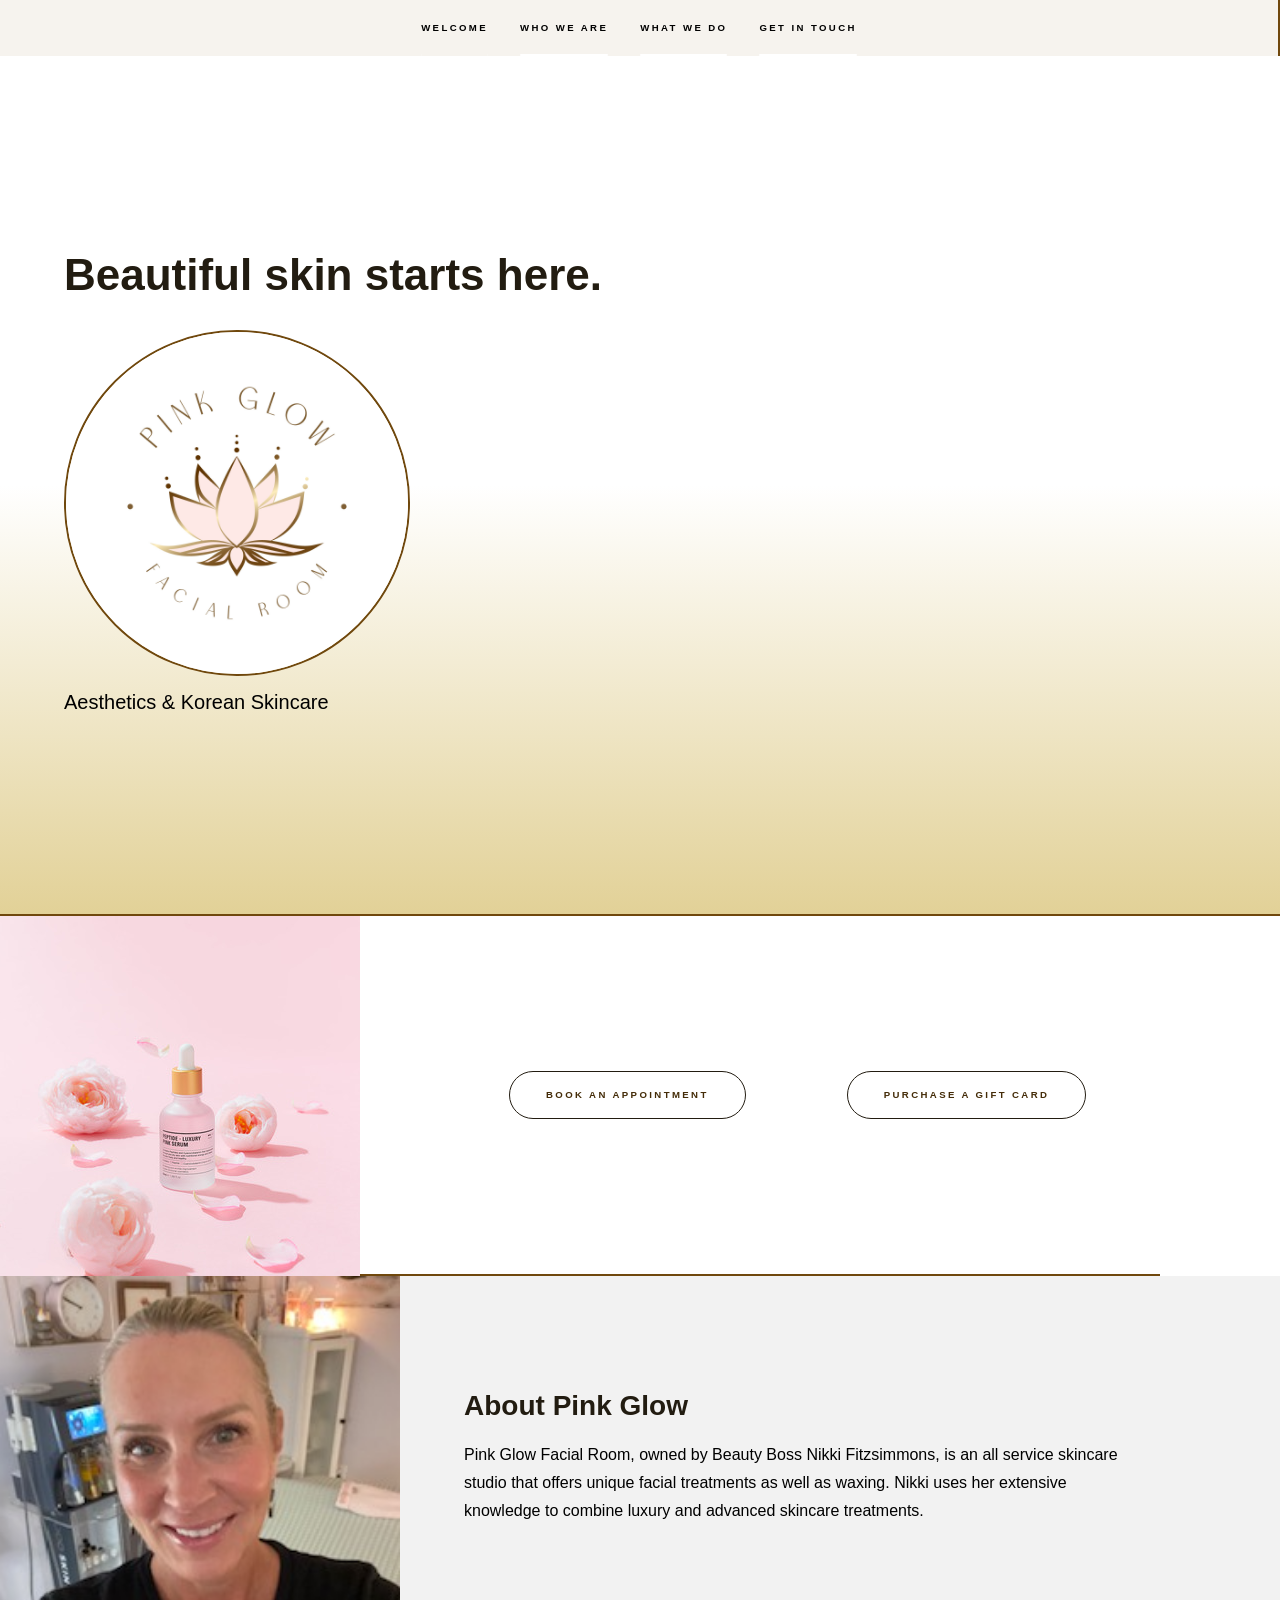
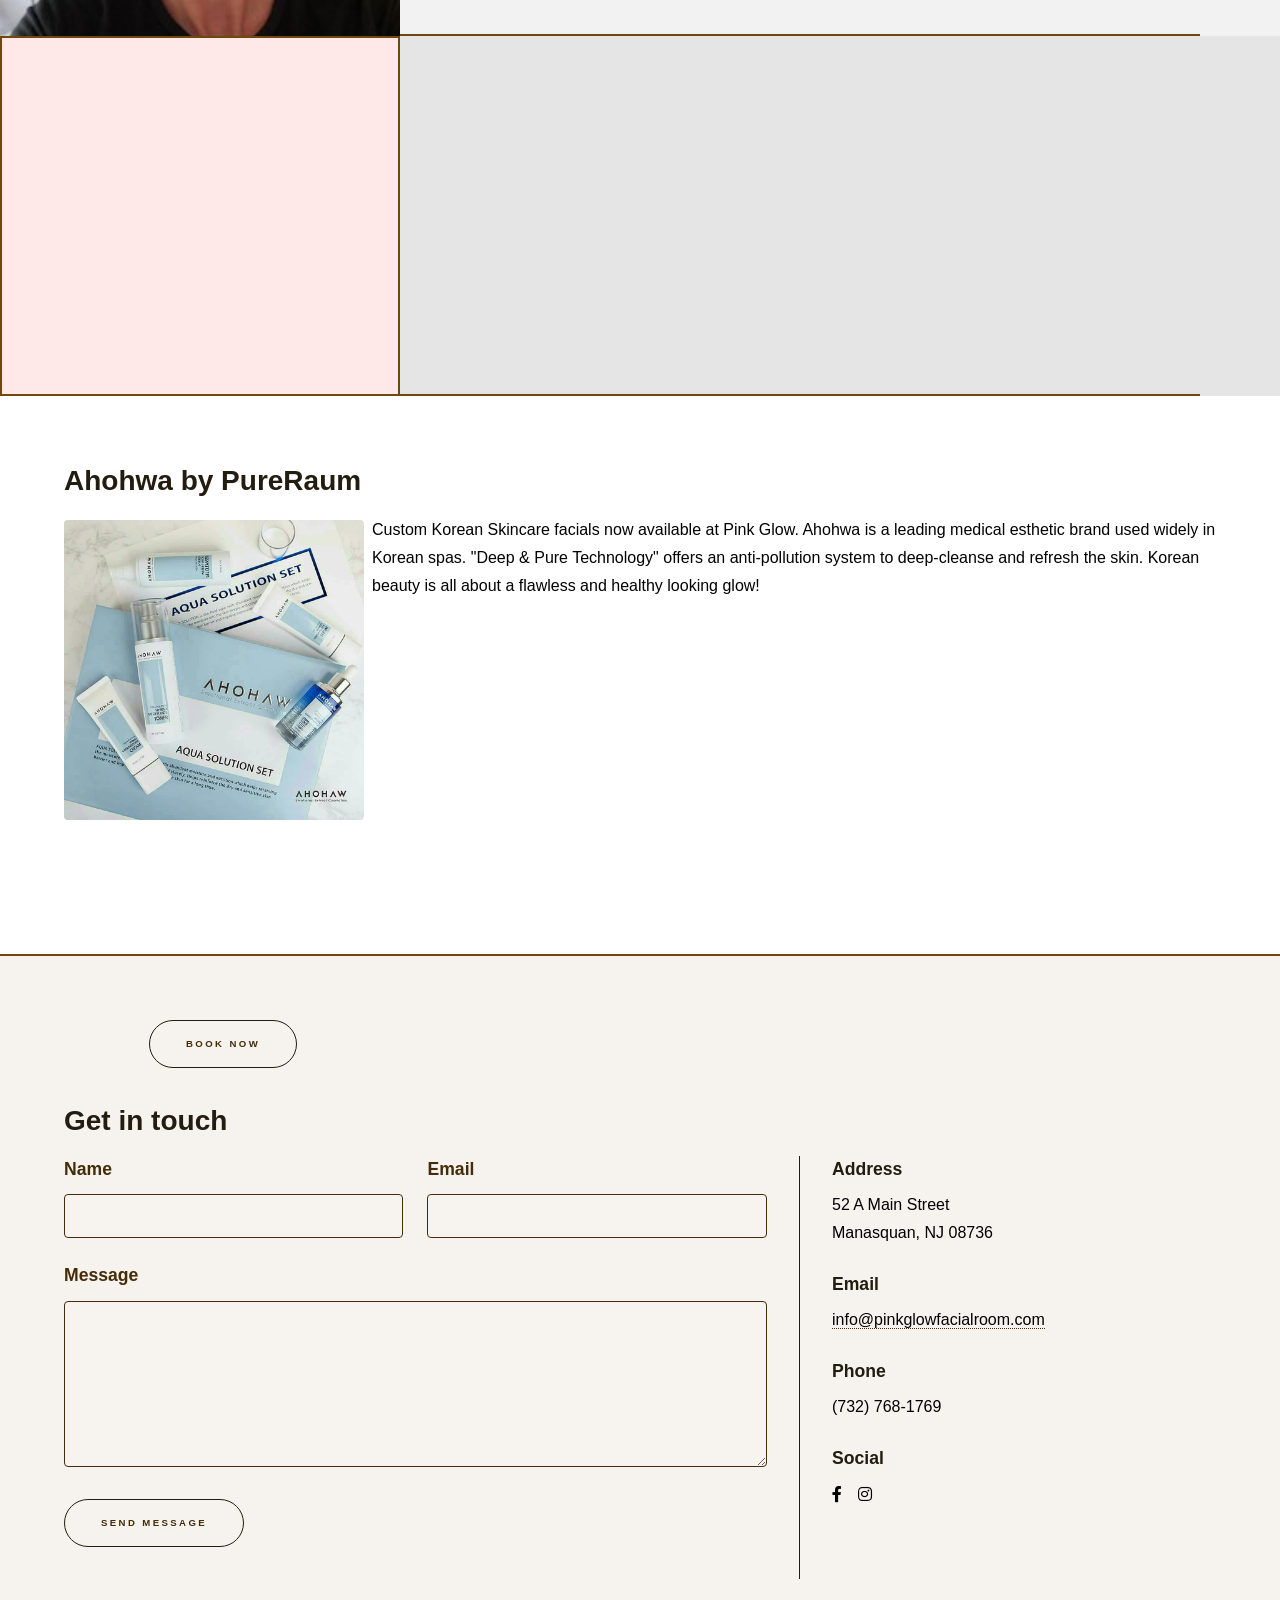
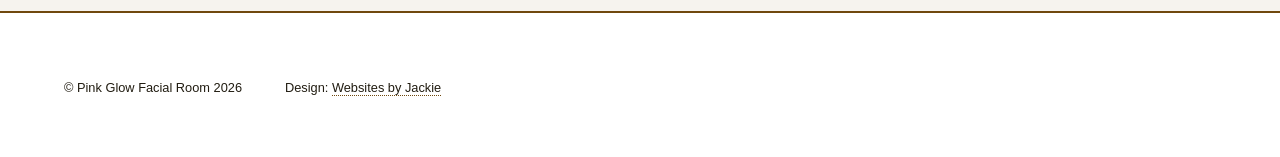
==== index.html @ 84ca085e "first commit" ====
<!DOCTYPE html>
<html>
  <head>
    <title>Pink Glow Facial Room NJ</title>
    <meta charset="utf-8" />
    <meta
      name="viewport"
      content="width=device-width, initial-scale=1, user-scalable=no"
    />
    <link rel="stylesheet" href="assets/css/main.css" />
    <noscript
      ><link rel="stylesheet" href="assets/css/noscript.css"
    /></noscript>
  </head>
  <body class="is-preload">
    <!-- Sidebar -->
    <section id="sidebar">
      <div class="inner">
        <nav>
          <ul>
            <li><a href="#intro">Welcome</a></li>
            <li><a href="#one">Who we are</a></li>
            <li><a href="#two">What we do</a></li>
            <li><a href="#three">Get in touch</a></li>
          </ul>
        </nav>
      </div>
    </section>

    <!-- Wrapper -->
    <div id="wrapper">
      <!-- Intro -->
      <section id="intro" class="wrapper style1 fullscreen fade-up">
        <div class="inner">
          <h1>Beautiful skin starts here.</h1>
          <div class="main-logo">
            <img class="logo" src="images/Pink-Glow_Logo-3.jpg" />
          </div>

          <p>Aesthetics & Korean Skincare</p>
        
        </div>
      </section>

      <!-- One -->
      <section id="one" class="wrapper style2 spotlights">
        <section>
        <img
              src="images/pink-serum-crop.jpeg"
              alt=""
              data-position="center center"
          />
          <div class="content">
            <div class="inner">
                <ul class="actions">
                 <li>
              <a id="book-button" target="_blank" 
                href="https://www.fresha.com/a/pink-glow-facial-room-manasquan-52a-main-street-wu7ri8ag/all-offer?menu=true&pId=614350"
                class="button scrolly"
                >Book an Appointment</a
              >
            </li>
           <li>
              <a id="book-button" target="_blank" 
                href="https://www.fresha.com/a/pink-glow-facial-room-manasquan-52a-main-street-wu7ri8ag/gift-cards?menu=true"
                class="button scrolly"
                >Purchase a Gift Card</a
              >
            </li>
       
            
          </ul>
              <!-- <h2>We've moved!</h2>
              <p>
                Pink Glow Facial Room has moved to a new location at 52 A Main Street in
                Manasquan, NJ. 
              </p> -->
              <!-- <ul class="actions">
                <li><a href="generic.html" class="button">Learn more</a></li>
              </ul> -->
            </div>
          </div>
        </section>
        <section>
          <a
            href="https://www.fresha.com/a/pink-glow-facial-room-manasquan-52-main-street-ym4u9ws3?pId=614350"
            class="image"
            ><img src="images/about.jpg" alt="" data-position="top center"
          /></a>
          <div class="content">
            <div class="inner">
              <h2>About Pink Glow</h2>
              <p>
                Pink Glow Facial Room, owned by Beauty Boss Nikki Fitzsimmons,
                is an all service skincare studio that offers unique facial
                treatments as well as waxing. Nikki uses her extensive knowledge
                to combine luxury and advanced skincare treatments.
              </p>
              <!-- <ul class="actions">
                <li><a href="generic.html" class="button">Learn more</a></li>
              </ul> -->
            </div>
          </div>
        </section>
        <section>
          <a
            href="https://www.fresha.com/a/pink-glow-facial-room-manasquan-52-main-street-ym4u9ws3?pId=614350"
            class="image"
            ><img src="images/aqua-barrier.jpeg" alt="" data-position="25% 25%"
          /></a>
          <div class="content">
            <div class="inner">
              <h2>Trained Expert in Korean Skincare</h2>
              <p>
                Pink Glow Facial Room is a relaxing skin studio that will transport
                you to tranquility while you enjoy a customized facial treatment
                designed to meet your individual skin's needs. 
              </p>
            
              </ul>
            </div>
          </div>
        </section>
      </section>

      <!-- Two -->
      <section id="two" class="wrapper style3 fade-up">
        <div class="inner thirdd" id="four">
          <!-- <h2></h2>
          <img src="images/aqua-solution.jpeg" alt="aqua solution facial products by Ahohaw Korean skincare" width="420" height="400">
          <p>
           <a href="https://www.fresha.com/a/pink-glow-facial-room-manasquan-52-main-street-ym4u9ws3/booking?pId=614350">Custom Korean Skincare facials now available at Pink Glow.</a> Ahohwa is a leading medical esthetic brand used in spas in Korea. "Deep & Pure Technology" offers an anti-pollution system to deep-cleanse and refresh the skin. Korean beauty is all about a flawless and healthy looking glow!
          </p> -->

        
          <h2>Ahohwa by PureRaum</h2>

          
									<p><span class="image left"><img id="pure" height="300px" width="300px"  src="images/aqua-solution.jpeg" alt="" /></span>Custom Korean Skincare facials now available at Pink Glow.</a> Ahohwa is a leading medical esthetic brand used widely in Korean spas. "Deep & Pure Technology" offers an anti-pollution system to deep-cleanse and refresh the skin. Korean beauty is all about a flawless and healthy looking glow!</p>

              
              
                
                  
        </div>
          <!-- <div class="features">
            <section>
              <span class="icon solid major fa-flower"></span>
              <h3>Lorem ipsum amet</h3>
              <p>
                Phasellus convallis elit id ullam corper amet et pulvinar. Duis
                aliquam turpis mauris, sed ultricies erat dapibus.
              </p>
            </section>
            <section>
              <span class="icon solid major fa-lock"></span>
              <h3>Aliquam sed nullam</h3>
              <p>
                Phasellus convallis elit id ullam corper amet et pulvinar. Duis
                aliquam turpis mauris, sed ultricies erat dapibus.
              </p>
            </section>
            <section>
              <span class="icon solid major fa-cog"></span>
              <h3>Sed erat ullam corper</h3>
              <p>
                Phasellus convallis elit id ullam corper amet et pulvinar. Duis
                aliquam turpis mauris, sed ultricies erat dapibus.
              </p>
            </section>
            <section>
              <span class="icon solid major fa-desktop"></span>
              <h3>Veroeros quis lorem</h3>
              <p>
                Phasellus convallis elit id ullam corper amet et pulvinar. Duis
                aliquam turpis mauris, sed ultricies erat dapibus.
              </p>
            </section>
            <section>
              <span class="icon solid major fa-link"></span>
              <h3>Urna quis bibendum</h3>
              <p>
                Phasellus convallis elit id ullam corper amet et pulvinar. Duis
                aliquam turpis mauris, sed ultricies erat dapibus.
              </p>
            </section>
            <section>
              <span class="icon major fa-gem"></span>
              <h3>Aliquam urna dapibus</h3>
              <p>
                Phasellus convallis elit id ullam corper amet et pulvinar. Duis
                aliquam turpis mauris, sed ultricies erat dapibus.
              </p>
            </section>
          </div>
          <ul class="actions">
            <li><a href="generic.html" class="button">Learn more</a></li>
          </ul>
        </div> -->
      </section>

      <!-- Three -->
       <!-- Three -->
       <section id="three" class="wrapper style1 fade-up">
        <div class="inner">

          <ul class="actions">
            <li>
              <a id="book-button" target="_blank" 
                href="https://www.fresha.com/a/pink-glow-facial-room-manasquan-52a-main-street-wu7ri8ag/all-offer?menu=true&pId=614350"
                class="button scrolly"
                >Book Now</a
              >
            </li>
          </ul>

          <h2>Get in touch</h2>
          <!-- <p>
            Phasellus convallis elit id ullamcorper pulvinar. Duis aliquam
            turpis mauris, eu ultricies erat malesuada quis. Aliquam dapibus,
            lacus eget hendrerit bibendum, urna est aliquam sem, sit amet
            imperdiet est velit quis lorem.
          </p> -->
          <div class="split style1">
            <section>

       

              <form
                data-netlify="true"
                method="post"
                action="success.html"
                name="form"
              >
                <div class="fields">
                  <div class="field half">
                    <label for="name" required>Name</label>
                    <input type="text" name="name" id="name" />
                  </div>
                  <div class="field half">
                    <label for="email" required>Email</label>
                    <input type="text" name="email" id="email" />
                  </div>
                  <div class="field">
                    <label for="message" required>Message</label>
                    <textarea name="message" id="message" rows="5"></textarea>
                  </div>
                </div>
                <ul class="actions">
                  <li><button href="success.html" class="button submit">Send Message</button></li>
                </ul>
              </form>
            </section>
            <section>
              <ul class="contact">
                <li>
                  <h3>Address</h3>
                  <span
                    >52 A Main Street<br />
                    Manasquan, NJ 08736</span
                  >
                </li>
                <li>
                  <h3>Email</h3>
                  <a href="mailto:info@pinkglowfacialroom.com"
                    >info@pinkglowfacialroom.com</a
                  >
                </li>
                <li>
                  <h3>Phone</h3>
                  <span>(732) 768-1769</span>
                </li>
                <li>
                  <h3>Social</h3>
                  <ul class="icons">
                    <!-- <li>
                      <a href="#" class="icon brands fa-twitter"
                        ><span class="label">Twitter</span></a
                      >
                    </li> -->
                    <li>
                      <a target="_blank" 
                        href="https://www.facebook.com/brilliantskinbynikki"
                        class="icon brands fa-facebook-f"
                        ><span class="label">Facebook</span></a
                      >
                    </li>
                    <!-- <li>
                      <a href="#" class="icon brands fa-github"
                        ><span class="label">GitHub</span></a
                      >
                    </li> -->
                    <li>
                      <a target="_blank" 
                        href="https://www.instagram.com/pinkglow_facialroom/"
                        class="icon brands fa-instagram"
                        ><span class="label">Instagram</span></a
                      >
                    </li>
                    <!-- <li>
                      <a href="#" class="icon brands fa-linkedin-in"
                        ><span class="label">LinkedIn</span></a
                      >
                    </li> -->
                  </ul>
                </li>
              </ul>
            </section>
          </div>
        </div>
      </section>
    </div>

  

    <!-- Footer -->
    <footer id="footer" class="wrapper style1-alt">
      <div class="inner">
        <ul class="menu">
          <li>&copy; Pink Glow Facial Room 2026</li>
          <li>
            Design:
            <a target="blank" href="https://websitesbyjackie.netlify.app/"
              >Websites by Jackie</a
            >
          </li>
        </ul>
      </div>
    </footer>

    <!-- Scripts -->
    <script src="assets/js/jquery.min.js"></script>
    <script src="assets/js/jquery.scrollex.min.js"></script>
    <script src="assets/js/jquery.scrolly.min.js"></script>
    <script src="assets/js/browser.min.js"></script>
    <script src="assets/js/breakpoints.min.js"></script>
    <script src="assets/js/util.js"></script>
    <script src="assets/js/main.js"></script>
  </body>
</html>
---- assets/css/main.css ----
@import url(fontawesome-all.min.css);

/*
	Hyperspace by HTML5 UP
	html5up.net | @ajlkn
	Free for personal and commercial use under the CCA 3.0 license (html5up.net/license)
*/

html, body, div, span, applet, object,
iframe, h1, h2, h3, h4, h5, h6, p, blockquote,
pre, a, abbr, acronym, address, big, cite,
code, del, dfn, em, img, ins, kbd, q, s, samp,
small, strike, strong, sub, sup, tt, var, b,
u, i, center, dl, dt, dd, ol, ul, li, fieldset,
form, label, legend, table, caption, tbody,
tfoot, thead, tr, th, td, article, aside,
canvas, details, embed, figure, figcaption,
footer, header, hgroup, menu, nav, output, ruby,
section, summary, time, mark, audio, video {
	margin: 0;
	padding: 0;
	border: 0;
	font-size: 100%;
	font: inherit;
	vertical-align: baseline;}

article, aside, details, figcaption, figure,
footer, header, hgroup, menu, nav, section {
	display: block;}

body {
	line-height: 1;
}

ol, ul {
	list-style: none;
}

blockquote, q {
	quotes: none;
}

	blockquote:before, blockquote:after, q:before, q:after {
		content: '';
		content: none;
	}

table {
	border-collapse: collapse;
	border-spacing: 0;
}

body {
	-webkit-text-size-adjust: none;
}

mark {
	background-color: transparent;
	color: inherit;
}

input::-moz-focus-inner {
	border: 0;
	padding: 0;
}

input, select, textarea {
	-moz-appearance: none;
	-webkit-appearance: none;
	-ms-appearance: none;
	appearance: none;
}

/* Basic */

	@-ms-viewport {
		width: device-width;
	}

	body {
		-ms-overflow-style: scrollbar;
	}

	@media screen and (max-width: 480px) {

		html, body {
			min-width: 320px;
		}

	}

	html {
		box-sizing: border-box;
	}

	*, *:before, *:after {
		box-sizing: inherit;
	}

	body {
		background:#f6f3ee;
		;
	}

		body.is-preload *, body.is-preload *:before, body.is-preload *:after {
			-moz-animation: none !important;
			-webkit-animation: none !important;
			-ms-animation: none !important;
			animation: none !important;
			-moz-transition: none !important;
			-webkit-transition: none !important;
			-ms-transition: none !important;
			transition: none !important;
		}

/* Type */

	body, input, select, textarea {
		color: #000000;
		font-family: Arial, Helvetica, sans-serif;
		font-size: 16.5pt;
		font-weight: normal;
		line-height: 1.75;
	}

		@media screen and (max-width: 1680px) {

			body, input, select, textarea {
				font-size: 13pt;
			}

		}

		@media screen and (max-width: 1280px) {

			body, input, select, textarea {
				font-size: 12pt;
			}

		}

		@media screen and (max-width: 360px) {

			body, input, select, textarea {
				font-size: 11pt;
			}

		}

	a {
		-moz-transition: color 0.2s ease, border-bottom-color 0.2s ease;
		-webkit-transition: color 0.2s ease, border-bottom-color 0.2s ease;
		-ms-transition: color 0.2s ease, border-bottom-color 0.2s ease;
		transition: color 0.2s ease, border-bottom-color 0.2s ease;
		border-bottom: dotted 1px #442c08;
		color: inherit;
		text-decoration: none;
	}

		a:hover {
			border-bottom-color: transparent;
			color: #442c08;
		}

	strong, b {
		color: #442c08;
		font-weight: bold;
	}

	em, i {
		font-style: italic;
	}

	p {
		margin: 0 0 2em 0;
	}

	h1, h2, h3, h4, h5, h6 {
		color: 	#221c11;
		font-weight: bold;
		line-height: 1.5;
		margin: 0 0 0.5em 0;
	}

		h1 a, h2 a, h3 a, h4 a, h5 a, h6 a {
			color: inherit;
			text-decoration: none;
		}

	h1 {
		font-size: 2.75em;
	}

		h1.major {
			margin: 0 0 1.3em 0;
			position: relative;
			padding-bottom: 0.35em;
		}

			h1.major:after {
				background-image: -moz-linear-gradient(to right, #ffffff, #c89941);
				background-image: -webkit-linear-gradient(to right, #ffffff, #c89941);
				background-image: -ms-linear-gradient(to right, #ffffff, #c89941);
				background-image: linear-gradient(to right, #ffffff, #c89941);
				-moz-transition: max-width 0.2s ease;
				-webkit-transition: max-width 0.2s ease;
				-ms-transition: max-width 0.2s ease;
				transition: max-width 0.2s ease;
				border-radius: 0.2em;
				bottom: 0;
				content: '';
				height: 0.05em;
				position: absolute;
				right: 0;
				width: 100%;
			}

	h2 {
		font-size: 1.75em;
	}

	h3 {
		font-size: 1.1em;
	}

	h4 {
		font-size: 1em;
	}

	h5 {
		font-size: 0.8em;
	}

	h6 {
		font-size: 0.6em;
	}


	@media screen and (max-width: 736px) {

		h1 {
			font-size: 2em;
		}

		h2 {
			font-size: 1.25em;
		}

		h3 {
			font-size: 1em;
		}

		h4 {
			font-size: 0.8em;
		}

		h5 {
			font-size: 0.6em;
		}

		h6 {
			font-size: 0.6em;
		}

	}

	sub {
		font-size: 0.8em;
		position: relative;
		top: 0.5em;
	}

	sup {
		font-size: 0.8em;
		position: relative;
		top: -0.5em;
	}

	blockquote {
		border-left: solid 4px 442c08;
		font-style: italic;
		margin: 0 0 2em 0;
		padding: 0.5em 0 0.5em 2em;
	}

	code {
		background: rgba(255, 255, 255, 0.05);
		border-radius: 0.25em;
		border: solid 1px rgba(255, 255, 255, 0.15);
		font-family: "Courier New", monospace;
		font-size: 0.9em;
		margin: 0 0.25em;
		padding: 0.25em 0.65em;
	}

	pre {
		-webkit-overflow-scrolling: touch;
		font-family: "Courier New", monospace;
		font-size: 0.9em;
		margin: 0 0 2em 0;
	}

		pre code {
			display: block;
			line-height: 1.75em;
			padding: 1em 1.5em;
			overflow-x: auto;
		}

	hr {
		border: 0;
		border-bottom: solid 1px rgba(255, 255, 255, 0.15);
		margin: 2em 0;
	}

		hr.major {
			margin: 3em 0;
		}

	.align-left {
		text-align: left;
	}

	.align-center {
		text-align: center;
	}

	.align-right {
		text-align: right;
	}

/* Row */

	.row {
		display: flex;
		flex-wrap: wrap;
		box-sizing: border-box;
		align-items: stretch;
	}

		.row > * {
			box-sizing: border-box;
		}

		.row.gtr-uniform > * > :last-child {
			margin-bottom: 0;
		}

		.row.aln-left {
			justify-content: flex-start;
		}

		.row.aln-center {
			justify-content: center;
		}

		.row.aln-right {
			justify-content: flex-end;
		}

		.row.aln-top {
			align-items: flex-start;
		}

		.row.aln-middle {
			align-items: center;
		}

		.row.aln-bottom {
			align-items: flex-end;
		}

		.row > .imp {
			order: -1;
		}

		.row > .col-1 {
			width: 8.33333%;
		}

		.row > .off-1 {
			margin-left: 8.33333%;
		}

		.row > .col-2 {
			width: 16.66667%;
		}

		.row > .off-2 {
			margin-left: 16.66667%;
		}

		.row > .col-3 {
			width: 25%;
		}

		.row > .off-3 {
			margin-left: 25%;
		}

		.row > .col-4 {
			width: 33.33333%;
		}

		.row > .off-4 {
			margin-left: 33.33333%;
		}

		.row > .col-5 {
			width: 41.66667%;
		}

		.row > .off-5 {
			margin-left: 41.66667%;
		}

		.row > .col-6 {
			width: 50%;
		}

		.row > .off-6 {
			margin-left: 50%;
		}

		.row > .col-7 {
			width: 58.33333%;
		}

		.row > .off-7 {
			margin-left: 58.33333%;
		}

		.row > .col-8 {
			width: 66.66667%;
		}

		.row > .off-8 {
			margin-left: 66.66667%;
		}

		.row > .col-9 {
			width: 75%;
		}

		.row > .off-9 {
			margin-left: 75%;
		}

		.row > .col-10 {
			width: 83.33333%;
		}

		.row > .off-10 {
			margin-left: 83.33333%;
		}

		.row > .col-11 {
			width: 91.66667%;
		}

		.row > .off-11 {
			margin-left: 91.66667%;
		}

		.row > .col-12 {
			width: 100%;
		}

		.row > .off-12 {
			margin-left: 100%;
		}

		.row.gtr-0 {
			margin-top: 0;
			margin-left: 0em;
		}

			.row.gtr-0 > * {
				padding: 0 0 0 0em;
			}

			.row.gtr-0.gtr-uniform {
				margin-top: 0em;
			}

				.row.gtr-0.gtr-uniform > * {
					padding-top: 0em;
				}

		.row.gtr-25 {
			margin-top: 0;
			margin-left: -0.375em;
		}

			.row.gtr-25 > * {
				padding: 0 0 0 0.375em;
			}

			.row.gtr-25.gtr-uniform {
				margin-top: -0.375em;
			}

				.row.gtr-25.gtr-uniform > * {
					padding-top: 0.375em;
				}

		.row.gtr-50 {
			margin-top: 0;
			margin-left: -0.75em;
		}

			.row.gtr-50 > * {
				padding: 0 0 0 0.75em;
			}

			.row.gtr-50.gtr-uniform {
				margin-top: -0.75em;
			}

				.row.gtr-50.gtr-uniform > * {
					padding-top: 0.75em;
				}

		.row {
			margin-top: 0;
			margin-left: -1.5em;
		}

			.row > * {
				padding: 0 0 0 1.5em;
			}

			.row.gtr-uniform {
				margin-top: -1.5em;
			}

				.row.gtr-uniform > * {
					padding-top: 1.5em;
				}

		.row.gtr-150 {
			margin-top: 0;
			margin-left: -2.25em;
		}

			.row.gtr-150 > * {
				padding: 0 0 0 2.25em;
			}

			.row.gtr-150.gtr-uniform {
				margin-top: -2.25em;
			}

				.row.gtr-150.gtr-uniform > * {
					padding-top: 2.25em;
				}

		.row.gtr-200 {
			margin-top: 0;
			margin-left: -3em;
		}

			.row.gtr-200 > * {
				padding: 0 0 0 3em;
			}

			.row.gtr-200.gtr-uniform {
				margin-top: -3em;
			}

				.row.gtr-200.gtr-uniform > * {
					padding-top: 3em;
				}


			

		@media screen and (max-width: 1680px) {

			.row {
				display: flex;
				flex-wrap: wrap;
				box-sizing: border-box;
				align-items: stretch;
			}

				.row > * {
					box-sizing: border-box;
				}

				.row.gtr-uniform > * > :last-child {
					margin-bottom: 0;
				}

				.row.aln-left {
					justify-content: flex-start;
				}

				.row.aln-center {
					justify-content: center;
				}

				.row.aln-right {
					justify-content: flex-end;
				}

				.row.aln-top {
					align-items: flex-start;
				}

				.row.aln-middle {
					align-items: center;
				}

				.row.aln-bottom {
					align-items: flex-end;
				}

				.row > .imp-xlarge {
					order: -1;
				}

				.row > .col-1-xlarge {
					width: 8.33333%;
				}

				.row > .off-1-xlarge {
					margin-left: 8.33333%;
				}

				.row > .col-2-xlarge {
					width: 16.66667%;
				}

				.row > .off-2-xlarge {
					margin-left: 16.66667%;
				}

				.row > .col-3-xlarge {
					width: 25%;
				}

				.row > .off-3-xlarge {
					margin-left: 25%;
				}

				.row > .col-4-xlarge {
					width: 33.33333%;
				}

				.row > .off-4-xlarge {
					margin-left: 33.33333%;
				}

				.row > .col-5-xlarge {
					width: 41.66667%;
				}

				.row > .off-5-xlarge {
					margin-left: 41.66667%;
				}

				.row > .col-6-xlarge {
					width: 50%;
				}

				.row > .off-6-xlarge {
					margin-left: 50%;
				}

				.row > .col-7-xlarge {
					width: 58.33333%;
				}

				.row > .off-7-xlarge {
					margin-left: 58.33333%;
				}

				.row > .col-8-xlarge {
					width: 66.66667%;
				}

				.row > .off-8-xlarge {
					margin-left: 66.66667%;
				}

				.row > .col-9-xlarge {
					width: 75%;
				}

				.row > .off-9-xlarge {
					margin-left: 75%;
				}

				.row > .col-10-xlarge {
					width: 83.33333%;
				}

				.row > .off-10-xlarge {
					margin-left: 83.33333%;
				}

				.row > .col-11-xlarge {
					width: 91.66667%;
				}

				.row > .off-11-xlarge {
					margin-left: 91.66667%;
				}

				.row > .col-12-xlarge {
					width: 100%;
				}

				.row > .off-12-xlarge {
					margin-left: 100%;
				}

				.row.gtr-0 {
					margin-top: 0;
					margin-left: 0em;
				}

					.row.gtr-0 > * {
						padding: 0 0 0 0em;
					}

					.row.gtr-0.gtr-uniform {
						margin-top: 0em;
					}

						.row.gtr-0.gtr-uniform > * {
							padding-top: 0em;
						}

				.row.gtr-25 {
					margin-top: 0;
					margin-left: -0.375em;
				}

					.row.gtr-25 > * {
						padding: 0 0 0 0.375em;
					}

					.row.gtr-25.gtr-uniform {
						margin-top: -0.375em;
					}

						.row.gtr-25.gtr-uniform > * {
							padding-top: 0.375em;
						}

				.row.gtr-50 {
					margin-top: 0;
					margin-left: -0.75em;
				}

					.row.gtr-50 > * {
						padding: 0 0 0 0.75em;
					}

					.row.gtr-50.gtr-uniform {
						margin-top: -0.75em;
					}

						.row.gtr-50.gtr-uniform > * {
							padding-top: 0.75em;
						}

				.row {
					margin-top: 0;
					margin-left: -1.5em;
				}

					.row > * {
						padding: 0 0 0 1.5em;
					}

					.row.gtr-uniform {
						margin-top: -1.5em;
					}

						.row.gtr-uniform > * {
							padding-top: 1.5em;
						}

				.row.gtr-150 {
					margin-top: 0;
					margin-left: -2.25em;
				}

					.row.gtr-150 > * {
						padding: 0 0 0 2.25em;
					}

					.row.gtr-150.gtr-uniform {
						margin-top: -2.25em;
					}

						.row.gtr-150.gtr-uniform > * {
							padding-top: 2.25em;
						}

				.row.gtr-200 {
					margin-top: 0;
					margin-left: -3em;
				}

					.row.gtr-200 > * {
						padding: 0 0 0 3em;
					}

					.row.gtr-200.gtr-uniform {
						margin-top: -3em;
					}

						.row.gtr-200.gtr-uniform > * {
							padding-top: 3em;
						}

		}

		@media screen and (max-width: 1280px) {

			.row {
				display: flex;
				flex-wrap: wrap;
				box-sizing: border-box;
				align-items: stretch;
			}

				.row > * {
					box-sizing: border-box;
				}

				.row.gtr-uniform > * > :last-child {
					margin-bottom: 0;
				}

				.row.aln-left {
					justify-content: flex-start;
				}

				.row.aln-center {
					justify-content: center;
				}

				.row.aln-right {
					justify-content: flex-end;
				}

				.row.aln-top {
					align-items: flex-start;
				}

				.row.aln-middle {
					align-items: center;
				}

				.row.aln-bottom {
					align-items: flex-end;
				}

				.row > .imp-large {
					order: -1;
				}

				.row > .col-1-large {
					width: 8.33333%;
				}

				.row > .off-1-large {
					margin-left: 8.33333%;
				}

				.row > .col-2-large {
					width: 16.66667%;
				}

				.row > .off-2-large {
					margin-left: 16.66667%;
				}

				.row > .col-3-large {
					width: 25%;
				}

				.row > .off-3-large {
					margin-left: 25%;
				}

				.row > .col-4-large {
					width: 33.33333%;
				}

				.row > .off-4-large {
					margin-left: 33.33333%;
				}

				.row > .col-5-large {
					width: 41.66667%;
				}

				.row > .off-5-large {
					margin-left: 41.66667%;
				}

				.row > .col-6-large {
					width: 50%;
				}

				.row > .off-6-large {
					margin-left: 50%;
				}

				.row > .col-7-large {
					width: 58.33333%;
				}

				.row > .off-7-large {
					margin-left: 58.33333%;
				}

				.row > .col-8-large {
					width: 66.66667%;
				}

				.row > .off-8-large {
					margin-left: 66.66667%;
				}

				.row > .col-9-large {
					width: 75%;
				}

				.row > .off-9-large {
					margin-left: 75%;
				}

				.row > .col-10-large {
					width: 83.33333%;
				}

				.row > .off-10-large {
					margin-left: 83.33333%;
				}

				.row > .col-11-large {
					width: 91.66667%;
				}

				.row > .off-11-large {
					margin-left: 91.66667%;
				}

				.row > .col-12-large {
					width: 100%;
				}

				.row > .off-12-large {
					margin-left: 100%;
				}

				.row.gtr-0 {
					margin-top: 0;
					margin-left: 0em;
				}

					.row.gtr-0 > * {
						padding: 0 0 0 0em;
					}

					.row.gtr-0.gtr-uniform {
						margin-top: 0em;
					}

						.row.gtr-0.gtr-uniform > * {
							padding-top: 0em;
						}

				.row.gtr-25 {
					margin-top: 0;
					margin-left: -0.375em;
				}

					.row.gtr-25 > * {
						padding: 0 0 0 0.375em;
					}

					.row.gtr-25.gtr-uniform {
						margin-top: -0.375em;
					}

						.row.gtr-25.gtr-uniform > * {
							padding-top: 0.375em;
						}

				.row.gtr-50 {
					margin-top: 0;
					margin-left: -0.75em;
				}

					.row.gtr-50 > * {
						padding: 0 0 0 0.75em;
					}

					.row.gtr-50.gtr-uniform {
						margin-top: -0.75em;
					}

						.row.gtr-50.gtr-uniform > * {
							padding-top: 0.75em;
						}

				.row {
					margin-top: 0;
					margin-left: -1.5em;
				}

					.row > * {
						padding: 0 0 0 1.5em;
					}

					.row.gtr-uniform {
						margin-top: -1.5em;
					}

						.row.gtr-uniform > * {
							padding-top: 1.5em;
						}

				.row.gtr-150 {
					margin-top: 0;
					margin-left: -2.25em;
				}

					.row.gtr-150 > * {
						padding: 0 0 0 2.25em;
					}

					.row.gtr-150.gtr-uniform {
						margin-top: -2.25em;
					}

						.row.gtr-150.gtr-uniform > * {
							padding-top: 2.25em;
						}

				.row.gtr-200 {
					margin-top: 0;
					margin-left: -3em;
				}

					.row.gtr-200 > * {
						padding: 0 0 0 3em;
					}

					.row.gtr-200.gtr-uniform {
						margin-top: -3em;
					}

						.row.gtr-200.gtr-uniform > * {
							padding-top: 3em;
						}

		}

		@media screen and (max-width: 980px) {

			.row {
				display: flex;
				flex-wrap: wrap;
				box-sizing: border-box;
				align-items: stretch;
			}

				.row > * {
					box-sizing: border-box;
				}

				.row.gtr-uniform > * > :last-child {
					margin-bottom: 0;
				}

				.row.aln-left {
					justify-content: flex-start;
				}

				.row.aln-center {
					justify-content: center;
				}

				.row.aln-right {
					justify-content: flex-end;
				}

				.row.aln-top {
					align-items: flex-start;
				}

				.row.aln-middle {
					align-items: center;
				}

				.row.aln-bottom {
					align-items: flex-end;
				}

				.row > .imp-medium {
					order: -1;
				}

				.row > .col-1-medium {
					width: 8.33333%;
				}

				.row > .off-1-medium {
					margin-left: 8.33333%;
				}

				.row > .col-2-medium {
					width: 16.66667%;
				}

				.row > .off-2-medium {
					margin-left: 16.66667%;
				}

				.row > .col-3-medium {
					width: 25%;
				}

				.row > .off-3-medium {
					margin-left: 25%;
				}

				.row > .col-4-medium {
					width: 33.33333%;
				}

				.row > .off-4-medium {
					margin-left: 33.33333%;
				}

				.row > .col-5-medium {
					width: 41.66667%;
				}

				.row > .off-5-medium {
					margin-left: 41.66667%;
				}

				.row > .col-6-medium {
					width: 50%;
				}

				.row > .off-6-medium {
					margin-left: 50%;
				}

				.row > .col-7-medium {
					width: 58.33333%;
				}

				.row > .off-7-medium {
					margin-left: 58.33333%;
				}

				.row > .col-8-medium {
					width: 66.66667%;
				}

				.row > .off-8-medium {
					margin-left: 66.66667%;
				}

				.row > .col-9-medium {
					width: 75%;
				}

				.row > .off-9-medium {
					margin-left: 75%;
				}

				.row > .col-10-medium {
					width: 83.33333%;
				}

				.row > .off-10-medium {
					margin-left: 83.33333%;
				}

				.row > .col-11-medium {
					width: 91.66667%;
				}

				.row > .off-11-medium {
					margin-left: 91.66667%;
				}

				.row > .col-12-medium {
					width: 100%;
				}

				.row > .off-12-medium {
					margin-left: 100%;
				}

				.row.gtr-0 {
					margin-top: 0;
					margin-left: 0em;
				}

					.row.gtr-0 > * {
						padding: 0 0 0 0em;
					}

					.row.gtr-0.gtr-uniform {
						margin-top: 0em;
					}

						.row.gtr-0.gtr-uniform > * {
							padding-top: 0em;
						}

				.row.gtr-25 {
					margin-top: 0;
					margin-left: -0.375em;
				}

					.row.gtr-25 > * {
						padding: 0 0 0 0.375em;
					}

					.row.gtr-25.gtr-uniform {
						margin-top: -0.375em;
					}

						.row.gtr-25.gtr-uniform > * {
							padding-top: 0.375em;
						}

				.row.gtr-50 {
					margin-top: 0;
					margin-left: -0.75em;
				}

					.row.gtr-50 > * {
						padding: 0 0 0 0.75em;
					}

					.row.gtr-50.gtr-uniform {
						margin-top: -0.75em;
					}

						.row.gtr-50.gtr-uniform > * {
							padding-top: 0.75em;
						}

				.row {
					margin-top: 0;
					margin-left: -1.5em;
				}

					.row > * {
						padding: 0 0 0 1.5em;
					}

					.row.gtr-uniform {
						margin-top: -1.5em;
					}

						.row.gtr-uniform > * {
							padding-top: 1.5em;
						}

				.row.gtr-150 {
					margin-top: 0;
					margin-left: -2.25em;
				}

					.row.gtr-150 > * {
						padding: 0 0 0 2.25em;
					}

					.row.gtr-150.gtr-uniform {
						margin-top: -2.25em;
					}

						.row.gtr-150.gtr-uniform > * {
							padding-top: 2.25em;
						}

				.row.gtr-200 {
					margin-top: 0;
					margin-left: -3em;
				}

					.row.gtr-200 > * {
						padding: 0 0 0 3em;
					}

					.row.gtr-200.gtr-uniform {
						margin-top: -3em;
					}

						.row.gtr-200.gtr-uniform > * {
							padding-top: 3em;
						}

		}

		@media screen and (max-width: 736px) {

			.row {
				display: flex;
				flex-wrap: wrap;
				box-sizing: border-box;
				align-items: stretch;
			}

				.row > * {
					box-sizing: border-box;
				}

				.row.gtr-uniform > * > :last-child {
					margin-bottom: 0;
				}

				.row.aln-left {
					justify-content: flex-start;
				}

				.row.aln-center {
					justify-content: center;
				}

				.row.aln-right {
					justify-content: flex-end;
				}

				.row.aln-top {
					align-items: flex-start;
				}

				.row.aln-middle {
					align-items: center;
				}

				.row.aln-bottom {
					align-items: flex-end;
				}

				.row > .imp-small {
					order: -1;
				}

				.row > .col-1-small {
					width: 8.33333%;
				}

				.row > .off-1-small {
					margin-left: 8.33333%;
				}

				.row > .col-2-small {
					width: 16.66667%;
				}

				.row > .off-2-small {
					margin-left: 16.66667%;
				}

				.row > .col-3-small {
					width: 25%;
				}

				.row > .off-3-small {
					margin-left: 25%;
				}

				.row > .col-4-small {
					width: 33.33333%;
				}

				.row > .off-4-small {
					margin-left: 33.33333%;
				}

				.row > .col-5-small {
					width: 41.66667%;
				}

				.row > .off-5-small {
					margin-left: 41.66667%;
				}

				.row > .col-6-small {
					width: 50%;
				}

				.row > .off-6-small {
					margin-left: 50%;
				}

				.row > .col-7-small {
					width: 58.33333%;
				}

				.row > .off-7-small {
					margin-left: 58.33333%;
				}

				.row > .col-8-small {
					width: 66.66667%;
				}

				.row > .off-8-small {
					margin-left: 66.66667%;
				}

				.row > .col-9-small {
					width: 75%;
				}

				.row > .off-9-small {
					margin-left: 75%;
				}

				.row > .col-10-small {
					width: 83.33333%;
				}

				.row > .off-10-small {
					margin-left: 83.33333%;
				}

				.row > .col-11-small {
					width: 91.66667%;
				}

				.row > .off-11-small {
					margin-left: 91.66667%;
				}

				.row > .col-12-small {
					width: 100%;
				}

				.row > .off-12-small {
					margin-left: 100%;
				}

				.row.gtr-0 {
					margin-top: 0;
					margin-left: 0em;
				}

					.row.gtr-0 > * {
						padding: 0 0 0 0em;
					}

					.row.gtr-0.gtr-uniform {
						margin-top: 0em;
					}

						.row.gtr-0.gtr-uniform > * {
							padding-top: 0em;
						}

				.row.gtr-25 {
					margin-top: 0;
					margin-left: -0.375em;
				}

					.row.gtr-25 > * {
						padding: 0 0 0 0.375em;
					}

					.row.gtr-25.gtr-uniform {
						margin-top: -0.375em;
					}

						.row.gtr-25.gtr-uniform > * {
							padding-top: 0.375em;
						}

				.row.gtr-50 {
					margin-top: 0;
					margin-left: -0.75em;
				}

					.row.gtr-50 > * {
						padding: 0 0 0 0.75em;
					}

					.row.gtr-50.gtr-uniform {
						margin-top: -0.75em;
					}

						.row.gtr-50.gtr-uniform > * {
							padding-top: 0.75em;
						}

				.row {
					margin-top: 0;
					margin-left: -1.5em;
				}

					.row > * {
						padding: 0 0 0 1.5em;
					}

					.row.gtr-uniform {
						margin-top: -1.5em;
					}

						.row.gtr-uniform > * {
							padding-top: 1.5em;
						}

				.row.gtr-150 {
					margin-top: 0;
					margin-left: -2.25em;
				}

					.row.gtr-150 > * {
						padding: 0 0 0 2.25em;
					}

					.row.gtr-150.gtr-uniform {
						margin-top: -2.25em;
					}

						.row.gtr-150.gtr-uniform > * {
							padding-top: 2.25em;
						}

				.row.gtr-200 {
					margin-top: 0;
					margin-left: -3em;
				}

					.row.gtr-200 > * {
						padding: 0 0 0 3em;
					}

					.row.gtr-200.gtr-uniform {
						margin-top: -3em;
					}

						.row.gtr-200.gtr-uniform > * {
							padding-top: 3em;
						}

		}


		@media screen and (max-width: 480px) {

			.row {
				display: flex;
				flex-wrap: wrap;
				box-sizing: border-box;
				align-items: stretch;
			}

				.row > * {
					box-sizing: border-box;
				}

				.row.gtr-uniform > * > :last-child {
					margin-bottom: 0;
				}

				.row.aln-left {
					justify-content: flex-start;
				}

				.row.aln-center {
					justify-content: center;
				}

				.row.aln-right {
					justify-content: flex-end;
				}

				.row.aln-top {
					align-items: flex-start;
				}

				.row.aln-middle {
					align-items: center;
				}

				.row.aln-bottom {
					align-items: flex-end;
				}

				.row > .imp-xsmall {
					order: -1;
				}

				.row > .col-1-xsmall {
					width: 8.33333%;
				}

				.row > .off-1-xsmall {
					margin-left: 8.33333%;
				}

				.row > .col-2-xsmall {
					width: 16.66667%;
				}

				.row > .off-2-xsmall {
					margin-left: 16.66667%;
				}

				.row > .col-3-xsmall {
					width: 25%;
				}

				.row > .off-3-xsmall {
					margin-left: 25%;
				}

				.row > .col-4-xsmall {
					width: 33.33333%;
				}

				.row > .off-4-xsmall {
					margin-left: 33.33333%;
				}

				.row > .col-5-xsmall {
					width: 41.66667%;
				}

				.row > .off-5-xsmall {
					margin-left: 41.66667%;
				}

				.row > .col-6-xsmall {
					width: 50%;
				}

				.row > .off-6-xsmall {
					margin-left: 50%;
				}

				.row > .col-7-xsmall {
					width: 58.33333%;
				}

				.row > .off-7-xsmall {
					margin-left: 58.33333%;
				}

				.row > .col-8-xsmall {
					width: 66.66667%;
				}

				.row > .off-8-xsmall {
					margin-left: 66.66667%;
				}

				.row > .col-9-xsmall {
					width: 75%;
				}

				.row > .off-9-xsmall {
					margin-left: 75%;
				}

				.row > .col-10-xsmall {
					width: 83.33333%;
				}

				.row > .off-10-xsmall {
					margin-left: 83.33333%;
				}

				.row > .col-11-xsmall {
					width: 91.66667%;
				}

				.row > .off-11-xsmall {
					margin-left: 91.66667%;
				}

				.row > .col-12-xsmall {
					width: 100%;
				}

				.row > .off-12-xsmall {
					margin-left: 100%;
				}

				.row.gtr-0 {
					margin-top: 0;
					margin-left: 0em;
				}

					.row.gtr-0 > * {
						padding: 0 0 0 0em;
					}

					.row.gtr-0.gtr-uniform {
						margin-top: 0em;
					}

						.row.gtr-0.gtr-uniform > * {
							padding-top: 0em;
						}

				.row.gtr-25 {
					margin-top: 0;
					margin-left: -0.375em;
				}

					.row.gtr-25 > * {
						padding: 0 0 0 0.375em;
					}

					.row.gtr-25.gtr-uniform {
						margin-top: -0.375em;
					}

						.row.gtr-25.gtr-uniform > * {
							padding-top: 0.375em;
						}

				.row.gtr-50 {
					margin-top: 0;
					margin-left: -0.75em;
				}

					.row.gtr-50 > * {
						padding: 0 0 0 0.75em;
					}

					.row.gtr-50.gtr-uniform {
						margin-top: -0.75em;
					}

						.row.gtr-50.gtr-uniform > * {
							padding-top: 0.75em;
						}

				.row {
					margin-top: 0;
					margin-left: -1.5em;
				}

					.row > * {
						padding: 0 0 0 1.5em;
					}

					.row.gtr-uniform {
						margin-top: -1.5em;
					}

						.row.gtr-uniform > * {
							padding-top: 1.5em;
						}

				.row.gtr-150 {
					margin-top: 0;
					margin-left: -2.25em;
				}

					.row.gtr-150 > * {
						padding: 0 0 0 2.25em;
					}

					.row.gtr-150.gtr-uniform {
						margin-top: -2.25em;
					}

						.row.gtr-150.gtr-uniform > * {
							padding-top: 2.25em;
						}

				.row.gtr-200 {
					margin-top: 0;
					margin-left: -3em;
				}

					.row.gtr-200 > * {
						padding: 0 0 0 3em;
					}

					.row.gtr-200.gtr-uniform {
						margin-top: -3em;
					}

						.row.gtr-200.gtr-uniform > * {
							padding-top: 3em;
						}

		}

/* Box */

	.box {
		border-radius: 0.25em;
		border: solid 1px rgba(255, 255, 255, 0.15);
		margin-bottom: 2em;
		padding: 1.5em;
	}

		.box > :last-child,
		.box > :last-child > :last-child,
		.box > :last-child > :last-child > :last-child {
			margin-bottom: 0;
		}

		.box.alt {
			border: 0;
			border-radius: 0;
			padding: 0;
		}

/* Button */

.button2{
	padding-bottom: 30px !important;
}


	input[type="submit"],
	input[type="reset"],
	input[type="button"],
	button,
	.button {
		-moz-appearance: none;
		-webkit-appearance: none;
		-ms-appearance: none;
		appearance: none;
		-moz-transition: border-color 0.2s ease;
		-webkit-transition: border-color 0.2s ease;
		-ms-transition: border-color 0.2s ease;
		transition: border-color 0.2s ease;
		background-color: transparent;
		border: solid 1.5px !important;
		border-color: #221c11 !important;
		border-radius: 3em;
		color: #442c08!important;
		cursor: pointer;
		display: inline-block;
		font-size: 0.6em;
		font-weight: bold;
		height: calc(4.75em + 2px);
		letter-spacing: 0.25em;
		line-height: 4.75em;
		outline: 0;
		padding: 0 3.75em;
		position: relative;
		text-align: center;
		text-decoration: none;
		text-transform: uppercase;
		white-space: nowrap;
	}

		input[type="submit"]:after,
		input[type="reset"]:after,
		input[type="button"]:after,
		button:after,
		.button:after {
			-moz-transform: scale(0.25);
			-webkit-transform: scale(0.25);
			-ms-transform: scale(0.25);
			transform: scale(0.25);
			pointer-events: none;
			-moz-transition: opacity 0.2s ease, -moz-transform 0.2s ease;
			-webkit-transition: opacity 0.2s ease, -webkit-transform 0.2s ease;
			-ms-transition: opacity 0.2s ease, -ms-transform 0.2s ease;
			transition: opacity 0.2s ease, transform 0.2s ease;
			background: #ffffff;
			border-radius: 3em;
			content: '';
			height: 100%;
			left: 0;
			opacity: 0;
			position: absolute;
			top: 0;
			width: 100%;
		}



		input[type="submit"].icon:before,
		input[type="reset"].icon:before,
		input[type="button"].icon:before,
		button.icon:before,
		.button.icon:before {
			margin-right: 0.75em;
		}

		input[type="submit"].fit,
		input[type="reset"].fit,
		input[type="button"].fit,
		button.fit,
		.button.fit {
			width: 100%;
		}

		input[type="submit"].small,
		input[type="reset"].small,
		input[type="button"].small,
		button.small,
		.button.small {
			font-size: 0.5em;
		}

		input[type="submit"].large,
		input[type="reset"].large,
		input[type="button"].large,
		button.large,
		.button.large {
			font-size: 0.8em;
		}

		input[type="submit"].primary,
		input[type="reset"].primary,
		input[type="button"].primary,
		button.primary,
		.button.primary {
			background-color: #ffffff;
			color: #442c08 !important;
		}

			input[type="submit"].primary:after,
			input[type="reset"].primary:after,
			input[type="button"].primary:after,
			button.primary:after,
			.button.primary:after {
				display: none;
			}

		input[type="submit"].disabled, input[type="submit"]:disabled,
		input[type="reset"].disabled,
		input[type="reset"]:disabled,
		input[type="button"].disabled,
		input[type="button"]:disabled,
		button.disabled,
		button:disabled,
		.button.disabled,
		.button:disabled {
			cursor: default;
			opacity: 0.5;
			pointer-events: none;
		}

		input[type="submit"]:hover,
		input[type="reset"]:hover,
		input[type="button"]:hover,
		button:hover,
		.button:hover {
			border-color: #000000 !important;
		}

			input[type="submit"]:hover:after,
			input[type="reset"]:hover:after,
			input[type="button"]:hover:after,
			button:hover:after,
			.button:hover:after {
				opacity: 0.05;
				-moz-transform: scale(1);
				-webkit-transform: scale(1);
				-ms-transform: scale(1);
				transform: scale(1);
			}

			#book-button {
				margin-left:85px;
			}

			input[type="submit"]:hover:active,
			input[type="reset"]:hover:active,
			input[type="button"]:hover:active,
			button:hover:active,
			.button:hover:active {
				border-color: #70480D !important;
			}

				input[type="submit"]:hover:active:after,
				input[type="reset"]:hover:active:after,
				input[type="button"]:hover:active:after,
				button:hover:active:after,
				.button:hover:active:after {
					opacity: 0.1;
				}

/* Features */

	.features {
		display: -moz-flex;
		display: -webkit-flex;
		display: -ms-flex;
		display: flex;
		-moz-flex-wrap: wrap;
		-webkit-flex-wrap: wrap;
		-ms-flex-wrap: wrap;
		flex-wrap: wrap;
		border-radius: 0.25em;
		border: solid 1px rgba(255, 255, 255, 0.15);
		background: rgba(255, 255, 255, 0.05);
		margin: 0 0 2em 0;
	}

		.features section {
			padding: 3.5em 3em 1em 7em ;
			width: 50%;
			border-top: solid 1px rgba(255, 255, 255, 0.15);
			position: relative;
		}

			.features section:nth-child(-n + 2) {
				border-top-width: 0;
			}

			.features section:nth-child(2n) {
				border-left: solid 1px rgba(255, 255, 255, 0.15);
			}

			.features section .icon {
				-moz-transition: opacity 0.5s ease, -moz-transform 0.5s ease;
				-webkit-transition: opacity 0.5s ease, -webkit-transform 0.5s ease;
				-ms-transition: opacity 0.5s ease, -ms-transform 0.5s ease;
				transition: opacity 0.5s ease, transform 0.5s ease;
				-moz-transition-delay: 1s;
				-webkit-transition-delay: 1s;
				-ms-transition-delay: 1s;
				transition-delay: 1s;
				-moz-transform: scale(1);
				-webkit-transform: scale(1);
				-ms-transform: scale(1);
				transform: scale(1);
				position: absolute;
				left: 3em;
				top: 3em;
				opacity: 1;
			}

			.features section:nth-child(1) .icon {
				-moz-transition-delay: 0.15s;
				-webkit-transition-delay: 0.15s;
				-ms-transition-delay: 0.15s;
				transition-delay: 0.15s;
			}

			.features section:nth-child(2) .icon {
				-moz-transition-delay: 0.3s;
				-webkit-transition-delay: 0.3s;
				-ms-transition-delay: 0.3s;
				transition-delay: 0.3s;
			}

			.features section:nth-child(3) .icon {
				-moz-transition-delay: 0.45s;
				-webkit-transition-delay: 0.45s;
				-ms-transition-delay: 0.45s;
				transition-delay: 0.45s;
			}

			.features section:nth-child(4) .icon {
				-moz-transition-delay: 0.6s;
				-webkit-transition-delay: 0.6s;
				-ms-transition-delay: 0.6s;
				transition-delay: 0.6s;
			}

			.features section:nth-child(5) .icon {
				-moz-transition-delay: 0.75s;
				-webkit-transition-delay: 0.75s;
				-ms-transition-delay: 0.75s;
				transition-delay: 0.75s;
			}

			.features section:nth-child(6) .icon {
				-moz-transition-delay: 0.9s;
				-webkit-transition-delay: 0.9s;
				-ms-transition-delay: 0.9s;
				transition-delay: 0.9s;
			}

			.features section:nth-child(7) .icon {
				-moz-transition-delay: 1.05s;
				-webkit-transition-delay: 1.05s;
				-ms-transition-delay: 1.05s;
				transition-delay: 1.05s;
			}

			.features section:nth-child(8) .icon {
				-moz-transition-delay: 1.2s;
				-webkit-transition-delay: 1.2s;
				-ms-transition-delay: 1.2s;
				transition-delay: 1.2s;
			}

			.features section:nth-child(9) .icon {
				-moz-transition-delay: 1.35s;
				-webkit-transition-delay: 1.35s;
				-ms-transition-delay: 1.35s;
				transition-delay: 1.35s;
			}

			.features section:nth-child(10) .icon {
				-moz-transition-delay: 1.5s;
				-webkit-transition-delay: 1.5s;
				-ms-transition-delay: 1.5s;
				transition-delay: 1.5s;
			}

			.features section:nth-child(11) .icon {
				-moz-transition-delay: 1.65s;
				-webkit-transition-delay: 1.65s;
				-ms-transition-delay: 1.65s;
				transition-delay: 1.65s;
			}

			.features section:nth-child(12) .icon {
				-moz-transition-delay: 1.8s;
				-webkit-transition-delay: 1.8s;
				-ms-transition-delay: 1.8s;
				transition-delay: 1.8s;
			}

			.features section:nth-child(13) .icon {
				-moz-transition-delay: 1.95s;
				-webkit-transition-delay: 1.95s;
				-ms-transition-delay: 1.95s;
				transition-delay: 1.95s;
			}

			.features section:nth-child(14) .icon {
				-moz-transition-delay: 2.1s;
				-webkit-transition-delay: 2.1s;
				-ms-transition-delay: 2.1s;
				transition-delay: 2.1s;
			}

			.features section:nth-child(15) .icon {
				-moz-transition-delay: 2.25s;
				-webkit-transition-delay: 2.25s;
				-ms-transition-delay: 2.25s;
				transition-delay: 2.25s;
			}

			.features section:nth-child(16) .icon {
				-moz-transition-delay: 2.4s;
				-webkit-transition-delay: 2.4s;
				-ms-transition-delay: 2.4s;
				transition-delay: 2.4s;
			}

			.features section:nth-child(17) .icon {
				-moz-transition-delay: 2.55s;
				-webkit-transition-delay: 2.55s;
				-ms-transition-delay: 2.55s;
				transition-delay: 2.55s;
			}

			.features section:nth-child(18) .icon {
				-moz-transition-delay: 2.7s;
				-webkit-transition-delay: 2.7s;
				-ms-transition-delay: 2.7s;
				transition-delay: 2.7s;
			}

			.features section:nth-child(19) .icon {
				-moz-transition-delay: 2.85s;
				-webkit-transition-delay: 2.85s;
				-ms-transition-delay: 2.85s;
				transition-delay: 2.85s;
			}

			.features section:nth-child(20) .icon {
				-moz-transition-delay: 3s;
				-webkit-transition-delay: 3s;
				-ms-transition-delay: 3s;
				transition-delay: 3s;
			}

		.features.inactive section .icon {
			-moz-transform: scale(0.5);
			-webkit-transform: scale(0.5);
			-ms-transform: scale(0.5);
			transform: scale(0.5);
			opacity: 0;
		}

		@media screen and (max-width: 980px) {

			.features {
				display: block;
			}

				.features section {
					border-top-width: 1px !important;
					border-left-width: 0 !important;
					width: 100%;
				}

					.features section:first-child {
						border-top-width: 0 !important;
					}

		}

		@media screen and (max-width: 736px) {

			.features section {
				padding: 2.5em 1.5em 0.1em 5.5em ;
			}

				.features section .icon {
					left: 1.5em;
					top: 2em;
				}

		}

		@media screen and (max-width: 480px) {

			.features section {
				padding: 2em 1.5em 0.1em 1.5em ;
			}

				.features section .icon {
					left: 0;
					position: relative;
					top: 0;
				}

		}

/* Form */

	form {
		margin: 0 0 2em 0;
	}

		form > :last-child {
			margin-bottom: 0;
		}

		form > .fields {
			display: -moz-flex;
			display: -webkit-flex;
			display: -ms-flex;
			display: flex;
			-moz-flex-wrap: wrap;
			-webkit-flex-wrap: wrap;
			-ms-flex-wrap: wrap;
			flex-wrap: wrap;
			width: calc(100% + 3em);
			margin: -1.5em 0 2em -1.5em;
		}

			form > .fields > .field {
				-moz-flex-grow: 0;
				-webkit-flex-grow: 0;
				-ms-flex-grow: 0;
				flex-grow: 0;
				-moz-flex-shrink: 0;
				-webkit-flex-shrink: 0;
				-ms-flex-shrink: 0;
				flex-shrink: 0;
				padding: 1.5em 0 0 1.5em;
				width: calc(100% - 1.5em);
			}

				form > .fields > .field.half {
					width: calc(50% - 0.75em);
				}

				form > .fields > .field.third {
					width: calc(100%/3 - 0.5em);
				}

				form > .fields > .field.quarter {
					width: calc(25% - 0.375em);
				}

		@media screen and (max-width: 480px) {

			form > .fields {
				width: calc(100% + 3em);
				margin: -1.5em 0 2em -1.5em;
			}

				form > .fields > .field {
					padding: 1.5em 0 0 1.5em;
					width: calc(100% - 1.5em);
				}

					form > .fields > .field.half {
						width: calc(100% - 1.5em);
					}

					form > .fields > .field.third {
						width: calc(100% - 1.5em);
					}

					form > .fields > .field.quarter {
						width: calc(100% - 1.5em);
					}

		}

	label {
		color: #442c08;
		font-weight: bold;
		line-height: 1.5;
		margin: 0 0 0.7em 0;
		display: block;
		font-size: 1.1em;
	}

	input[type="text"],
	input[type="password"],
	input[type="email"],
	input[type="tel"],
	select,
	textarea {
		-moz-appearance: none;
		-webkit-appearance: none;
		-ms-appearance: none;
		appearance: none;
		background: rgba(255, 255, 255, 0.05);
		border-radius: 0.25em;
		border: none;
		border: solid 1px #442c08;
		color: inherit;
		display: block;
		outline: 0;
		padding: 0 1em;
		text-decoration: none;
		width: 100%;
	}

		input[type="text"]:invalid,
		input[type="password"]:invalid,
		input[type="email"]:invalid,
		input[type="tel"]:invalid,
		select:invalid,
		textarea:invalid {
			box-shadow: none;
		}

		input[type="text"]:focus,
		input[type="password"]:focus,
		input[type="email"]:focus,
		input[type="tel"]:focus,
		select:focus,
		textarea:focus {
			border-color: #221c11;
			box-shadow: 0 0 0 1px #442co8;
		}

	select {
		background-image: url("data:image/svg+xml;charset=utf8,%3Csvg xmlns='http://www.w3.org/2000/svg' width='40' height='40' preserveAspectRatio='none' viewBox='0 0 40 40'%3E%3Cpath d='M9.4,12.3l10.4,10.4l10.4-10.4c0.2-0.2,0.5-0.4,0.9-0.4c0.3,0,0.6,0.1,0.9,0.4l3.3,3.3c0.2,0.2,0.4,0.5,0.4,0.9 c0,0.4-0.1,0.6-0.4,0.9L20.7,31.9c-0.2,0.2-0.5,0.4-0.9,0.4c-0.3,0-0.6-0.1-0.9-0.4L4.3,17.3c-0.2-0.2-0.4-0.5-0.4-0.9 c0-0.4,0.1-0.6,0.4-0.9l3.3-3.3c0.2-0.2,0.5-0.4,0.9-0.4S9.1,12.1,9.4,12.3z' fill='rgba(255, 255, 255, 0.15)' /%3E%3C/svg%3E");
		background-size: 1.25rem;
		background-repeat: no-repeat;
		background-position: calc(100% - 1rem) center;
		height: 2.75em;
		padding-right: 2.75em;
		text-overflow: ellipsis;
	}

		select option {
			color: #221c11;
			background: #f6f3ee;
		}

		select:focus::-ms-value {
			background-color: transparent;
		}

		select::-ms-expand {
			display: none;
		}

	input[type="text"],
	input[type="password"],
	input[type="email"],
	select {
		height: 2.75em;
	}

	textarea {
		padding: 0.75em 1em;
	}

		body.is-ie textarea {
			min-height: 10em;
		}

	input[type="checkbox"],
	input[type="radio"] {
		-moz-appearance: none;
		-webkit-appearance: none;
		-ms-appearance: none;
		appearance: none;
		display: block;
		float: left;
		margin-right: -2em;
		opacity: 0;
		width: 1em;
		z-index: -1;
	}

		input[type="checkbox"] + label,
		input[type="radio"] + label {
			text-decoration: none;
			color: rgba(255, 255, 255, 0.55);
			cursor: pointer;
			display: inline-block;
			font-size: 1em;
			font-weight: normal;
			padding-left: 2.4em;
			padding-right: 0.75em;
			position: relative;
		}

			input[type="checkbox"] + label:before,
			input[type="radio"] + label:before {
				-moz-osx-font-smoothing: grayscale;
				-webkit-font-smoothing: antialiased;
				display: inline-block;
				font-style: normal;
				font-variant: normal;
				text-rendering: auto;
				line-height: 1;
				text-transform: none !important;
				font-family: 'Font Awesome 5 Free';
				font-weight: 900;
			}

			input[type="checkbox"] + label:before,
			input[type="radio"] + label:before {
				background: #211c11;
				border-radius: 0.25em;
				border: solid 1px rgba(255, 255, 255, 0.15);
				content: '';
				display: inline-block;
				font-size: 0.8em;
				height: 2.0625em;
				left: 0;
				line-height: 2.0625em;
				position: absolute;
				text-align: center;
				top: 0;
				width: 2.0625em;
			}

		input[type="checkbox"]:checked + label:before,
		input[type="radio"]:checked + label:before {
			background: #ffffff;
			border-color: #ffffff;
			color: #221c11;
			content: '\f00c';
		}

		input[type="checkbox"]:focus + label:before,
		input[type="radio"]:focus + label:before {
			border-color: #221c11;
			box-shadow: 0 0 0 1px #442c08;
		}

	input[type="checkbox"] + label:before {
		border-radius: 0.25em;
	}

	input[type="radio"] + label:before {
		border-radius: 100%;
	}

	::-webkit-input-placeholder {
		color: rgba(255, 255, 255, 0.35) !important;
		opacity: 1.0;
	}

	:-moz-placeholder {
		color: rgba(255, 255, 255, 0.35) !important;
		opacity: 1.0;
	}

	::-moz-placeholder {
		color: rgba(255, 255, 255, 0.35) !important;
		opacity: 1.0;
	}

	:-ms-input-placeholder {
		color: rgba(255, 255, 255, 0.35) !important;
		opacity: 1.0;
	}

/* Icon */

	.icon {
		text-decoration: none;
		border-bottom: none;
		position: relative;
	}

		.icon:before {
			-moz-osx-font-smoothing: grayscale;
			-webkit-font-smoothing: antialiased;
			display: inline-block;
			font-style: normal;
			font-variant: normal;
			text-rendering: auto;
			line-height: 1;
			text-transform: none !important;
			font-family: 'Font Awesome 5 Free';
			font-weight: 400;
		}

		.icon > .label {
			display: none;
		}

		.icon:before {
			line-height: inherit;
		}

		.icon.solid:before {
			font-weight: 900;
		}

		.icon.brands:before {
			font-family: 'Font Awesome 5 Brands';
		}

		.icon.major {
			width: 2.5em;
			height: 2.5em;
			display: block;
			background: #ffffff;
			border-radius: 100%;
			color: #70480D;
			text-align: center;
			line-height: 2.5em;
			margin: 0 0 1.3em 0;
		}

			.icon.major:before {
				font-size: 1.25em;
			}

				.wrapper.style1 .icon.major:before {
					color: #70480D;
				}

				.wrapper.style1-alt .icon.major:before {
					color: #221c11;
				}

				.wrapper.style2 .icon.major:before {
					color: #70480D;
				}

				.wrapper.style2-alt .icon.major:before {
					color: #221c11;
				}

				.wrapper.style3 .icon.major:before {
					color: #70480D;
				}

				.wrapper.style3-alt .icon.major:before {
					color: #221c11;
				}

/* Image */

	.image {
		border-radius: 0.25em;
		border: 0;
		display: inline-block;
		position: relative;
	}

		.image img {
			border-radius: 0.25em;
			display: block;
		}

		.image.left, .image.right {
			max-width: 40%;
			max-height: 50% !important;
		}

			.image.left img, .image.right img {
				width: 100%;
			}

		.image.left {
			float: left;
			margin: 0 .5em .5em 0;
			top: 0.25em;
		}

		.image.right {
			float: right;
			margin: 0 0 1em 1.5em;
			top: 0.25em;
		}

		.image.fit {
			display: block;
			margin: 0 0 2em 0;
			width: 100%;
		}

			.image.fit img {
				width: 100%;
			}

		.image.main {
			display: block;
			margin: 0 0 3em 0;
			width: 100%;
		}

			.image.main img {
				width: 100%;
			}

		.image.left img{
			width: 100%;
		}

/* List */

	ol {
		list-style: decimal;
		margin: 0 0 2em 0;
		padding-left: 1.25em;
	}

		ol li {
			padding-left: 0.25em;
		}

	ul {
		list-style: disc;
		margin: 0 0 2em 0;
		padding-left: 1em;
	}

		ul li {
			padding-left: 0.5em;
		}

		ul.alt {
			list-style: none;
			padding-left: 0;
		}

			ul.alt li {
				border-top: solid 1px rgba(255, 255, 255, 0.15);
				padding: 0.5em 0;
			}

				ul.alt li:first-child {
					border-top: 0;
					padding-top: 0;
				}

	dl {
		margin: 0 0 2em 0;
	}

		dl dt {
			display: block;
			font-weight: bold;
			margin: 0 0 1em 0;
		}

		dl dd {
			margin-left: 2em;
		}

		@media screen and (max-width: 736px) {

			video {
				width: 50%;
			}
		}

	/* PureRaum image */

	@media screen and (max-width: 480px) {

		.image.left img {
			width: 100%;
			max-width: 100% !important;
			max-height: 150px !important;
		}
		#four.inner{
			height: 420px;
		}

		span .image.left {
			max-height: fit-content;

		}

	}

	/* book now button on top section */

	@media screen and (max-width: 480px) {

		#book-button {
			margin-left: 0 !important;
		}
	}

/* Actions */

	ul.actions {
		display: -moz-flex;
		display: -webkit-flex;
		display: -ms-flex;
		display: flex;
		cursor: default;
		list-style: none;
		margin-left: -1em;
		padding-left: 0;
	}

		ul.actions li {
			padding: 0 0 0 1em;
			vertical-align: middle;
		}

		ul.actions.special {
			-moz-justify-content: center;
			-webkit-justify-content: center;
			-ms-justify-content: center;
			justify-content: center;
			width: 100%;
			margin-left: 0;
		}

			ul.actions.special li:first-child {
				padding-left: 0;
			}

		ul.actions.stacked {
			-moz-flex-direction: column;
			-webkit-flex-direction: column;
			-ms-flex-direction: column;
			flex-direction: column;
			margin-left: 0;
		}

			ul.actions.stacked li {
				padding: 1.3em 0 0 0;
			}

				ul.actions.stacked li:first-child {
					padding-top: 0;
				}

		ul.actions.fit {
			width: calc(100% + 1em);
		}

			ul.actions.fit li {
				-moz-flex-grow: 1;
				-webkit-flex-grow: 1;
				-ms-flex-grow: 1;
				flex-grow: 1;
				-moz-flex-shrink: 1;
				-webkit-flex-shrink: 1;
				-ms-flex-shrink: 1;
				flex-shrink: 1;
				width: 100%;
			}

				ul.actions.fit li > * {
					width: 100%;
				}

			ul.actions.fit.stacked {
				width: 100%;
			}

		@media screen and (max-width: 480px) {

			ul.actions:not(.fixed) {
				-moz-flex-direction: column;
				-webkit-flex-direction: column;
				-ms-flex-direction: column;
				flex-direction: column;
				margin-left: 0;
				width: 100% !important;
			}

				ul.actions:not(.fixed) li {
					-moz-flex-grow: 1;
					-webkit-flex-grow: 1;
					-ms-flex-grow: 1;
					flex-grow: 1;
					-moz-flex-shrink: 1;
					-webkit-flex-shrink: 1;
					-ms-flex-shrink: 1;
					flex-shrink: 1;
					padding: 1em 0 0 0;
					text-align: center;
					width: 100%;
				}

					ul.actions:not(.fixed) li > * {
						width: 100%;
					}

					ul.actions:not(.fixed) li:first-child {
						padding-top: 0;
					}

					ul.actions:not(.fixed) li input[type="submit"],
					ul.actions:not(.fixed) li input[type="reset"],
					ul.actions:not(.fixed) li input[type="button"],
					ul.actions:not(.fixed) li button,
					ul.actions:not(.fixed) li .button {
						width: 100%;
					}

						ul.actions:not(.fixed) li input[type="submit"].icon:before,
						ul.actions:not(.fixed) li input[type="reset"].icon:before,
						ul.actions:not(.fixed) li input[type="button"].icon:before,
						ul.actions:not(.fixed) li button.icon:before,
						ul.actions:not(.fixed) li .button.icon:before {
							margin-left: -0.5rem;
						}

		}

/* Contact */

	ul.contact {
		list-style: none;
		padding: 0;
	}

		ul.contact > li {
			padding: 0;
			margin: 1.5em 0 0 0;
		}

			ul.contact > li:first-child {
				margin-top: 0;
			}

/* Icons */

	ul.icons {
		cursor: default;
		list-style: none;
		padding-left: 0;
	}

		ul.icons li {
			display: inline-block;
			padding: 0 0.75em 0 0;
		}

			ul.icons li:last-child {
				padding-right: 0;
			}

			ul.icons li > a, ul.icons li > span {
				border: 0;
			}

				ul.icons li > a .label, ul.icons li > span .label {
					display: none;
				}

/* Menu */

	ul.menu {
		list-style: none;
		padding: 0;
	}

		ul.menu > li {
			border-left: solid 1px rgba(255, 255, 255, 0.15);
			display: inline-block;
			line-height: 1;
			margin-left: 1.5em;
			padding: 0 0 0 1.5em;
		}

			ul.menu > li:first-child {
				border-left: 0;
				margin: 0;
				padding-left: 0;
			}

		@media screen and (max-width: 480px) {

			ul.menu > li {
				border-left: 0;
				display: block;
				line-height: inherit;
				margin: 0.5em 0 0 0;
				padding-left: 0;
			}

		}

/* Section/Article */

	section.special, article.special {
		text-align: center;
	}

	header p {
		color: #221c11;
		position: relative;
		margin: 0 0 1.5em 0;
	}

	header h2 + p {
		font-size: 1.25em;
		margin-top: -1em;
		line-height: 1.5em;
	}

	header h3 + p {
		font-size: 1.1em;
		margin-top: -0.8em;
		line-height: 1.5em;
	}

	header h4 + p,
	header h5 + p,
	header h6 + p {
		font-size: 0.9em;
		margin-top: -0.6em;
		line-height: 1.5em;
	}

/* Split */

	.split {
		display: -moz-flex;
		display: -webkit-flex;
		display: -ms-flex;
		display: flex;
	}

		.split > * {
			width: calc(50% - 2.5em);
		}

		.split > :nth-child(2n - 1) {
			padding-right: 2.5em;
			border-right: solid 1px #221c11;
		}

		.split > :nth-child(2n) {
			padding-left: 2.5em;
		}

		.split.style1 > :nth-child(2n - 1) {
			width: calc(66.66666% - 2.5em);
		}

		.split.style1 > :nth-child(2n) {
			width: calc(33.33333% - 2.5em);
		}

		@media screen and (max-width: 1680px) {

			.split > * {
				width: calc(50% - 2em);
			}

			.split > :nth-child(2n - 1) {
				padding-right: 2em;
			}

			.split > :nth-child(2n) {
				padding-left: 2em;
			}

			.split.style1 > :nth-child(2n - 1) {
				width: calc(66.66666% - 2em);
			}

			.split.style1 > :nth-child(2n) {
				width: calc(33.33333% - 2em);
			}

		}

		@media screen and (max-width: 980px) {

			.split {
				display: block;
			}

				.split > * {
					border-top: solid 1px rgba(255, 255, 255, 0.15);
					margin: 4em 0 0 0;
					padding: 4em 0 0 0;
					width: 100% !important;
				}

				.split > :nth-child(2n - 1) {
					border-right: 0;
					padding-right: 0;
				}

				.split > :nth-child(2n) {
					padding-left: 0;
				}

				.split > :first-child {
					border-top: 0;
					margin-top: 0;
					padding-top: 0;
				}

		}

		@media screen and (max-width: 736px) {

			.split > * {
				margin: 3em 0 0 0;
				padding: 3em 0 0 0;
			}

		}

/* Spotlights */

	.spotlights > section {
		display: -moz-flex;
		display: -webkit-flex;
		display: -ms-flex;
		display: flex;
		-moz-flex-direction: row;
		-webkit-flex-direction: row;
		-ms-flex-direction: row;
		flex-direction: row;
		min-height: 22.5em;
	}

		body.is-ie .spotlights > section {
			min-height: 0;
		}

		.spotlights > section > .image {
			background-position: center center;
			background-size: cover;
			border-radius: 0;
			display: block;
			position: relative;
			width: 25em;
		}

			.spotlights > section > .image img {
				border-radius: 0;
				display: block;
			}

			.spotlights > section > .image:before {
				-moz-transition: opacity 1s ease;
				-webkit-transition: opacity 1s ease;
				-ms-transition: opacity 1s ease;
				transition: opacity 1s ease;
				background: #fee8e8;
				border: 2px solid #70480D;
				content: '';
				display: block;
				height: 100%;
				left: 0;
				opacity: 0;
				position: absolute;
				top: 0;
				width: 100%;
			}

		.spotlights > section > .content {
			padding: 4em 5em 2em 5em ;
			display: -moz-flex;
			display: -webkit-flex;
			display: -ms-flex;
			display: flex;
			-moz-flex-direction: column;
			-webkit-flex-direction: column;
			-ms-flex-direction: column;
			flex-direction: column;
			-moz-justify-content: center;
			-webkit-justify-content: center;
			-ms-justify-content: center;
			justify-content: center;
			width: 50em;
			display: flex;
			-ms-flex: 1;
			border-bottom: 2px solid #70480D;
		}
		

			.spotlights > section > .content > .inner {
				-moz-transform: translateX(0) translateY(0);
				-webkit-transform: translateX(0) translateY(0);
				-ms-transform: translateX(0) translateY(0);
				transform: translateX(0) translateY(0);
				-moz-transition: opacity 1s ease, -moz-transform 1s ease;
				-webkit-transition: opacity 1s ease, -webkit-transform 1s ease;
				-ms-transition: opacity 1s ease, -ms-transform 1s ease;
				transition: opacity 1s ease, transform 1s ease;
				opacity: 1;
			
			}

		.spotlights > section:nth-child(2) {
			background-color: rgba(0, 0, 0, 0.05);
		}

		.spotlights > section:nth-child(3) {
			background-color: rgba(0, 0, 0, 0.1);
		}

		.spotlights > section.inactive > .image:before,
		body.is-preload .spotlights > section > .image:before {
			opacity: 1;
		}

		.spotlights > section.inactive > .content > .inner,
		body.is-preload .spotlights > section > .content > .inner {
			-moz-transform: translateX(-1em);
			-webkit-transform: translateX(-1em);
			-ms-transform: translateX(-1em);
			transform: translateX(-1em);
			opacity: 0;
		}

		@media screen and (max-width: 1680px) {

			.spotlights > section > .content {
				padding: 4em 4em 2em 4em ;
			}

		}

		@media screen and (max-width: 980px) {

			.spotlights > section {
				display: block;
			}

				.spotlights > section > .image {
					width: 100%;
					height: 50vh;
				}

				.spotlights > section > .content {
					width: 100%;
				}

				.spotlights > section.inactive > .content > .inner,
				body.is-preload .spotlights > section > .content > .inner {
					-moz-transform: translateY(1em);
					-webkit-transform: translateY(1em);
					-ms-transform: translateY(1em);
					transform: translateY(1em);
				}

		}

		@media screen and (max-width: 736px) {

			.spotlights > section > .image {
				height: 50vh;
				min-height: 15em;
			}

			.spotlights > section > .content {
				padding: 3em 2em 1em 2em ;
			}

		}

/* Table */

	.table-wrapper {
		-webkit-overflow-scrolling: touch;
		overflow-x: auto;
	}

	table {
		margin: 0 0 2em 0;
		width: 100%;
	}

		table tbody tr {
			border: solid 1px rgba(255, 255, 255, 0.15);
			border-left: 0;
			border-right: 0;
		}

			table tbody tr:nth-child(2n + 1) {
				background-color: rgba(255, 255, 255, 0.05);
			}

		table td {
			padding: 0.75em 0.75em;
		}

		table th {
			border-color: #221c11;
			font-size: 1em;
			font-weight: bold;
			padding: 0 0.75em 0.75em 0.75em;
			text-align: left;
		}

		table thead {
			border-bottom: solid 2px rgba(255, 255, 255, 0.15);
		}

		table tfoot {
			border-top: solid 2px rgba(255, 255, 255, 0.15);
		}

		table.alt {
			border-collapse: separate;
		}

			table.alt tbody tr td {
				border: solid 1px rgba(255, 255, 255, 0.15);
				border-left-width: 0;
				border-top-width: 0;
			}

				table.alt tbody tr td:first-child {
					border-left-width: 1px;
				}

			table.alt tbody tr:first-child td {
				border-top-width: 1px;
			}

			table.alt thead {
				border-bottom: 0;
			}

			table.alt tfoot {
				border-top: 0;
			}

			
		#four{
			border-bottom: 2px solid #70480D;
		}
.left{
	padding-bottom: 5px;
}
/* Wrapper */

	.wrapper {
		position: relative;
	}

		.wrapper > .inner {
			padding: 5em 5em 3em 5em ;
			max-width: 100%;
			width: 75em;
		}

			@media screen and (max-width: 1680px) {

				.wrapper > .inner {
					padding: 4em 4em 2em 4em ;
				}

			}

			@media screen and (max-width: 1280px) {

				.wrapper > .inner {
					width: 100%;
				}

			}

			@media screen and (max-width: 736px) {

				.wrapper > .inner {
					padding: 3em 2em 1em 2em ;
				}

			}

		.wrapper.alt {
			background-color: #ffffff;
		}

		.wrapper.style1 {
			background-color: #f6f3ee;
		}

		.wrapper.style1-alt {
			background-color: #ffffff;
		}

		.wrapper.style2 {
			background-color: #ffffff;
		}

		.wrapper.style2-alt {
			background-color: #ffffff;
		}

		.wrapper.style3 {
			background-color: #ffffff;
		}

		.wrapper.style3-alt {
			background-color: #ffffff;
		}

		.wrapper.fullscreen {
			display: -moz-flex;
			display: -webkit-flex;
			display: -ms-flex;
			display: flex;
			-moz-flex-direction: column;
			-webkit-flex-direction: column;
			-ms-flex-direction: column;
			flex-direction: column;
			-moz-justify-content: center;
			-webkit-justify-content: center;
			-ms-justify-content: center;
			justify-content: center;
			min-height: 100vh;
		}

			body.is-ie .wrapper.fullscreen {
				height: 100vh;
			}

			@media screen and (max-width: 1280px) {

				.wrapper.fullscreen {
					min-height: calc(100vh - 2.5em);
				}

					body.is-ie .wrapper.fullscreen {
						height: calc(100vh - 2.5em);
					}

			}

			@media screen and (max-width: 736px) {

				.wrapper.fullscreen {
					padding: 2em 0;
					min-height: 0;
				}

					body.is-ie .wrapper.fullscreen {
						height: auto;
					}

			}

		.wrapper.fade-up > .inner {
			-moz-transform: translateY(0);
			-webkit-transform: translateY(0);
			-ms-transform: translateY(0);
			transform: translateY(0);
			-moz-transition: opacity 1s ease, -moz-transform 1s ease;
			-webkit-transition: opacity 1s ease, -webkit-transform 1s ease;
			-ms-transition: opacity 1s ease, -ms-transform 1s ease;
			transition: opacity 1s ease, transform 1s ease;
			opacity: 1.0;
		}

		.wrapper.fade-up.inactive > .inner,
		body.is-preload .wrapper.fade-up > .inner {
			opacity: 0;
			-moz-transform: translateY(1em);
			-webkit-transform: translateY(1em);
			-ms-transform: translateY(1em);
			transform: translateY(1em);
		}

		.wrapper.fade-down > .inner {
			-moz-transform: translateY(0);
			-webkit-transform: translateY(0);
			-ms-transform: translateY(0);
			transform: translateY(0);
			-moz-transition: opacity 1s ease, -moz-transform 1s ease;
			-webkit-transition: opacity 1s ease, -webkit-transform 1s ease;
			-ms-transition: opacity 1s ease, -ms-transform 1s ease;
			transition: opacity 1s ease, transform 1s ease;
			opacity: 1.0;
		}

#four{
	height: 560px;
}
		.wrapper.fade-down.inactive > .inner,
		body.is-preload .wrapper.fade-down > .inner {
			opacity: 0;
			-moz-transform: translateY(-1em);
			-webkit-transform: translateY(-1em);
			-ms-transform: translateY(-1em);
			transform: translateY(-1em);
		}

		.wrapper.fade > .inner {
			-moz-transition: opacity 1s ease;
			-webkit-transition: opacity 1s ease;
			-ms-transition: opacity 1s ease;
			transition: opacity 1s ease;
			opacity: 1.0;
		}

		.wrapper.fade.inactive > .inner,
		body.is-preload .wrapper.fade > .inner {
			opacity: 0;
		}

/* Header */

		a.img::before{
			border-bottom: 2px solid #70480D;
		}
		a.img::after{
			border-bottom: 2px solid #70480D;
		}

		.main-logo img{
			height: 30%;
			width: 30%;
			border-radius: 50%;
			border: 2px solid #70480D;
		}
	 .nav-logo img{
		height: 50%;
		width: 50%;
		border-radius: 50%;
		border: 2px solid #70480D;
	 }

	#header {
		display: -moz-flex;
		display: -webkit-flex;
		display: -ms-flex;
		display: flex;
		background-color: #f6f3ee;
		cursor: default;
		padding: 1.75em 2em;

	}

		#header > .title {
			border: 0;
			color: #000000;
			display: block;
			font-size: 1.25em;
			font-weight: bold;
		}

		#header > nav {
			-moz-flex: 1;
			-webkit-flex: 1;
			-ms-flex: 1;
			flex: 1;
			text-align: right;
		}

			#header > nav > ul {
				margin: 0;
				padding: 0;
			}

				#header > nav > ul > li {
					display: inline-block;
					margin-left: 1.75em;
					padding: 0;
					vertical-align: middle;
				}

					#header > nav > ul > li:first-child {
						margin-left: 0;
					}

					#header > nav > ul > li a {
						border: 0;
						color: rgba(255, 255, 255, 0.35);
						display: inline-block;
						font-size: 0.6em;
						font-weight: bold;
						letter-spacing: 0.25em;
						text-transform: uppercase;
					}

						#header > nav > ul > li a:hover {
							color: rgba(255, 255, 255, 0.55);
						}

						#header > nav > ul > li a.active {
							color: #70480D;
						}

		@media screen and (max-width: 736px) {

			#header {
				padding: 1em 2em;
			}

		}

		@media screen and (max-width: 480px) {

			#header {
				display: block;
				padding: 0 2em;
				text-align: left;
			}

				#header .title {
					font-size: 1.25em;
					padding: 1em 0;
				}

				#header > nav {
					border-top: solid 1px #70480D;
					text-align: inherit;
				}

					#header > nav > ul > li {
						margin-left: 1.5em;
					}

						#header > nav > ul > li a {
							height: 6em;
							line-height: 6em;
						}

		}

/* Wrapper (main) */
		#wrapper{
			border-bottom: 2px solid #70480D;
		}
	#sidebar + #wrapper {
		margin-left: 18em;
	}

		@media screen and (max-width: 1280px) {

			#sidebar + #wrapper {
				margin-left: 0;
				padding-top: 3.5em;
			}

		}

		@media screen and (max-width: 736px) {

			#sidebar + #wrapper {
				padding-top: 0;
			}

		}

	#header + #wrapper > .wrapper > .inner {
		margin: 0 auto;
	}

/* Footer */

	#sidebar + #wrapper + #footer {
		margin-left: 18em;
	}

		@media screen and (max-width: 1280px) {

			#sidebar + #wrapper + #footer {
				margin-left: 0;
			}

		}

	#footer > .inner a {
		border-bottom-color: #70480D;
	}

		#footer > .inner a:hover {
			border-bottom-color: transparent;
		}

	#footer > .inner .menu {
		font-size: 0.8em;
		color: #211c11;
	}

	#header + #wrapper + #footer > .inner {
		margin: 0 auto;
	}

/* Sidebar */

	#sidebar {
		padding: 2.5em 2.5em 0.5em 2.5em ;
		background: #f6f3ee;
		border-right: 2px solid #70480D;
		cursor: default;
		height: 100vh;
		left: 0;
		overflow-x: hidden;
		overflow-y: auto;
		position: fixed;
		text-align: right;
		top: 0;
		width: 18em;
		z-index: 10000;
	}

		#sidebar > .inner {
			display: -moz-flex;
			display: -webkit-flex;
			display: -ms-flex;
			display: flex;
			-moz-flex-direction: column;
			-webkit-flex-direction: column;
			-ms-flex-direction: column;
			flex-direction: column;
			-moz-justify-content: center;
			-webkit-justify-content: center;
			-ms-justify-content: center;
			justify-content: center;
			-moz-transform: translateY(0);
			-webkit-transform: translateY(0);
			-ms-transform: translateY(0);
			transform: translateY(0);
			-moz-transition: opacity 1s ease;
			-webkit-transition: opacity 1s ease;
			-ms-transition: opacity 1s ease;
			transition: opacity 1s ease;
			min-height: 100%;
			opacity: 1;
			width: 100%;
		}

			body.is-ie #sidebar > .inner {
				height: 100%;
			}

		#sidebar nav > ul {
			list-style: none;
			padding: 0;
		}

			#sidebar nav > ul > li {
				-moz-transform: translateY(0);
				-webkit-transform: translateY(0);
				-ms-transform: translateY(0);
				transform: translateY(0);
				-moz-transition: opacity 0.15s ease, -moz-transform 0.75s ease;
				-webkit-transition: opacity 0.15s ease, -webkit-transform 0.75s ease;
				-ms-transition: opacity 0.15s ease, -ms-transform 0.75s ease;
				transition: opacity 0.15s ease, transform 0.75s ease;
				margin: 1.5em 0 0 0;
				opacity: 1;
				padding: 0;
				position: relative;
			}

				#sidebar nav > ul > li:first-child {
					margin: 0;
				}

				#sidebar nav > ul > li:nth-child(1) {
					-moz-transition-delay: 0.45s;
					-webkit-transition-delay: 0.45s;
					-ms-transition-delay: 0.45s;
					transition-delay: 0.45s;
				}

				#sidebar nav > ul > li:nth-child(2) {
					-moz-transition-delay: 0.65s;
					-webkit-transition-delay: 0.65s;
					-ms-transition-delay: 0.65s;
					transition-delay: 0.65s;
				}

				#sidebar nav > ul > li:nth-child(3) {
					-moz-transition-delay: 0.85s;
					-webkit-transition-delay: 0.85s;
					-ms-transition-delay: 0.85s;
					transition-delay: 0.85s;
				}

				#sidebar nav > ul > li:nth-child(4) {
					-moz-transition-delay: 1.05s;
					-webkit-transition-delay: 1.05s;
					-ms-transition-delay: 1.05s;
					transition-delay: 1.05s;
				}

				#sidebar nav > ul > li:nth-child(5) {
					-moz-transition-delay: 1.25s;
					-webkit-transition-delay: 1.25s;
					-ms-transition-delay: 1.25s;
					transition-delay: 1.25s;
				}

				#sidebar nav > ul > li:nth-child(6) {
					-moz-transition-delay: 1.45s;
					-webkit-transition-delay: 1.45s;
					-ms-transition-delay: 1.45s;
					transition-delay: 1.45s;
				}

				#sidebar nav > ul > li:nth-child(7) {
					-moz-transition-delay: 1.65s;
					-webkit-transition-delay: 1.65s;
					-ms-transition-delay: 1.65s;
					transition-delay: 1.65s;
				}

				#sidebar nav > ul > li:nth-child(8) {
					-moz-transition-delay: 1.85s;
					-webkit-transition-delay: 1.85s;
					-ms-transition-delay: 1.85s;
					transition-delay: 1.85s;
				}

				#sidebar nav > ul > li:nth-child(9) {
					-moz-transition-delay: 2.05s;
					-webkit-transition-delay: 2.05s;
					-ms-transition-delay: 2.05s;
					transition-delay: 2.05s;
				}

				#sidebar nav > ul > li:nth-child(10) {
					-moz-transition-delay: 2.25s;
					-webkit-transition-delay: 2.25s;
					-ms-transition-delay: 2.25s;
					transition-delay: 2.25s;
				}

				#sidebar nav > ul > li:nth-child(11) {
					-moz-transition-delay: 2.45s;
					-webkit-transition-delay: 2.45s;
					-ms-transition-delay: 2.45s;
					transition-delay: 2.45s;
				}

				#sidebar nav > ul > li:nth-child(12) {
					-moz-transition-delay: 2.65s;
					-webkit-transition-delay: 2.65s;
					-ms-transition-delay: 2.65s;
					transition-delay: 2.65s;
				}

				#sidebar nav > ul > li:nth-child(13) {
					-moz-transition-delay: 2.85s;
					-webkit-transition-delay: 2.85s;
					-ms-transition-delay: 2.85s;
					transition-delay: 2.85s;
				}

				#sidebar nav > ul > li:nth-child(14) {
					-moz-transition-delay: 3.05s;
					-webkit-transition-delay: 3.05s;
					-ms-transition-delay: 3.05s;
					transition-delay: 3.05s;
				}

				#sidebar nav > ul > li:nth-child(15) {
					-moz-transition-delay: 3.25s;
					-webkit-transition-delay: 3.25s;
					-ms-transition-delay: 3.25s;
					transition-delay: 3.25s;
				}

				#sidebar nav > ul > li:nth-child(16) {
					-moz-transition-delay: 3.45s;
					-webkit-transition-delay: 3.45s;
					-ms-transition-delay: 3.45s;
					transition-delay: 3.45s;
				}

				#sidebar nav > ul > li:nth-child(17) {
					-moz-transition-delay: 3.65s;
					-webkit-transition-delay: 3.65s;
					-ms-transition-delay: 3.65s;
					transition-delay: 3.65s;
				}

				#sidebar nav > ul > li:nth-child(18) {
					-moz-transition-delay: 3.85s;
					-webkit-transition-delay: 3.85s;
					-ms-transition-delay: 3.85s;
					transition-delay: 3.85s;
				}

				#sidebar nav > ul > li:nth-child(19) {
					-moz-transition-delay: 4.05s;
					-webkit-transition-delay: 4.05s;
					-ms-transition-delay: 4.05s;
					transition-delay: 4.05s;
				}

				#sidebar nav > ul > li:nth-child(20) {
					-moz-transition-delay: 4.25s;
					-webkit-transition-delay: 4.25s;
					-ms-transition-delay: 4.25s;
					transition-delay: 4.25s;
				}

		#sidebar nav a {
			-moz-transition: color 0.2s ease;
			-webkit-transition: color 0.2s ease;
			-ms-transition: color 0.2s ease;
			transition: color 0.2s ease;
			border: 0;
			color:#000000;
			display: block;
			font-size: 0.6em;
			font-weight: bold;
			letter-spacing: 0.25em;
			line-height: 1.75;
			outline: 0;
			padding: 1.35em 0;
			position: relative;
			text-decoration: none;
			text-transform: uppercase;
		}

			#sidebar nav a:before, #sidebar nav a:after {
				border-radius: 0.2em;
				bottom: 0;
				content: '';
				height: 0.2em;
				position: absolute;
				right: 0;
				width: 100%;
			}

			#sidebar nav a:before {
				background: #ffffff;
			}

			#sidebar nav a:after {
				background-image: -moz-linear-gradient(to right, #ffffff, #ac905d);
				background-image: -webkit-linear-gradient(to right, #ffffff, #ac905d);
				background-image: -ms-linear-gradient(to right, #ffffff, #ac905d);
				background-image: linear-gradient(to right, #ffffff, #ac905d);
				-moz-transition: max-width 0.2s ease;
				-webkit-transition: max-width 0.2s ease;
				-ms-transition: max-width 0.2s ease;
				transition: max-width 0.2s ease;
				max-width: 0;
			}

			#sidebar nav a:hover {
				color: #70480D;
			}

			#sidebar nav a.active {
				color: #000000;
			}

				#sidebar nav a.active:after {
					max-width: 100%;
				}

		body.is-preload #sidebar > .inner {
			opacity: 0;
		}

		body.is-preload #sidebar nav ul li {
			-moz-transform: translateY(2em);
			-webkit-transform: translateY(2em);
			-ms-transform: translateY(2em);
			transform: translateY(2em);
			opacity: 0;
		}

		@media screen and (max-width: 1280px) {

			#sidebar {
				height: 3.5em;
				left: 0;
				line-height: 3.5em;
				overflow: hidden;
				padding: 0;
				text-align: center;
				top: 0;
				width: 100%;
			}

				#sidebar > .inner {
					-moz-flex-direction: row;
					-webkit-flex-direction: row;
					-ms-flex-direction: row;
					flex-direction: row;
					-moz-align-items: -moz-stretch;
					-webkit-align-items: -webkit-stretch;
					-ms-align-items: -ms-stretch;
					align-items: stretch;
					height: inherit;
					line-height: inherit;
				}

				#sidebar nav {
					height: inherit;
					line-height: inherit;
				}

					#sidebar nav ul {
						display: -moz-flex;
						display: -webkit-flex;
						display: -ms-flex;
						display: flex;
						height: inherit;
						line-height: inherit;
						margin: 0;
					}

						#sidebar nav ul li {
							display: block;
							height: inherit;
							line-height: inherit;
							margin: 0 0 0 2em;
							padding: 0;
						}

					#sidebar nav a {
						height: inherit;
						line-height: inherit;
						padding: 0;
					}

						#sidebar nav a:after {
							background-image: none;
							background: #f6f3ee;
						}

		}

		@media screen and (max-width: 736px) {

			#sidebar {
				display: none;
			}

		}

/* Intro */

	#intro {
		background-attachment: fixed;
		background: rgb(226,209,151);
background: linear-gradient(0deg, rgba(226,209,151,1) 0%, rgba(255,255,255,1) 50%);
		background-position: top right;
		background-repeat: no-repeat;
		background-size: 100% 100%;
		border-bottom: 2px solid #70480D;
	}

		#intro p {
			font-size: 1.25em;
		}

			@media screen and (max-width: 980px) {

				#intro p br {
					display: none;
				}

			}

			@media screen and (max-width: 736px) {

				#intro p {
					font-size: 1em;
				}

			}

		@media screen and (max-width: 1280px) {

			#intro {
				background-attachment: scroll;
			}

		}
---- assets/css/noscript.css ----
/*
	Hyperspace by HTML5 UP
	html5up.net | @ajlkn
	Free for personal and commercial use under the CCA 3.0 license (html5up.net/license)
*/

/* Spotlights */

	.spotlights > section > .image:before {
		opacity: 0 !important;
	}

	.spotlights > section > .content > .inner {
		-moz-transform: none !important;
		-webkit-transform: none !important;
		-ms-transform: none !important;
		transform: none !important;
		opacity: 1 !important;
	}

/* Wrapper */

	.wrapper > .inner {
		opacity: 1 !important;
		-moz-transform: none !important;
		-webkit-transform: none !important;
		-ms-transform: none !important;
		transform: none !important;
	}

/* Sidebar */

	#sidebar > .inner {
		opacity: 1 !important;
	}

	#sidebar nav > ul > li {
		-moz-transform: none !important;
		-webkit-transform: none !important;
		-ms-transform: none !important;
		transform: none !important;
		opacity: 1 !important;
	}
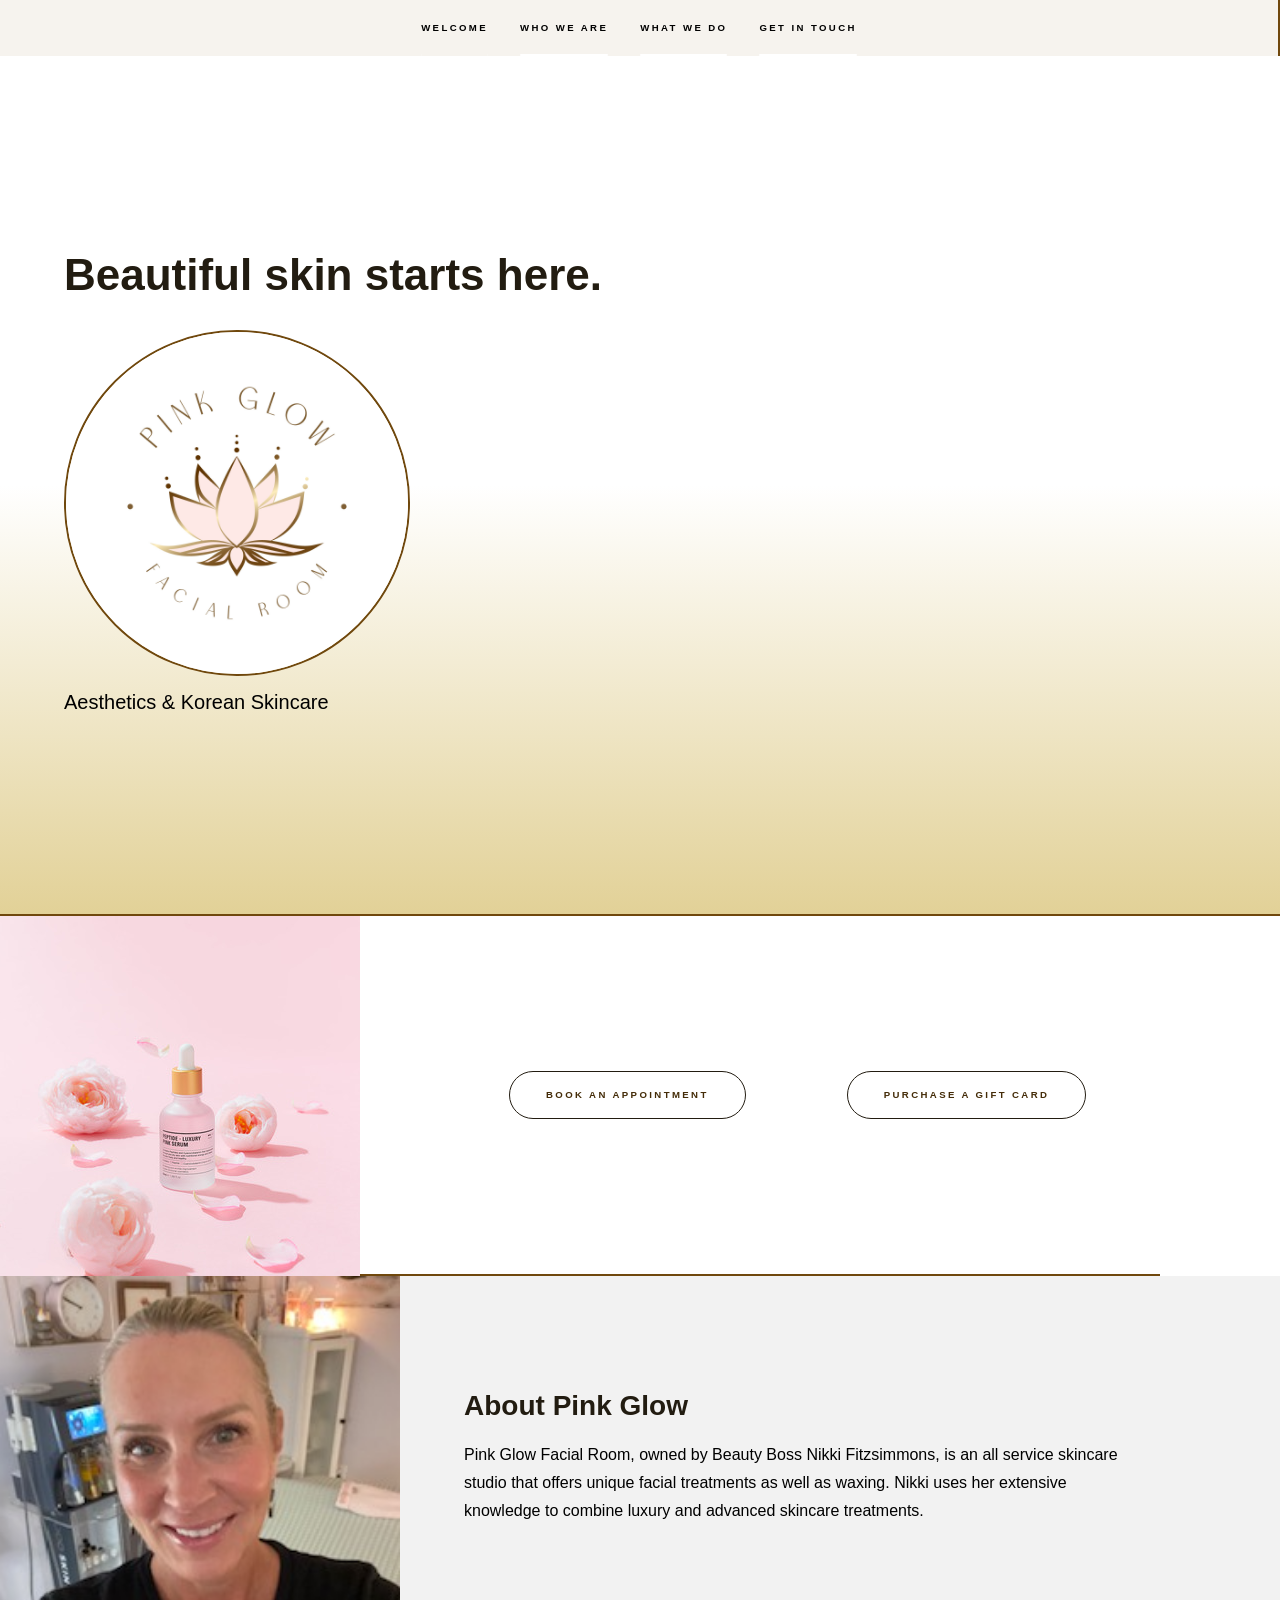
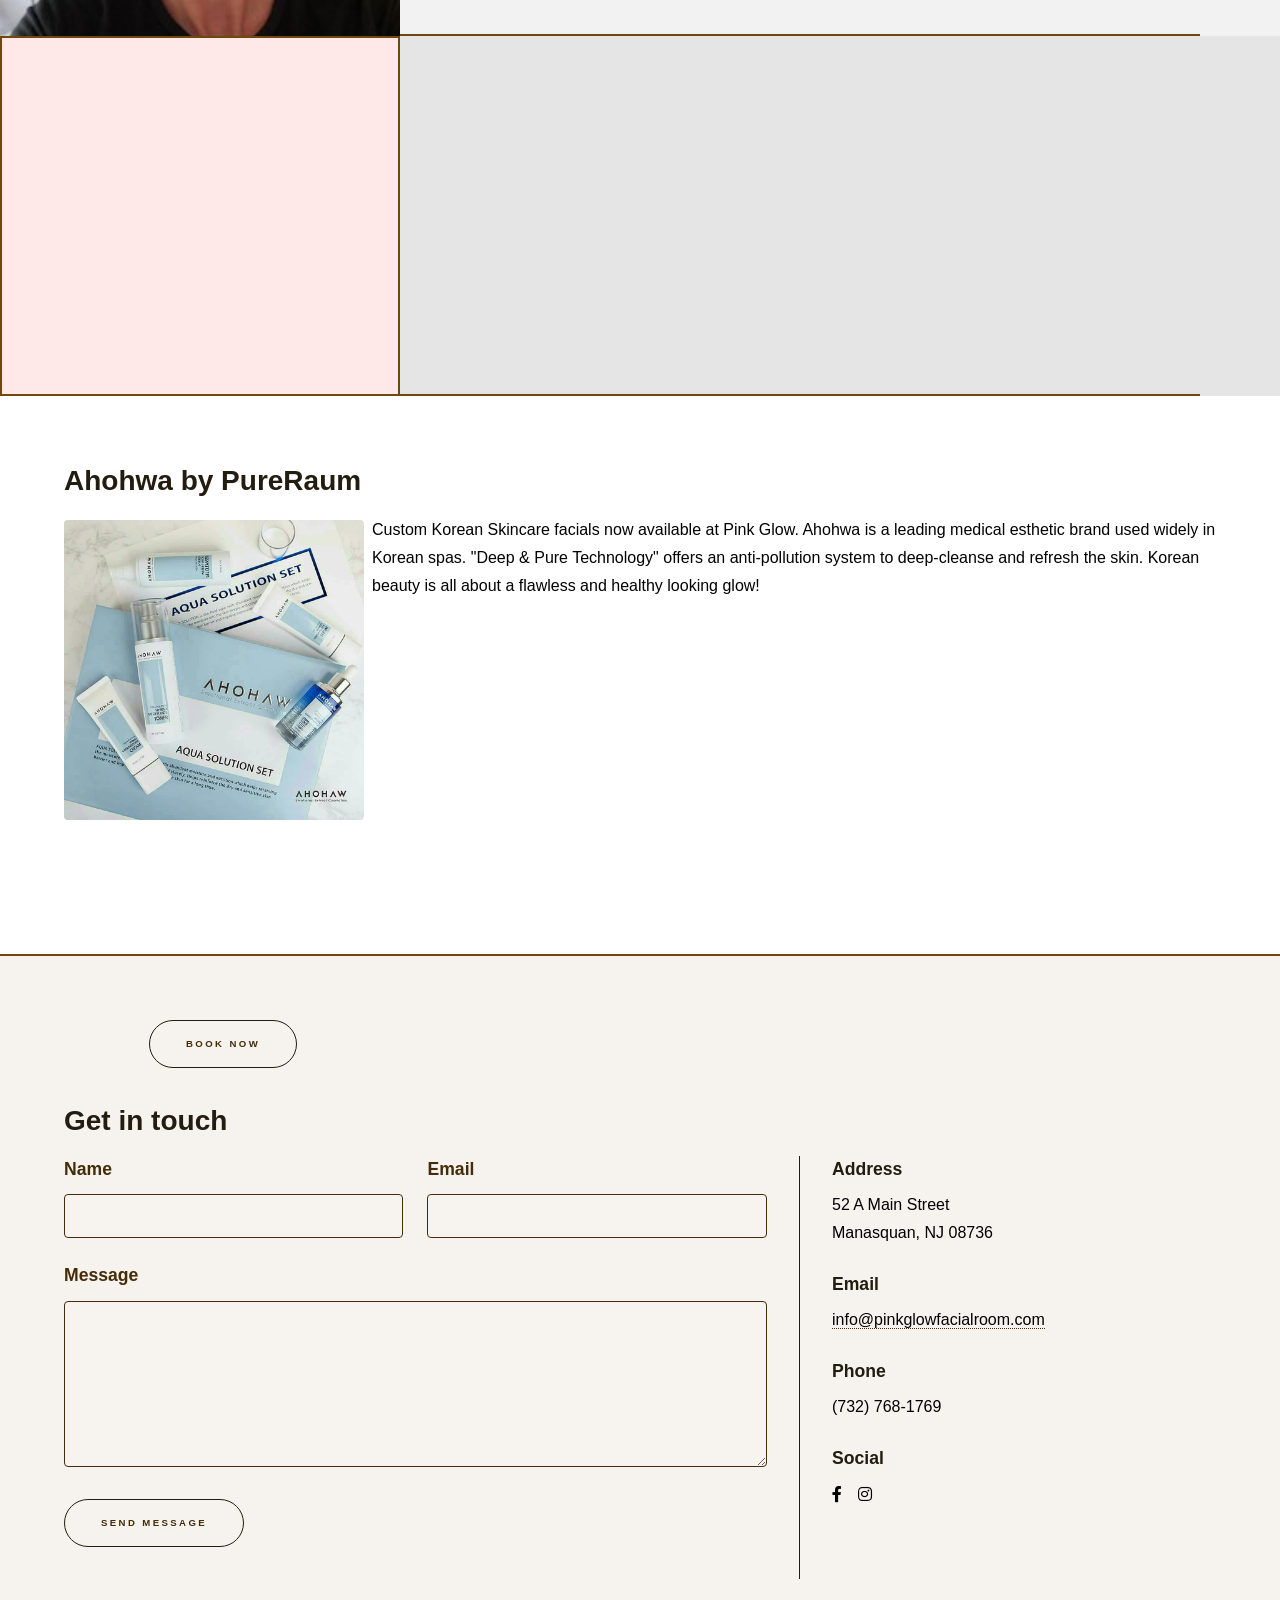
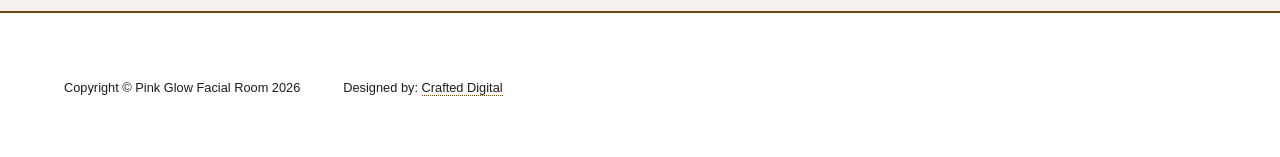
==== commit 7505296e: "updates" ====
--- a/index.html
+++ b/index.html
@@ -317,11 +317,14 @@
     <footer id="footer" class="wrapper style1-alt">
       <div class="inner">
         <ul class="menu">
-          <li>&copy; Pink Glow Facial Room 2026</li>
+         <li>
+          
+  Copyright &copy; Pink Glow Facial Room <script>document.write(new Date().getFullYear());</script> 
+</li>
           <li>
-            Design:
-            <a target="blank" href="https://websitesbyjackie.netlify.app/"
-              >Websites by Jackie</a
+            Designed by:
+            <a target="blank" href="https://crafteddigital.co/"
+              >Crafted Digital</a
             >
           </li>
         </ul>
--- a/assets/css/main.css
+++ b/assets/css/main.css
@@ -329,6 +329,15 @@
 		text-align: right;
 	}
 
+	@media (max-width: 768px) {
+  #one section img {
+    width: 100vw;
+    height: 48vh;
+    object-fit: contain;
+    display: block;
+    margin-left: calc(-50vw + 50%); /* breaks out of any padding/container */
+  }
+}
 /* Row */
 
 	.row {
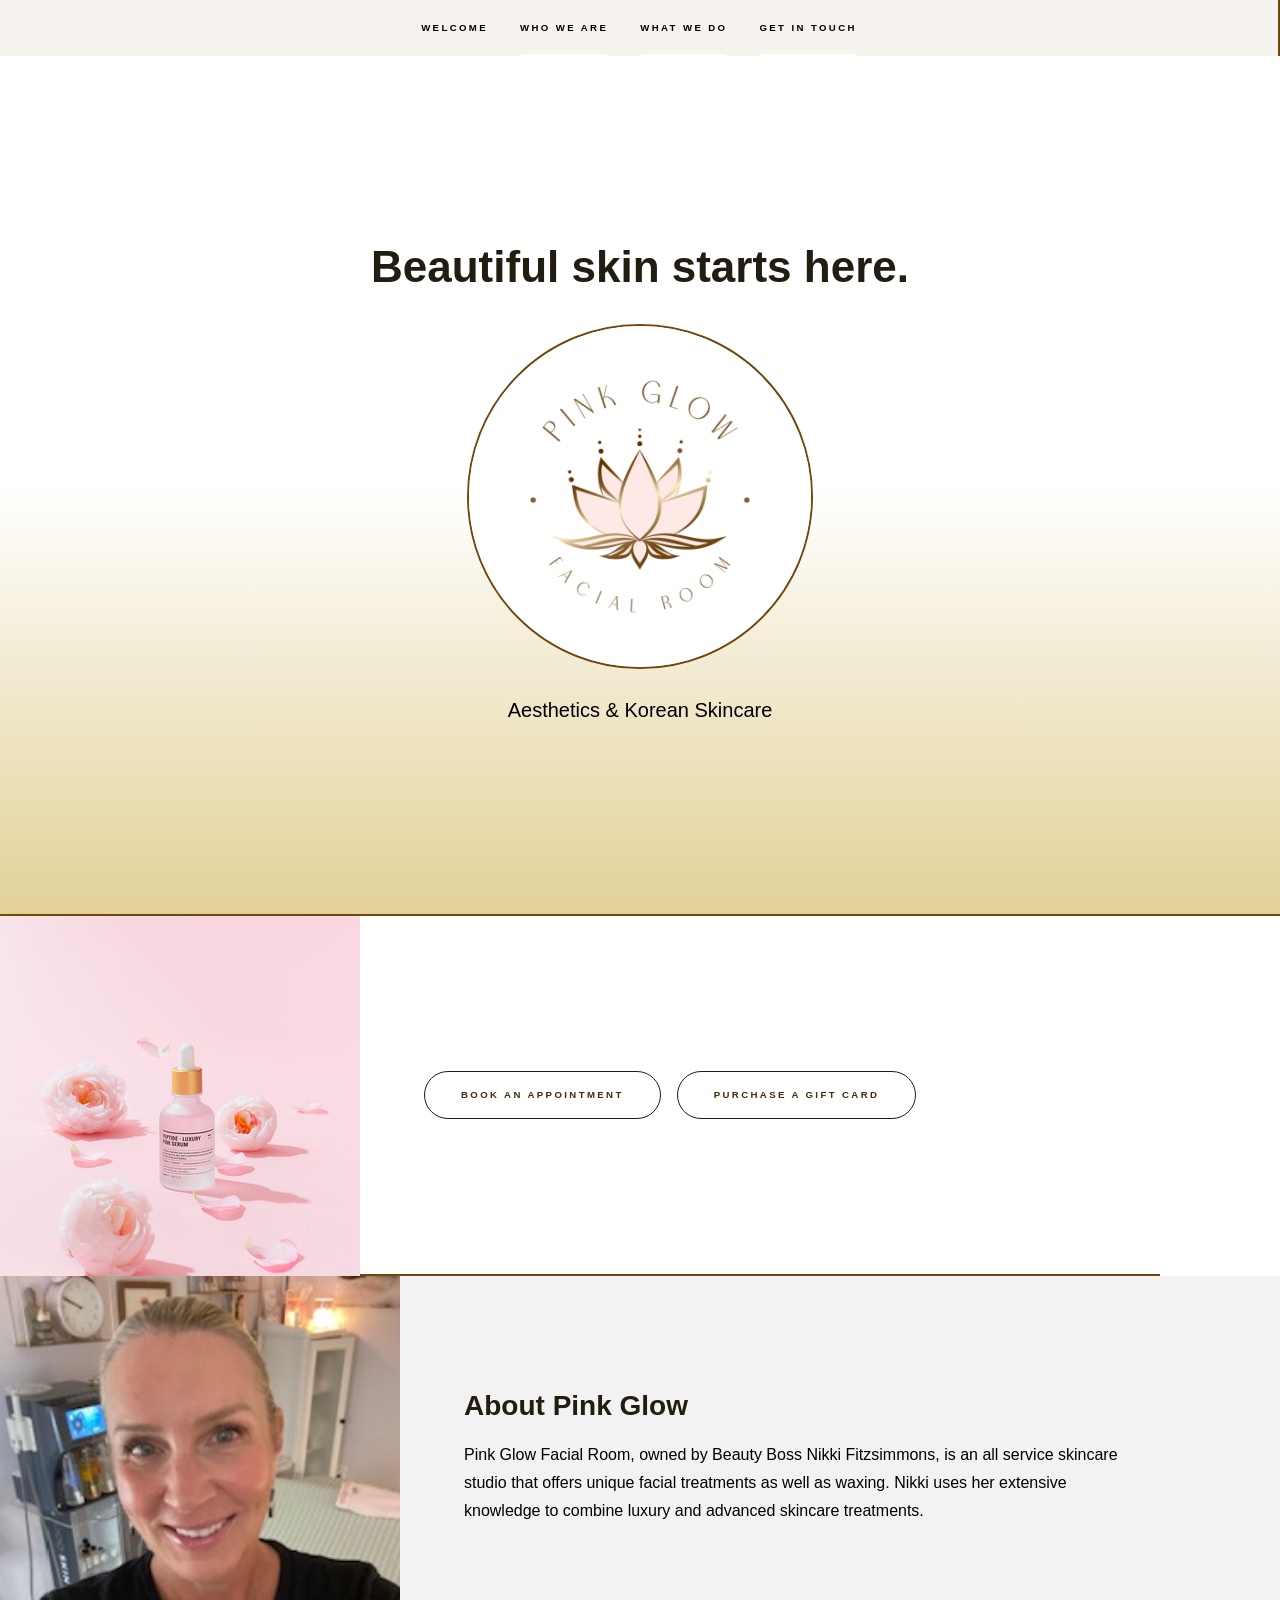
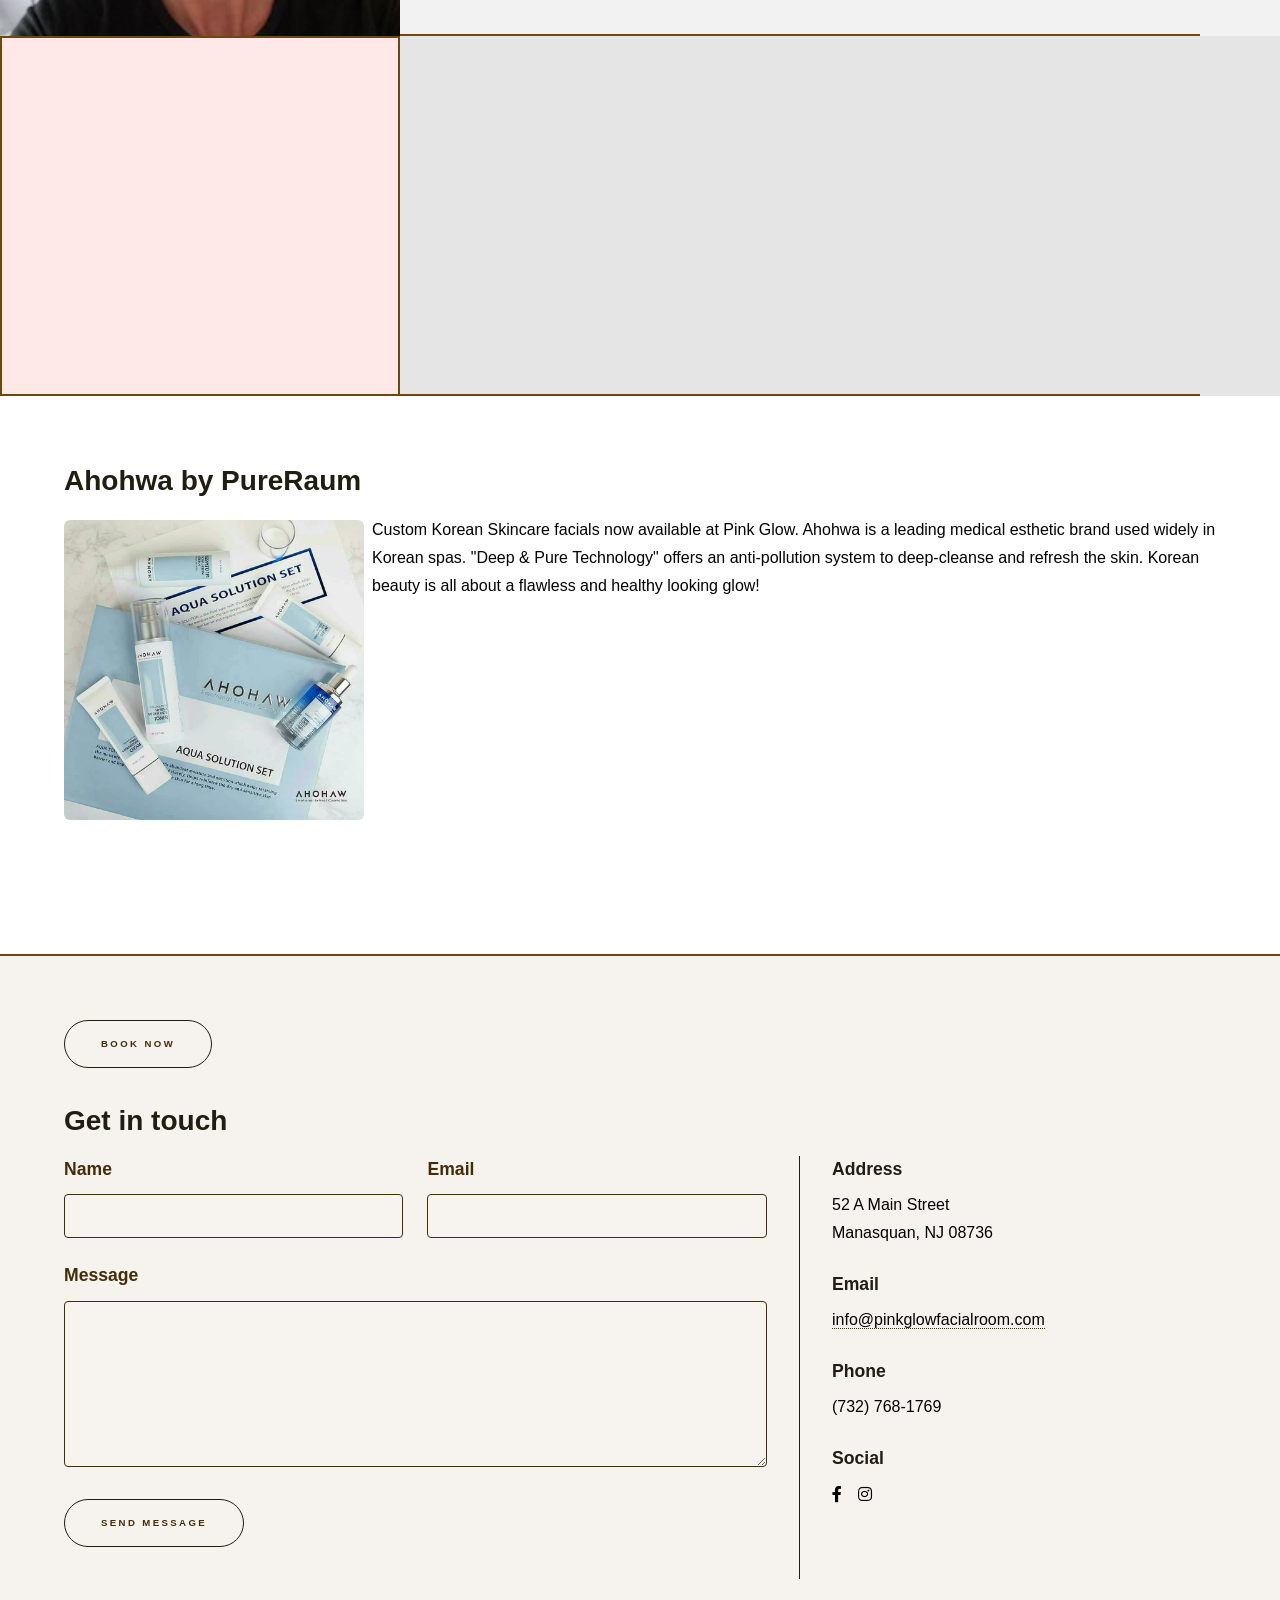
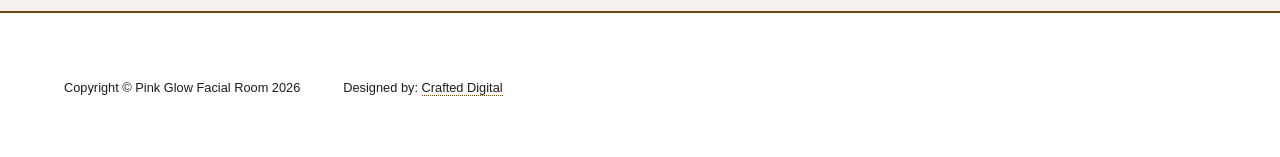
==== commit ddcf093e: "cleanup index file" ====
--- a/index.html
+++ b/index.html
@@ -1,3 +1,4 @@
+
 <!DOCTYPE html>
 <html>
   <head>
@@ -8,11 +9,30 @@
       content="width=device-width, initial-scale=1, user-scalable=no"
     />
     <link rel="stylesheet" href="assets/css/main.css" />
-    <noscript
-      ><link rel="stylesheet" href="assets/css/noscript.css"
-    /></noscript>
+    <noscript><link rel="stylesheet" href="assets/css/noscript.css" /></noscript>
+    <style>
+      /* ── Hero: center all text & logo ── */
+      #intro .inner {
+        text-align: center;
+      }
+      #intro .main-logo {
+        display: flex;
+        justify-content: center;
+        margin: 1.5rem 0;
+      }
+
+      /* ── Ahohwa image: responsive, no hard-coded dimensions ── */
+      #pure {
+        width: 100%;
+        max-width: 300px;
+        height: auto;
+        border-radius: 6px;
+      }
+    </style>
   </head>
+
   <body class="is-preload">
+
     <!-- Sidebar -->
     <section id="sidebar">
       <div class="inner">
@@ -29,64 +49,56 @@
 
     <!-- Wrapper -->
     <div id="wrapper">
-      <!-- Intro -->
+
+      <!-- Intro / Hero -->
       <section id="intro" class="wrapper style1 fullscreen fade-up">
         <div class="inner">
           <h1>Beautiful skin starts here.</h1>
           <div class="main-logo">
-            <img class="logo" src="images/Pink-Glow_Logo-3.jpg" />
-          </div>
-
-          <p>Aesthetics & Korean Skincare</p>
-        
+            <img class="logo" src="images/Pink-Glow_Logo-3.jpg" alt="Pink Glow Facial Room logo" />
+          </div>
+          <p>Aesthetics &amp; Korean Skincare</p>
         </div>
       </section>
 
-      <!-- One -->
+      <!-- Section One: Spotlights -->
       <section id="one" class="wrapper style2 spotlights">
+
+        <!-- Book / Gift Card CTA -->
         <section>
-        <img
-              src="images/pink-serum-crop.jpeg"
-              alt=""
-              data-position="center center"
+          <img
+            src="images/pink-serum-crop.jpeg"
+            alt="Pink skincare serum"
+            data-position="center center"
           />
           <div class="content">
             <div class="inner">
-                <ul class="actions">
-                 <li>
-              <a id="book-button" target="_blank" 
-                href="https://www.fresha.com/a/pink-glow-facial-room-manasquan-52a-main-street-wu7ri8ag/all-offer?menu=true&pId=614350"
-                class="button scrolly"
-                >Book an Appointment</a
-              >
-            </li>
-           <li>
-              <a id="book-button" target="_blank" 
-                href="https://www.fresha.com/a/pink-glow-facial-room-manasquan-52a-main-street-wu7ri8ag/gift-cards?menu=true"
-                class="button scrolly"
-                >Purchase a Gift Card</a
-              >
-            </li>
-       
-            
-          </ul>
-              <!-- <h2>We've moved!</h2>
-              <p>
-                Pink Glow Facial Room has moved to a new location at 52 A Main Street in
-                Manasquan, NJ. 
-              </p> -->
-              <!-- <ul class="actions">
-                <li><a href="generic.html" class="button">Learn more</a></li>
-              </ul> -->
+              <ul class="actions">
+                <li>
+                  <a
+                    class="book-button button scrolly"
+                    target="_blank"
+                    href="https://www.fresha.com/a/pink-glow-facial-room-manasquan-52a-main-street-wu7ri8ag/all-offer?menu=true&pId=614350"
+                  >Book an Appointment</a>
+                </li>
+                <li>
+                  <a
+                    class="book-button button scrolly"
+                    target="_blank"
+                    href="https://www.fresha.com/a/pink-glow-facial-room-manasquan-52a-main-street-wu7ri8ag/gift-cards?menu=true"
+                  >Purchase a Gift Card</a>
+                </li>
+              </ul>
             </div>
           </div>
         </section>
+
+        <!-- About Pink Glow -->
         <section>
           <a
             href="https://www.fresha.com/a/pink-glow-facial-room-manasquan-52-main-street-ym4u9ws3?pId=614350"
             class="image"
-            ><img src="images/about.jpg" alt="" data-position="top center"
-          /></a>
+          ><img src="images/about.jpg" alt="About Pink Glow" data-position="top center" /></a>
           <div class="content">
             <div class="inner">
               <h2>About Pink Glow</h2>
@@ -96,136 +108,68 @@
                 treatments as well as waxing. Nikki uses her extensive knowledge
                 to combine luxury and advanced skincare treatments.
               </p>
-              <!-- <ul class="actions">
-                <li><a href="generic.html" class="button">Learn more</a></li>
-              </ul> -->
             </div>
           </div>
         </section>
+
+        <!-- Korean Skincare -->
         <section>
           <a
             href="https://www.fresha.com/a/pink-glow-facial-room-manasquan-52-main-street-ym4u9ws3?pId=614350"
             class="image"
-            ><img src="images/aqua-barrier.jpeg" alt="" data-position="25% 25%"
-          /></a>
+          ><img src="images/aqua-barrier.jpeg" alt="Korean skincare products" data-position="25% 25%" /></a>
           <div class="content">
             <div class="inner">
               <h2>Trained Expert in Korean Skincare</h2>
               <p>
                 Pink Glow Facial Room is a relaxing skin studio that will transport
                 you to tranquility while you enjoy a customized facial treatment
-                designed to meet your individual skin's needs. 
+                designed to meet your individual skin's needs.
               </p>
-            
-              </ul>
             </div>
           </div>
         </section>
-      </section>
-
-      <!-- Two -->
+
+      </section>
+
+      <!-- Section Two: Ahohwa -->
       <section id="two" class="wrapper style3 fade-up">
         <div class="inner thirdd" id="four">
-          <!-- <h2></h2>
-          <img src="images/aqua-solution.jpeg" alt="aqua solution facial products by Ahohaw Korean skincare" width="420" height="400">
+          <h2>Ahohwa by PureRaum</h2>
           <p>
-           <a href="https://www.fresha.com/a/pink-glow-facial-room-manasquan-52-main-street-ym4u9ws3/booking?pId=614350">Custom Korean Skincare facials now available at Pink Glow.</a> Ahohwa is a leading medical esthetic brand used in spas in Korea. "Deep & Pure Technology" offers an anti-pollution system to deep-cleanse and refresh the skin. Korean beauty is all about a flawless and healthy looking glow!
-          </p> -->
-
-        
-          <h2>Ahohwa by PureRaum</h2>
-
-          
-									<p><span class="image left"><img id="pure" height="300px" width="300px"  src="images/aqua-solution.jpeg" alt="" /></span>Custom Korean Skincare facials now available at Pink Glow.</a> Ahohwa is a leading medical esthetic brand used widely in Korean spas. "Deep & Pure Technology" offers an anti-pollution system to deep-cleanse and refresh the skin. Korean beauty is all about a flawless and healthy looking glow!</p>
-
-              
-              
-                
-                  
+            <span class="image left">
+              <img
+                id="pure"
+                src="images/aqua-solution.jpeg"
+                alt="Aqua solution facial products by Ahohwa Korean skincare"
+              />
+            </span>
+            Custom Korean Skincare facials now available at Pink Glow. Ahohwa is a leading
+            medical esthetic brand used widely in Korean spas. "Deep &amp; Pure Technology"
+            offers an anti-pollution system to deep-cleanse and refresh the skin. Korean
+            beauty is all about a flawless and healthy looking glow!
+          </p>
         </div>
-          <!-- <div class="features">
-            <section>
-              <span class="icon solid major fa-flower"></span>
-              <h3>Lorem ipsum amet</h3>
-              <p>
-                Phasellus convallis elit id ullam corper amet et pulvinar. Duis
-                aliquam turpis mauris, sed ultricies erat dapibus.
-              </p>
-            </section>
-            <section>
-              <span class="icon solid major fa-lock"></span>
-              <h3>Aliquam sed nullam</h3>
-              <p>
-                Phasellus convallis elit id ullam corper amet et pulvinar. Duis
-                aliquam turpis mauris, sed ultricies erat dapibus.
-              </p>
-            </section>
-            <section>
-              <span class="icon solid major fa-cog"></span>
-              <h3>Sed erat ullam corper</h3>
-              <p>
-                Phasellus convallis elit id ullam corper amet et pulvinar. Duis
-                aliquam turpis mauris, sed ultricies erat dapibus.
-              </p>
-            </section>
-            <section>
-              <span class="icon solid major fa-desktop"></span>
-              <h3>Veroeros quis lorem</h3>
-              <p>
-                Phasellus convallis elit id ullam corper amet et pulvinar. Duis
-                aliquam turpis mauris, sed ultricies erat dapibus.
-              </p>
-            </section>
-            <section>
-              <span class="icon solid major fa-link"></span>
-              <h3>Urna quis bibendum</h3>
-              <p>
-                Phasellus convallis elit id ullam corper amet et pulvinar. Duis
-                aliquam turpis mauris, sed ultricies erat dapibus.
-              </p>
-            </section>
-            <section>
-              <span class="icon major fa-gem"></span>
-              <h3>Aliquam urna dapibus</h3>
-              <p>
-                Phasellus convallis elit id ullam corper amet et pulvinar. Duis
-                aliquam turpis mauris, sed ultricies erat dapibus.
-              </p>
-            </section>
-          </div>
-          <ul class="actions">
-            <li><a href="generic.html" class="button">Learn more</a></li>
-          </ul>
-        </div> -->
-      </section>
-
-      <!-- Three -->
-       <!-- Three -->
-       <section id="three" class="wrapper style1 fade-up">
+      </section>
+
+      <!-- Section Three: Contact -->
+      <section id="three" class="wrapper style1 fade-up">
         <div class="inner">
 
           <ul class="actions">
             <li>
-              <a id="book-button" target="_blank" 
+              <a
+                class="book-button button scrolly"
+                target="_blank"
                 href="https://www.fresha.com/a/pink-glow-facial-room-manasquan-52a-main-street-wu7ri8ag/all-offer?menu=true&pId=614350"
-                class="button scrolly"
-                >Book Now</a
-              >
+              >Book Now</a>
             </li>
           </ul>
 
           <h2>Get in touch</h2>
-          <!-- <p>
-            Phasellus convallis elit id ullamcorper pulvinar. Duis aliquam
-            turpis mauris, eu ultricies erat malesuada quis. Aliquam dapibus,
-            lacus eget hendrerit bibendum, urna est aliquam sem, sit amet
-            imperdiet est velit quis lorem.
-          </p> -->
+
           <div class="split style1">
             <section>
-
-       
-
               <form
                 data-netlify="true"
                 method="post"
@@ -234,37 +178,33 @@
               >
                 <div class="fields">
                   <div class="field half">
-                    <label for="name" required>Name</label>
-                    <input type="text" name="name" id="name" />
+                    <label for="name">Name</label>
+                    <input type="text" name="name" id="name" required />
                   </div>
                   <div class="field half">
-                    <label for="email" required>Email</label>
-                    <input type="text" name="email" id="email" />
+                    <label for="email">Email</label>
+                    <input type="email" name="email" id="email" required />
                   </div>
                   <div class="field">
-                    <label for="message" required>Message</label>
-                    <textarea name="message" id="message" rows="5"></textarea>
+                    <label for="message">Message</label>
+                    <textarea name="message" id="message" rows="5" required></textarea>
                   </div>
                 </div>
                 <ul class="actions">
-                  <li><button href="success.html" class="button submit">Send Message</button></li>
+                  <li><button type="submit" class="button submit">Send Message</button></li>
                 </ul>
               </form>
             </section>
+
             <section>
               <ul class="contact">
                 <li>
                   <h3>Address</h3>
-                  <span
-                    >52 A Main Street<br />
-                    Manasquan, NJ 08736</span
-                  >
+                  <span>52 A Main Street<br />Manasquan, NJ 08736</span>
                 </li>
                 <li>
                   <h3>Email</h3>
-                  <a href="mailto:info@pinkglowfacialroom.com"
-                    >info@pinkglowfacialroom.com</a
-                  >
+                  <a href="mailto:info@pinkglowfacialroom.com">info@pinkglowfacialroom.com</a>
                 </li>
                 <li>
                   <h3>Phone</h3>
@@ -273,59 +213,41 @@
                 <li>
                   <h3>Social</h3>
                   <ul class="icons">
-                    <!-- <li>
-                      <a href="#" class="icon brands fa-twitter"
-                        ><span class="label">Twitter</span></a
-                      >
-                    </li> -->
                     <li>
-                      <a target="_blank" 
+                      <a
+                        target="_blank"
                         href="https://www.facebook.com/brilliantskinbynikki"
                         class="icon brands fa-facebook-f"
-                        ><span class="label">Facebook</span></a
-                      >
+                      ><span class="label">Facebook</span></a>
                     </li>
-                    <!-- <li>
-                      <a href="#" class="icon brands fa-github"
-                        ><span class="label">GitHub</span></a
-                      >
-                    </li> -->
                     <li>
-                      <a target="_blank" 
+                      <a
+                        target="_blank"
                         href="https://www.instagram.com/pinkglow_facialroom/"
                         class="icon brands fa-instagram"
-                        ><span class="label">Instagram</span></a
-                      >
+                      ><span class="label">Instagram</span></a>
                     </li>
-                    <!-- <li>
-                      <a href="#" class="icon brands fa-linkedin-in"
-                        ><span class="label">LinkedIn</span></a
-                      >
-                    </li> -->
                   </ul>
                 </li>
               </ul>
             </section>
           </div>
+
         </div>
       </section>
-    </div>
-
-  
+
+    </div><!-- /wrapper -->
 
     <!-- Footer -->
     <footer id="footer" class="wrapper style1-alt">
       <div class="inner">
         <ul class="menu">
-         <li>
-          
-  Copyright &copy; Pink Glow Facial Room <script>document.write(new Date().getFullYear());</script> 
-</li>
           <li>
-            Designed by:
-            <a target="blank" href="https://crafteddigital.co/"
-              >Crafted Digital</a
-            >
+            Copyright &copy; Pink Glow Facial Room
+            <script>document.write(new Date().getFullYear());</script>
+          </li>
+          <li>
+            Designed by: <a target="_blank" href="https://crafteddigital.co/">Crafted Digital</a>
           </li>
         </ul>
       </div>
@@ -339,5 +261,6 @@
     <script src="assets/js/breakpoints.min.js"></script>
     <script src="assets/js/util.js"></script>
     <script src="assets/js/main.js"></script>
+
   </body>
 </html>
--- a/assets/css/main.css
+++ b/assets/css/main.css
@@ -146,6 +146,8 @@
 			}
 
 		}
+
+		
 
 	a {
 		-moz-transition: color 0.2s ease, border-bottom-color 0.2s ease;
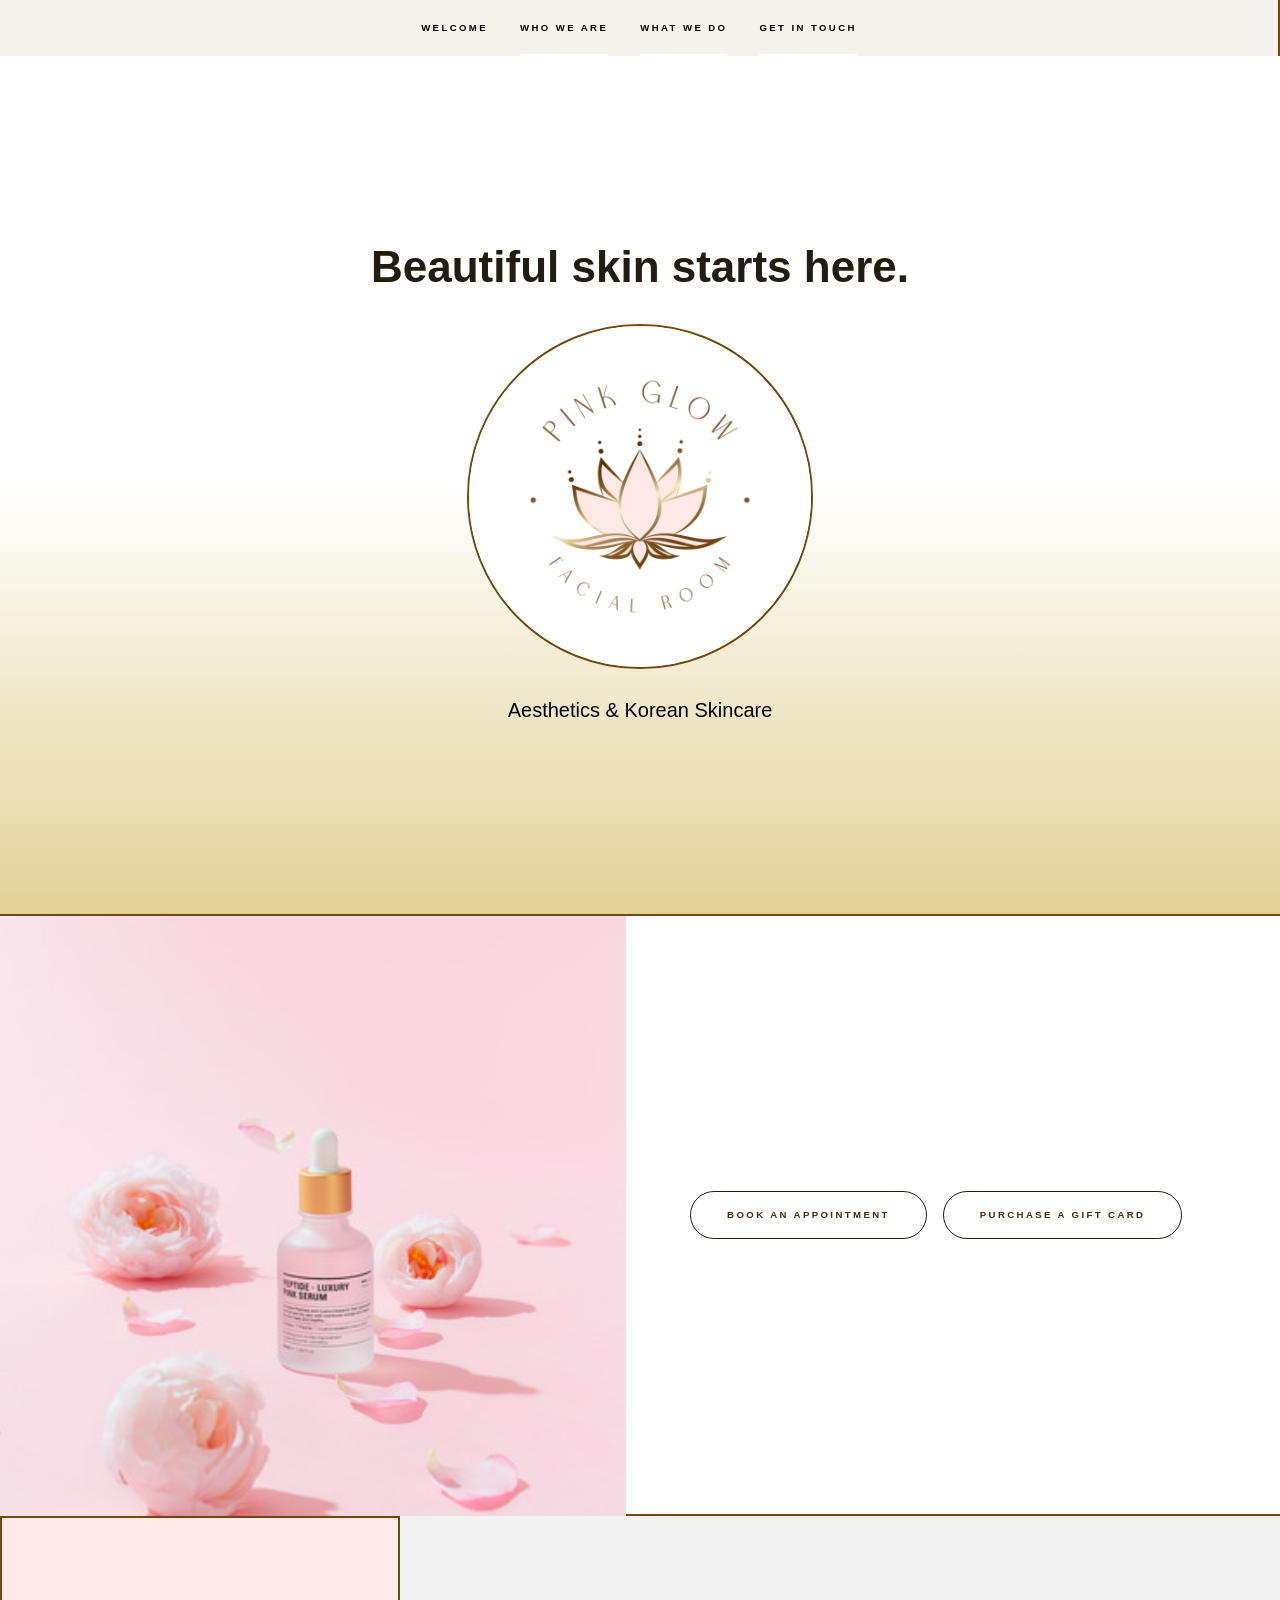
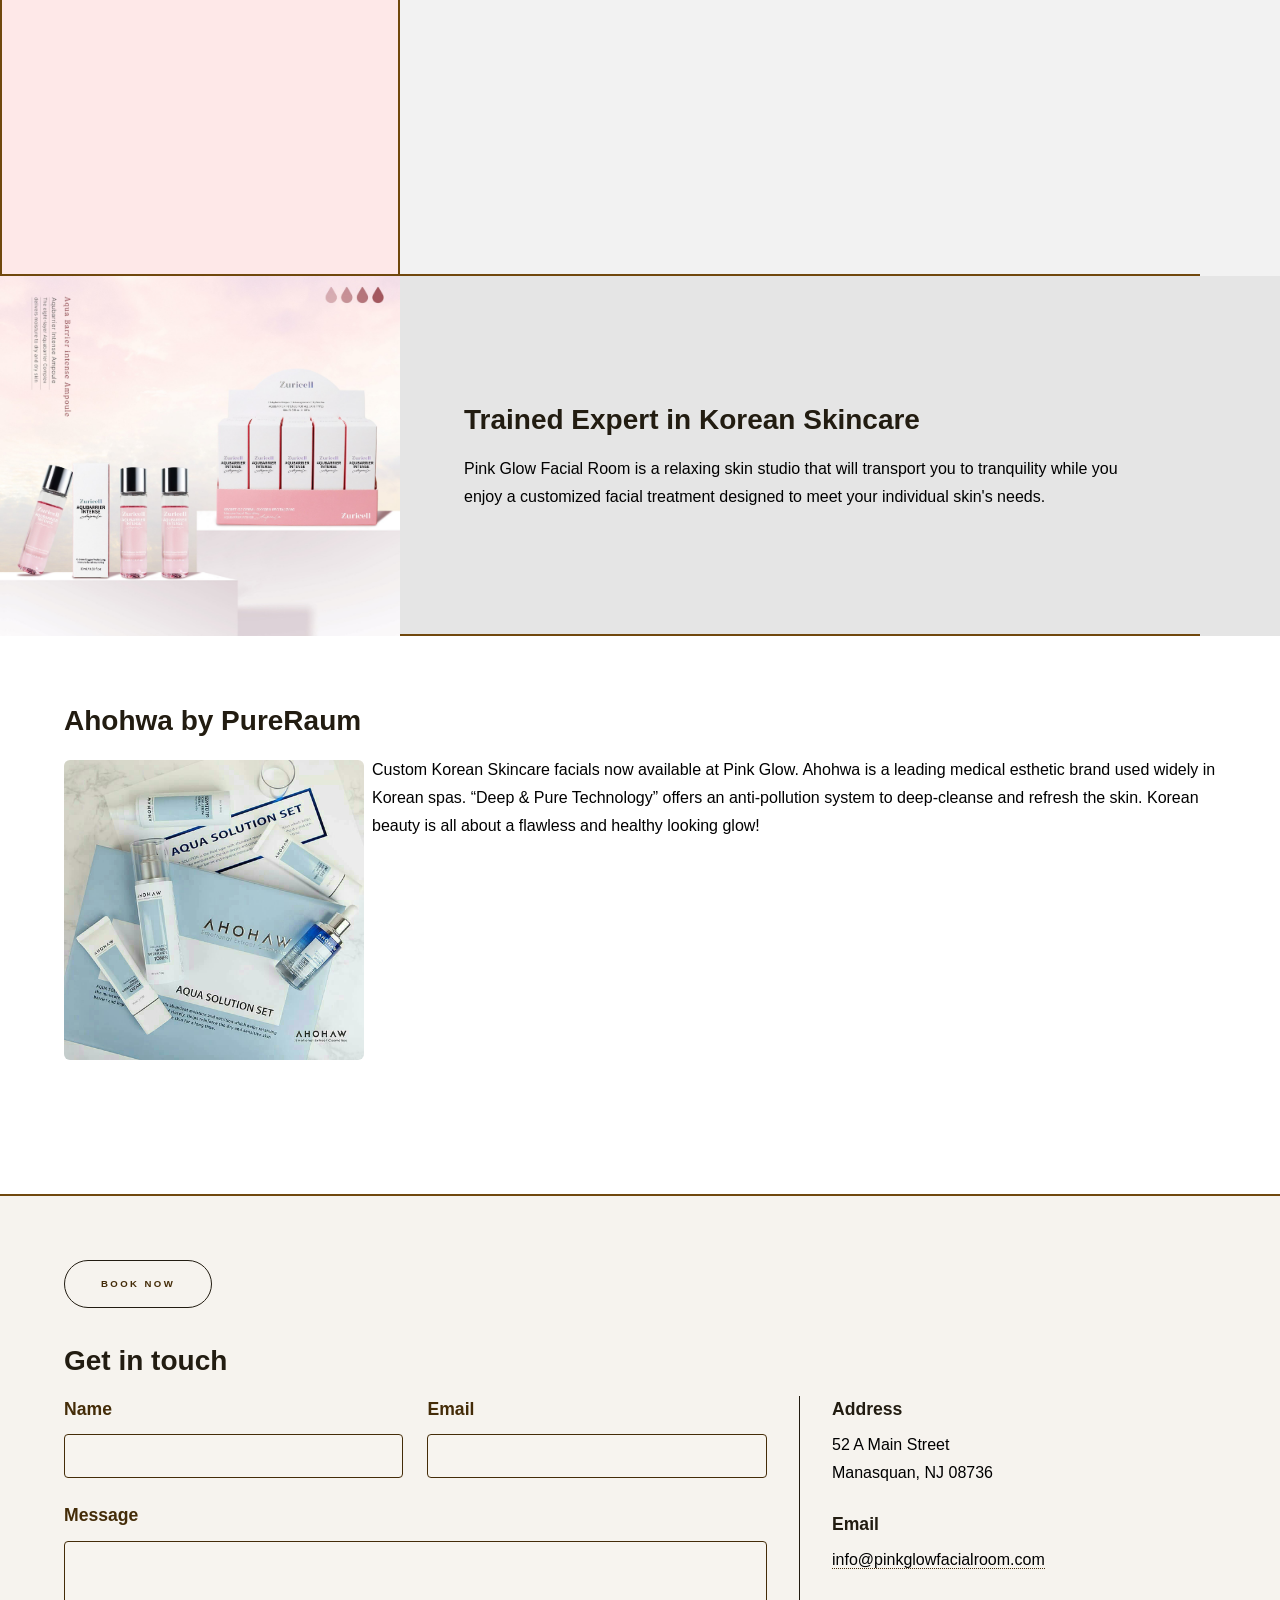
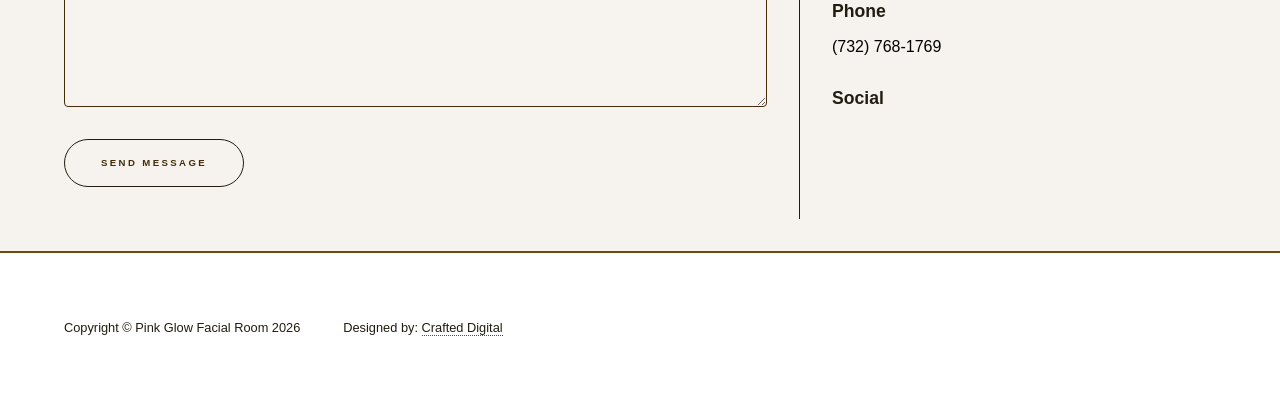
==== commit 4624ca4d: "make site faster!" ====
--- a/index.html
+++ b/index.html
@@ -1,15 +1,23 @@
 
 <!DOCTYPE html>
-<html>
+<html lang="en">
   <head>
     <title>Pink Glow Facial Room NJ</title>
     <meta charset="utf-8" />
-    <meta
-      name="viewport"
-      content="width=device-width, initial-scale=1, user-scalable=no"
-    />
+    <meta name="viewport" content="width=device-width, initial-scale=1" />
+    <meta name="description" content="Pink Glow Facial Room in Manasquan, NJ — luxury facials, Korean skincare, and waxing by Beauty Boss Nikki Fitzsimmons. Book your appointment today." />
+
+    <!-- Preload the LCP image so the browser discovers it immediately -->
+    <link rel="preload" as="image" href="images/pink-serum-crop.jpeg" />
+
+    <!-- Load FontAwesome async (non-render-blocking) -->
+    <link rel="preload" href="assets/css/fontawesome-all.min.css" as="style" onload="this.onload=null;this.rel='stylesheet'" />
+    <noscript><link rel="stylesheet" href="assets/css/fontawesome-all.min.css" /></noscript>
+
+    <!-- Main stylesheet (kept synchronous — it's small and above-fold critical) -->
     <link rel="stylesheet" href="assets/css/main.css" />
     <noscript><link rel="stylesheet" href="assets/css/noscript.css" /></noscript>
+
     <style>
       /* ── Hero: center all text & logo ── */
       #intro .inner {
@@ -36,7 +44,7 @@
     <!-- Sidebar -->
     <section id="sidebar">
       <div class="inner">
-        <nav>
+        <nav aria-label="Page sections">
           <ul>
             <li><a href="#intro">Welcome</a></li>
             <li><a href="#one">Who we are</a></li>
@@ -47,15 +55,25 @@
       </div>
     </section>
 
-    <!-- Wrapper -->
-    <div id="wrapper">
+    <!-- <main> landmark fixes the "Document does not have a main landmark" audit -->
+    <main id="wrapper">
 
       <!-- Intro / Hero -->
       <section id="intro" class="wrapper style1 fullscreen fade-up">
         <div class="inner">
           <h1>Beautiful skin starts here.</h1>
           <div class="main-logo">
-            <img class="logo" src="images/Pink-Glow_Logo-3.jpg" alt="Pink Glow Facial Room logo" />
+            <!--
+              TODO (image): resize from 1500x1500 to ~600x600, convert to WebP.
+              width/height attributes prevent layout shift (CLS).
+            -->
+            <img
+              class="logo"
+              src="images/Pink-Glow_Logo-3.jpg"
+              alt="Pink Glow Facial Room logo"
+              width="261"
+              height="261"
+            />
           </div>
           <p>Aesthetics &amp; Korean Skincare</p>
         </div>
@@ -66,10 +84,18 @@
 
         <!-- Book / Gift Card CTA -->
         <section>
+          <!--
+            LCP element — fetchpriority=high tells the browser to prioritise this fetch.
+            TODO (image): convert to WebP, resize to ~800px wide.
+            width/height prevent layout shift (CLS).
+          -->
           <img
             src="images/pink-serum-crop.jpeg"
             alt="Pink skincare serum"
             data-position="center center"
+            fetchpriority="high"
+            width="800"
+            height="600"
           />
           <div class="content">
             <div class="inner">
@@ -78,6 +104,7 @@
                   <a
                     class="book-button button scrolly"
                     target="_blank"
+                    rel="noopener noreferrer"
                     href="https://www.fresha.com/a/pink-glow-facial-room-manasquan-52a-main-street-wu7ri8ag/all-offer?menu=true&pId=614350"
                   >Book an Appointment</a>
                 </li>
@@ -85,6 +112,7 @@
                   <a
                     class="book-button button scrolly"
                     target="_blank"
+                    rel="noopener noreferrer"
                     href="https://www.fresha.com/a/pink-glow-facial-room-manasquan-52a-main-street-wu7ri8ag/gift-cards?menu=true"
                   >Purchase a Gift Card</a>
                 </li>
@@ -95,10 +123,23 @@
 
         <!-- About Pink Glow -->
         <section>
+          <!--
+            aria-label fixes "Links do not have a discernible name" audit.
+            loading="lazy" defers off-screen images.
+            TODO (image): convert about.jpg to WebP.
+          -->
           <a
             href="https://www.fresha.com/a/pink-glow-facial-room-manasquan-52-main-street-ym4u9ws3?pId=614350"
             class="image"
-          ><img src="images/about.jpg" alt="About Pink Glow" data-position="top center" /></a>
+            aria-label="Book an appointment at Pink Glow Facial Room"
+          ><img
+              src="images/about.jpg"
+              alt="About Pink Glow Facial Room"
+              data-position="top center"
+              loading="lazy"
+              width="800"
+              height="600"
+          /></a>
           <div class="content">
             <div class="inner">
               <h2>About Pink Glow</h2>
@@ -117,7 +158,15 @@
           <a
             href="https://www.fresha.com/a/pink-glow-facial-room-manasquan-52-main-street-ym4u9ws3?pId=614350"
             class="image"
-          ><img src="images/aqua-barrier.jpeg" alt="Korean skincare products" data-position="25% 25%" /></a>
+            aria-label="Book a Korean skincare facial at Pink Glow"
+          ><img
+              src="images/aqua-barrier.jpeg"
+              alt="Korean skincare products used at Pink Glow"
+              data-position="25% 25%"
+              loading="lazy"
+              width="800"
+              height="600"
+          /></a>
           <div class="content">
             <div class="inner">
               <h2>Trained Expert in Korean Skincare</h2>
@@ -138,14 +187,21 @@
           <h2>Ahohwa by PureRaum</h2>
           <p>
             <span class="image left">
+              <!--
+                960x960 displayed at 300x300.
+                TODO (image): resize to 600x600 and convert to WebP.
+              -->
               <img
                 id="pure"
                 src="images/aqua-solution.jpeg"
                 alt="Aqua solution facial products by Ahohwa Korean skincare"
+                loading="lazy"
+                width="300"
+                height="300"
               />
             </span>
             Custom Korean Skincare facials now available at Pink Glow. Ahohwa is a leading
-            medical esthetic brand used widely in Korean spas. "Deep &amp; Pure Technology"
+            medical esthetic brand used widely in Korean spas. &ldquo;Deep &amp; Pure Technology&rdquo;
             offers an anti-pollution system to deep-cleanse and refresh the skin. Korean
             beauty is all about a flawless and healthy looking glow!
           </p>
@@ -161,6 +217,7 @@
               <a
                 class="book-button button scrolly"
                 target="_blank"
+                rel="noopener noreferrer"
                 href="https://www.fresha.com/a/pink-glow-facial-room-manasquan-52a-main-street-wu7ri8ag/all-offer?menu=true&pId=614350"
               >Book Now</a>
             </li>
@@ -216,15 +273,19 @@
                     <li>
                       <a
                         target="_blank"
+                        rel="noopener noreferrer"
                         href="https://www.facebook.com/brilliantskinbynikki"
                         class="icon brands fa-facebook-f"
+                        aria-label="Pink Glow on Facebook"
                       ><span class="label">Facebook</span></a>
                     </li>
                     <li>
                       <a
                         target="_blank"
+                        rel="noopener noreferrer"
                         href="https://www.instagram.com/pinkglow_facialroom/"
                         class="icon brands fa-instagram"
+                        aria-label="Pink Glow on Instagram"
                       ><span class="label">Instagram</span></a>
                     </li>
                   </ul>
@@ -236,7 +297,7 @@
         </div>
       </section>
 
-    </div><!-- /wrapper -->
+    </main>
 
     <!-- Footer -->
     <footer id="footer" class="wrapper style1-alt">
@@ -247,20 +308,20 @@
             <script>document.write(new Date().getFullYear());</script>
           </li>
           <li>
-            Designed by: <a target="_blank" href="https://crafteddigital.co/">Crafted Digital</a>
+            Designed by: <a target="_blank" rel="noopener noreferrer" href="https://crafteddigital.co/">Crafted Digital</a>
           </li>
         </ul>
       </div>
     </footer>
 
-    <!-- Scripts -->
-    <script src="assets/js/jquery.min.js"></script>
-    <script src="assets/js/jquery.scrollex.min.js"></script>
-    <script src="assets/js/jquery.scrolly.min.js"></script>
-    <script src="assets/js/browser.min.js"></script>
-    <script src="assets/js/breakpoints.min.js"></script>
-    <script src="assets/js/util.js"></script>
-    <script src="assets/js/main.js"></script>
+    <!-- Scripts deferred: won't block paint or LCP -->
+    <script src="assets/js/jquery.min.js" defer></script>
+    <script src="assets/js/jquery.scrollex.min.js" defer></script>
+    <script src="assets/js/jquery.scrolly.min.js" defer></script>
+    <script src="assets/js/browser.min.js" defer></script>
+    <script src="assets/js/breakpoints.min.js" defer></script>
+    <script src="assets/js/util.js" defer></script>
+    <script src="assets/js/main.js" defer></script>
 
   </body>
 </html>
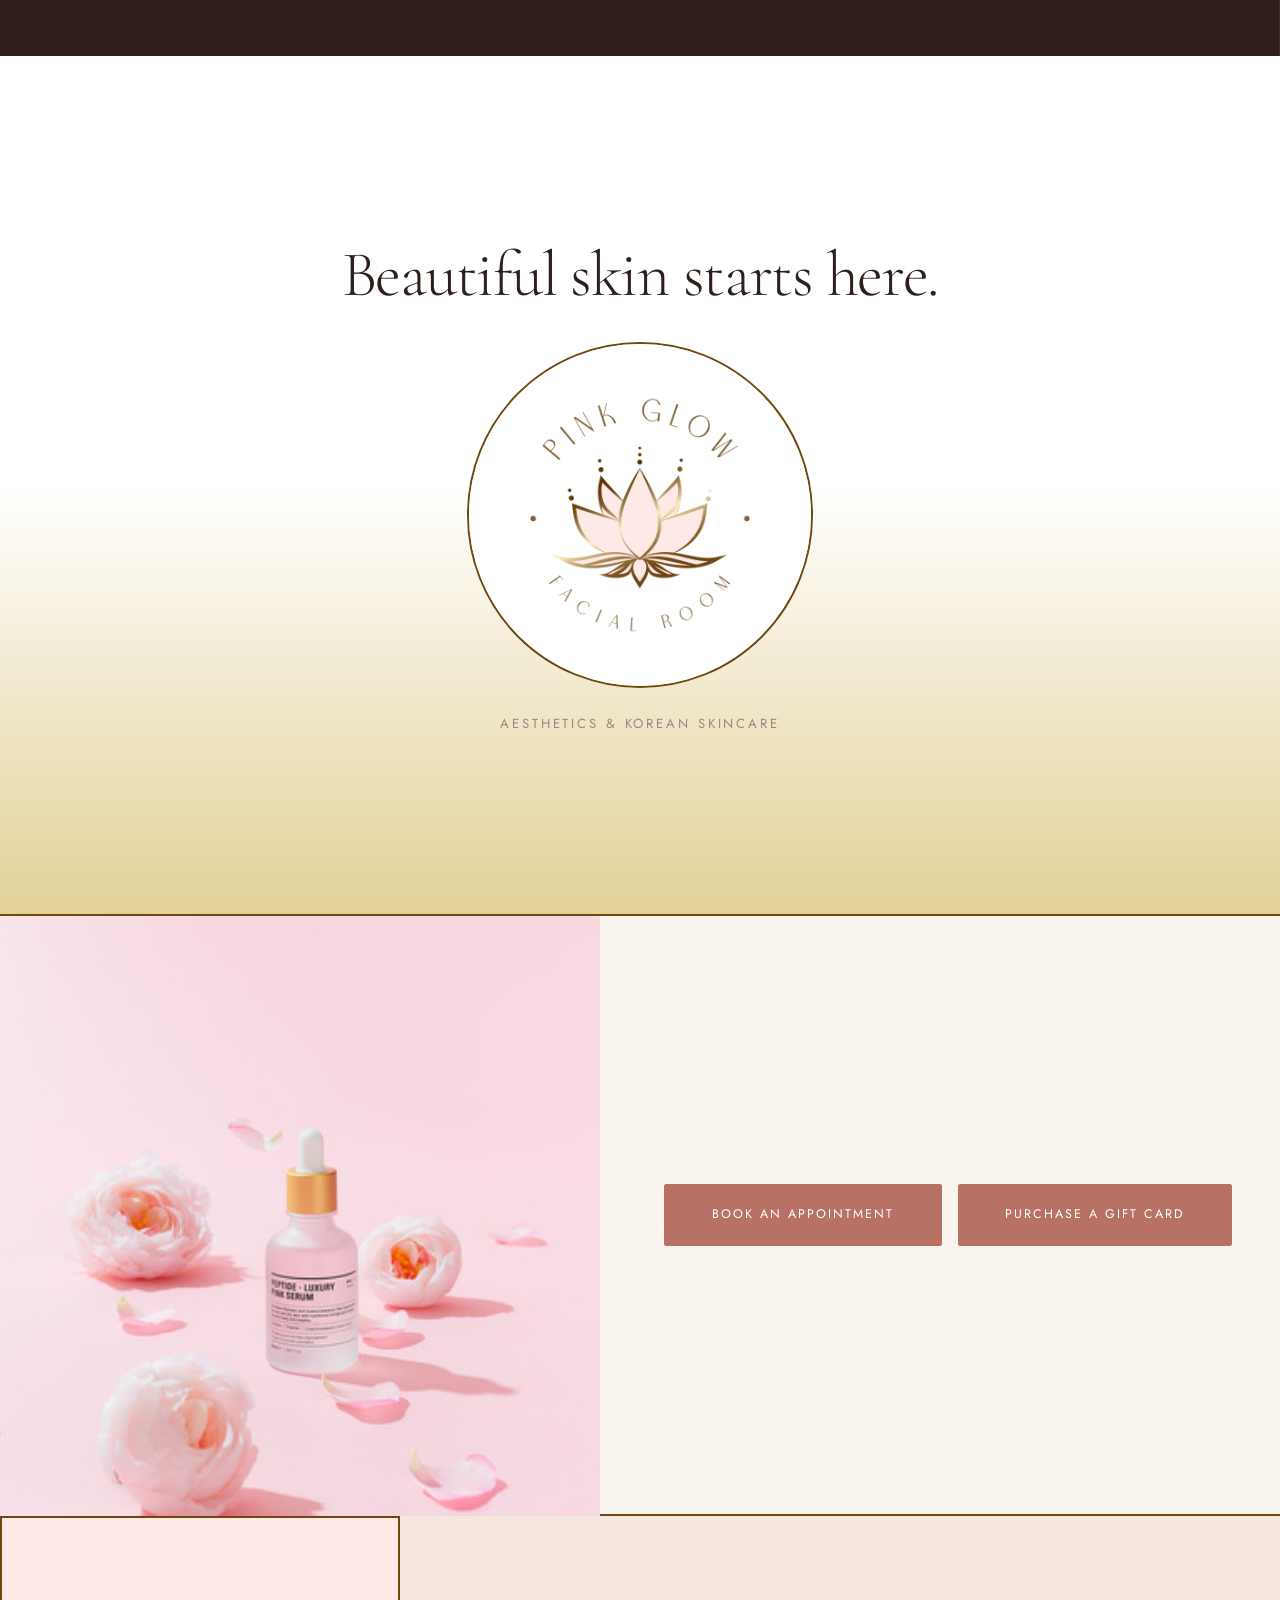
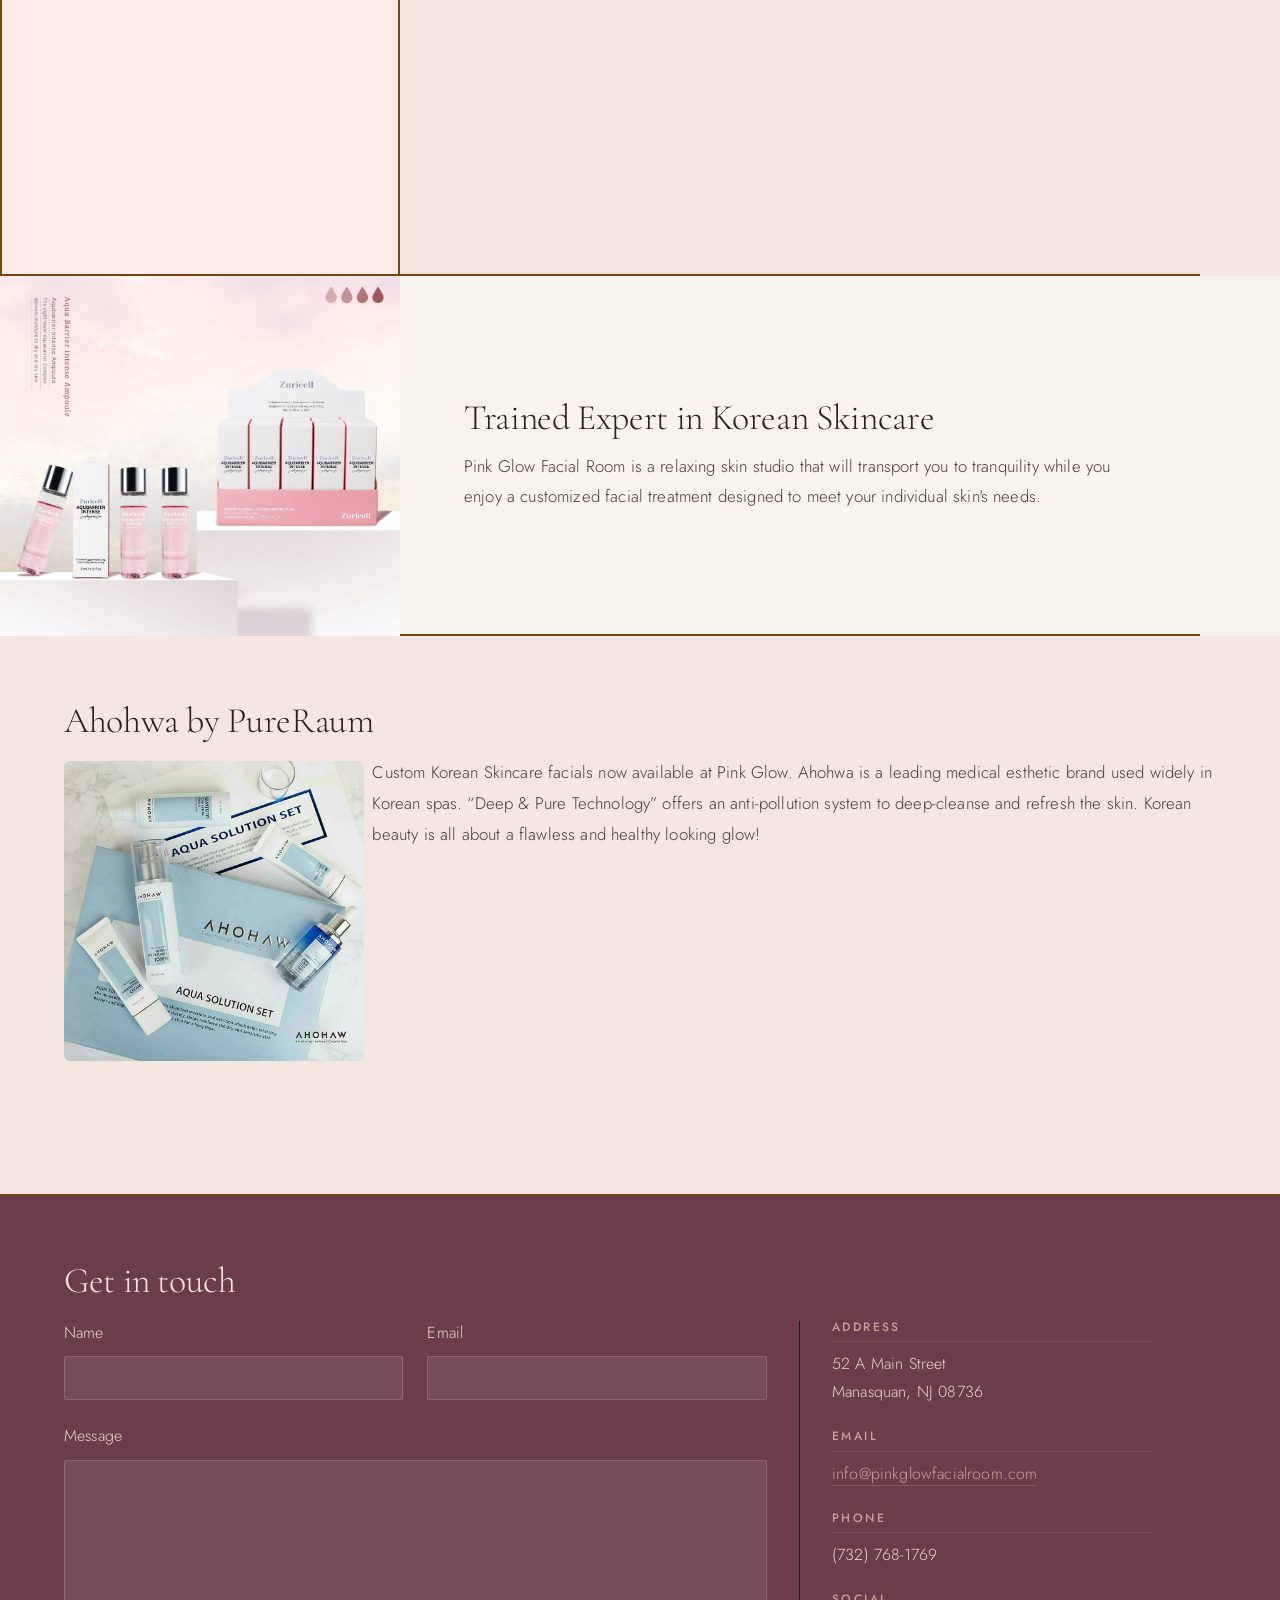
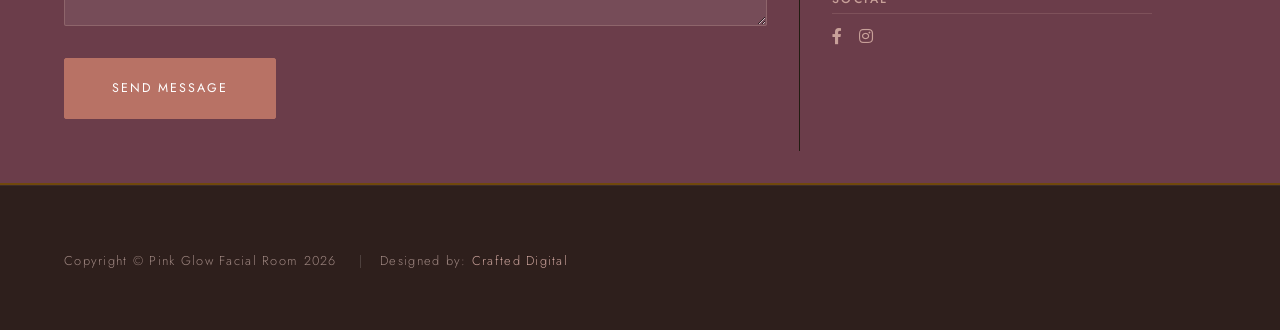
==== commit 2179582f: "make it look niceeee" ====
--- a/index.html
+++ b/index.html
@@ -16,6 +16,7 @@
 
     <!-- Main stylesheet (kept synchronous — it's small and above-fold critical) -->
     <link rel="stylesheet" href="assets/css/main.css" />
+    <link rel="stylesheet" href="assets/css/pink-glow-theme.css" />
     <noscript><link rel="stylesheet" href="assets/css/noscript.css" /></noscript>
 
     <style>
@@ -105,7 +106,7 @@
                     class="book-button button scrolly"
                     target="_blank"
                     rel="noopener noreferrer"
-                    href="https://www.fresha.com/a/pink-glow-facial-room-manasquan-52a-main-street-wu7ri8ag/all-offer?menu=true&pId=614350"
+                    href="https://www.fresha.com/a/pink-glow-facial-room-manasquan-52a-main-street-wu7ri8ag/booking?allOffer=true&menu=true&entryPoint=all_offer_book_individual_appointment&pId=614350"
                   >Book an Appointment</a>
                 </li>
                 <li>
@@ -212,7 +213,7 @@
       <section id="three" class="wrapper style1 fade-up">
         <div class="inner">
 
-          <ul class="actions">
+          <!-- <ul class="actions">
             <li>
               <a
                 class="book-button button scrolly"
@@ -221,7 +222,7 @@
                 href="https://www.fresha.com/a/pink-glow-facial-room-manasquan-52a-main-street-wu7ri8ag/all-offer?menu=true&pId=614350"
               >Book Now</a>
             </li>
-          </ul>
+          </ul> -->
 
           <h2>Get in touch</h2>
 
--- a/assets/css/pink-glow-theme.css
+++ b/assets/css/pink-glow-theme.css
@@ -0,0 +1,363 @@
+/* =============================================================
+   Pink Glow Facial Room — Theme Override
+   Drop this AFTER main.css in index.html:
+   <link rel="stylesheet" href="assets/css/pink-glow-theme.css" />
+   ============================================================= */
+
+/* ── Google Fonts ── */
+@import url('https://fonts.googleapis.com/css2?family=Cormorant+Garamond:ital,wght@0,300;0,400;0,600;1,300;1,400;1,600&family=Jost:wght@300;400;500&display=swap');
+
+/* ── Palette ── */
+:root {
+  --pg-warm-white:   #fdfaf8;
+  --pg-champagne:    #f9f3ee;
+  --pg-blush:        #f5e6e0;
+  --pg-blush-mid:    #ead5cc;
+  --pg-blush-dark:   #c8a099;
+  --pg-rose:         #b87265;
+  --pg-rose-dark:    #8f4f45;
+  --pg-mauve:        #6b3d4a;      /* deep blush/mauve for contact section */
+  --pg-stone:        #4a3c39;
+  --pg-ink:          #2e1f1c;
+  --pg-muted:        #9e8680;
+}
+
+/* =============================================================
+   BASE TYPOGRAPHY
+   ============================================================= */
+
+body,
+input,
+textarea,
+select,
+button {
+  font-family: 'Jost', sans-serif;
+  font-weight: 300;
+  letter-spacing: 0.01em;
+  color: var(--pg-stone);
+}
+
+h1, h2, h3, h4, h5, h6 {
+  font-family: 'Cormorant Garamond', serif;
+  font-weight: 300;
+  letter-spacing: -0.01em;
+  color: var(--pg-ink);
+  line-height: 1.15;
+}
+
+p {
+  font-family: 'Jost', sans-serif;
+  font-weight: 300;
+  line-height: 1.8;
+  color: var(--pg-stone);
+}
+
+/* Slightly larger body text on desktop only */
+@media screen and (min-width: 980px) {
+  p {
+    font-size: 1.08rem;
+  }
+  #one p,
+  #two p,
+  #three p {
+    font-size: 1.08rem;
+  }
+}
+
+/* Nav links */
+#sidebar nav ul li a {
+  font-family: 'Jost', sans-serif;
+  font-size: 0.8rem;
+  letter-spacing: 0.16em;
+  text-transform: uppercase;
+  font-weight: 400;
+  color: var(--pg-blush-dark);
+}
+
+#sidebar nav ul li a:hover,
+#sidebar nav ul li a.active {
+  color: #fff;
+}
+
+/* =============================================================
+   SIDEBAR
+   ============================================================= */
+
+#sidebar {
+  background: var(--pg-ink);
+  border-right: 1px solid rgba(200, 160, 153, 0.15);
+}
+
+#sidebar .inner {
+  padding: 2.5rem 2rem;
+}
+
+/* =============================================================
+   HERO — SECTION #intro
+   ============================================================= */
+
+#intro {
+  background-color: var(--pg-warm-white) !important;
+}
+
+/* "Beautiful skin" headline — large editorial serif */
+#intro h1 {
+  font-family: 'Cormorant Garamond', serif;
+  font-size: clamp(2.8rem, 5vw, 4.2rem);
+  font-weight: 300;
+  color: var(--pg-ink);
+  line-height: 1.1;
+  letter-spacing: -0.02em;
+}
+
+/* Italic "starts here." — wrap that phrase in <em> in the HTML */
+#intro h1 em {
+  font-style: italic;
+  font-weight: 300;
+  color: var(--pg-rose);
+}
+
+/* "Aesthetics & Korean Skincare" tagline */
+#intro p {
+  font-family: 'Jost', sans-serif;
+  font-size: 0.82rem;
+  letter-spacing: 0.22em;
+  text-transform: uppercase;
+  color: var(--pg-muted);
+  font-weight: 400;
+}
+
+/* =============================================================
+   SECTION ONE — spotlights
+   ============================================================= */
+
+/* Alternating spotlight backgrounds */
+#one.wrapper.style2 {
+  background: var(--pg-champagne) !important;
+}
+
+#one section:nth-child(even) {
+  background: var(--pg-blush) !important;
+}
+
+#one section:nth-child(odd) {
+  background: var(--pg-champagne) !important;
+}
+
+#one h2 {
+  font-family: 'Cormorant Garamond', serif;
+  font-size: clamp(1.9rem, 2.8vw, 2.6rem);
+  font-weight: 300;
+  color: var(--pg-ink);
+  margin-bottom: 0.75rem;
+}
+
+#one p {
+  color: var(--pg-stone);
+  font-weight: 300;
+  font-size: 1.05rem;
+}
+
+/* =============================================================
+   SECTION TWO — Ahohwa / What we do
+   ============================================================= */
+
+#two.wrapper.style3 {
+  background: var(--pg-blush) !important;
+}
+
+#two h2 {
+  font-family: 'Cormorant Garamond', serif;
+  font-size: clamp(1.9rem, 2.8vw, 2.6rem);
+  font-weight: 300;
+  color: var(--pg-ink);
+  margin-bottom: 1rem;
+}
+
+#two p {
+  color: var(--pg-stone);
+  font-weight: 300;
+  font-size: 1.05rem;
+  line-height: 1.85;
+}
+
+/* =============================================================
+   SECTION THREE — Contact
+   ============================================================= */
+
+#three.wrapper.style1 {
+  background: var(--pg-mauve) !important;
+}
+
+#three h2 {
+  font-family: 'Cormorant Garamond', serif;
+  font-size: clamp(1.9rem, 2.8vw, 2.6rem);
+  font-weight: 300;
+  color: var(--pg-blush) !important;
+  margin-bottom: 1.25rem;
+}
+
+#three p,
+#three span,
+#three label {
+  color: var(--pg-blush-mid) !important;
+  font-weight: 300;
+  font-size: 1rem;
+}
+
+#three a {
+  color: var(--pg-blush-dark) !important;
+  border-bottom: 1px solid rgba(200, 160, 153, 0.3);
+  transition: color 0.2s, border-color 0.2s;
+}
+
+#three a:hover {
+  color: #fff !important;
+  border-color: rgba(255, 255, 255, 0.5);
+}
+
+/* Contact info headings (Address, Email, Phone, Social) */
+#three .contact li h3 {
+  font-family: 'Jost', sans-serif;
+  font-size: 0.75rem;
+  letter-spacing: 0.2em;
+  text-transform: uppercase;
+  font-weight: 500;
+  color: var(--pg-blush-dark) !important;
+  border-bottom: 1px solid rgba(200, 160, 153, 0.2);
+  padding-bottom: 0.4rem;
+  margin-bottom: 0.5rem;
+}
+
+/* Form fields */
+#three input[type="text"],
+#three input[type="email"],
+#three textarea {
+  background: rgba(255, 255, 255, 0.08) !important;
+  border-color: rgba(200, 160, 153, 0.3) !important;
+  color: #fff !important;
+  border-radius: 2px !important;
+  font-family: 'Jost', sans-serif;
+  font-size: 1rem;
+  font-weight: 300;
+}
+
+#three input[type="text"]::placeholder,
+#three input[type="email"]::placeholder,
+#three textarea::placeholder {
+  color: rgba(200, 160, 153, 0.5) !important;
+}
+
+#three input[type="text"]:focus,
+#three input[type="email"]:focus,
+#three textarea:focus {
+  border-color: rgba(200, 160, 153, 0.6) !important;
+}
+
+/* Social icon links in contact */
+#three .icons a {
+  border-bottom: none !important;
+  color: var(--pg-blush-dark) !important;
+}
+
+#three .icons a:hover {
+  color: #fff !important;
+}
+
+/* =============================================================
+   BUTTONS
+   ============================================================= */
+
+.button,
+a.button,
+button.button {
+  font-family: 'Jost', sans-serif !important;
+  font-size: 0.78rem !important;
+  letter-spacing: 0.16em !important;
+  text-transform: uppercase !important;
+  font-weight: 400 !important;
+  border-radius: 2px !important;
+  transition: background 0.25s, color 0.25s, border-color 0.25s !important;
+}
+
+/* Primary filled button */
+.button.primary,
+#intro .button,
+#one .button,
+#three .button.submit {
+  background: var(--pg-rose) !important;
+  border-color: var(--pg-rose) !important;
+  color: #fff !important;
+}
+
+.button.primary:hover,
+#intro .button:hover,
+#one .button:hover,
+#three .button.submit:hover {
+  background: var(--pg-rose-dark) !important;
+  border-color: var(--pg-rose-dark) !important;
+}
+
+/* Outline style for secondary buttons */
+.button.scrolly,
+a.book-button {
+  background: transparent !important;
+  border: 1px solid var(--pg-rose) !important;
+  color: var(--pg-rose) !important;
+}
+
+.button.scrolly:hover,
+a.book-button:hover {
+  background: var(--pg-rose) !important;
+  color: #fff !important;
+}
+
+/* =============================================================
+   FOOTER
+   ============================================================= */
+
+#footer.wrapper.style1-alt {
+  background: var(--pg-ink) !important;
+  border-top: 1px solid rgba(200, 160, 153, 0.1);
+}
+
+#footer .menu li {
+  font-family: 'Jost', sans-serif;
+  font-size: 0.8rem;
+  letter-spacing: 0.1em;
+  color: var(--pg-muted);
+}
+
+#footer .menu li a {
+  color: var(--pg-blush-dark);
+  border-bottom: none;
+}
+
+#footer .menu li a:hover {
+  color: #fff;
+}
+
+/* =============================================================
+   SECTION WRAPPER ACCENT OVERRIDES
+   (Hyperspace uses gradient overlays on style1/style2/style3)
+   ============================================================= */
+
+/* style1 used in hero + contact — warm white base */
+.wrapper.style1 {
+  background-color: var(--pg-warm-white);
+}
+
+/* style2 used in spotlights */
+.wrapper.style2 {
+  background-color: var(--pg-champagne);
+}
+
+/* style3 used in Ahohwa section */
+.wrapper.style3 {
+  background-color: var(--pg-blush);
+}
+
+/* style1-alt used in footer */
+.wrapper.style1-alt {
+  background-color: var(--pg-ink);
+}
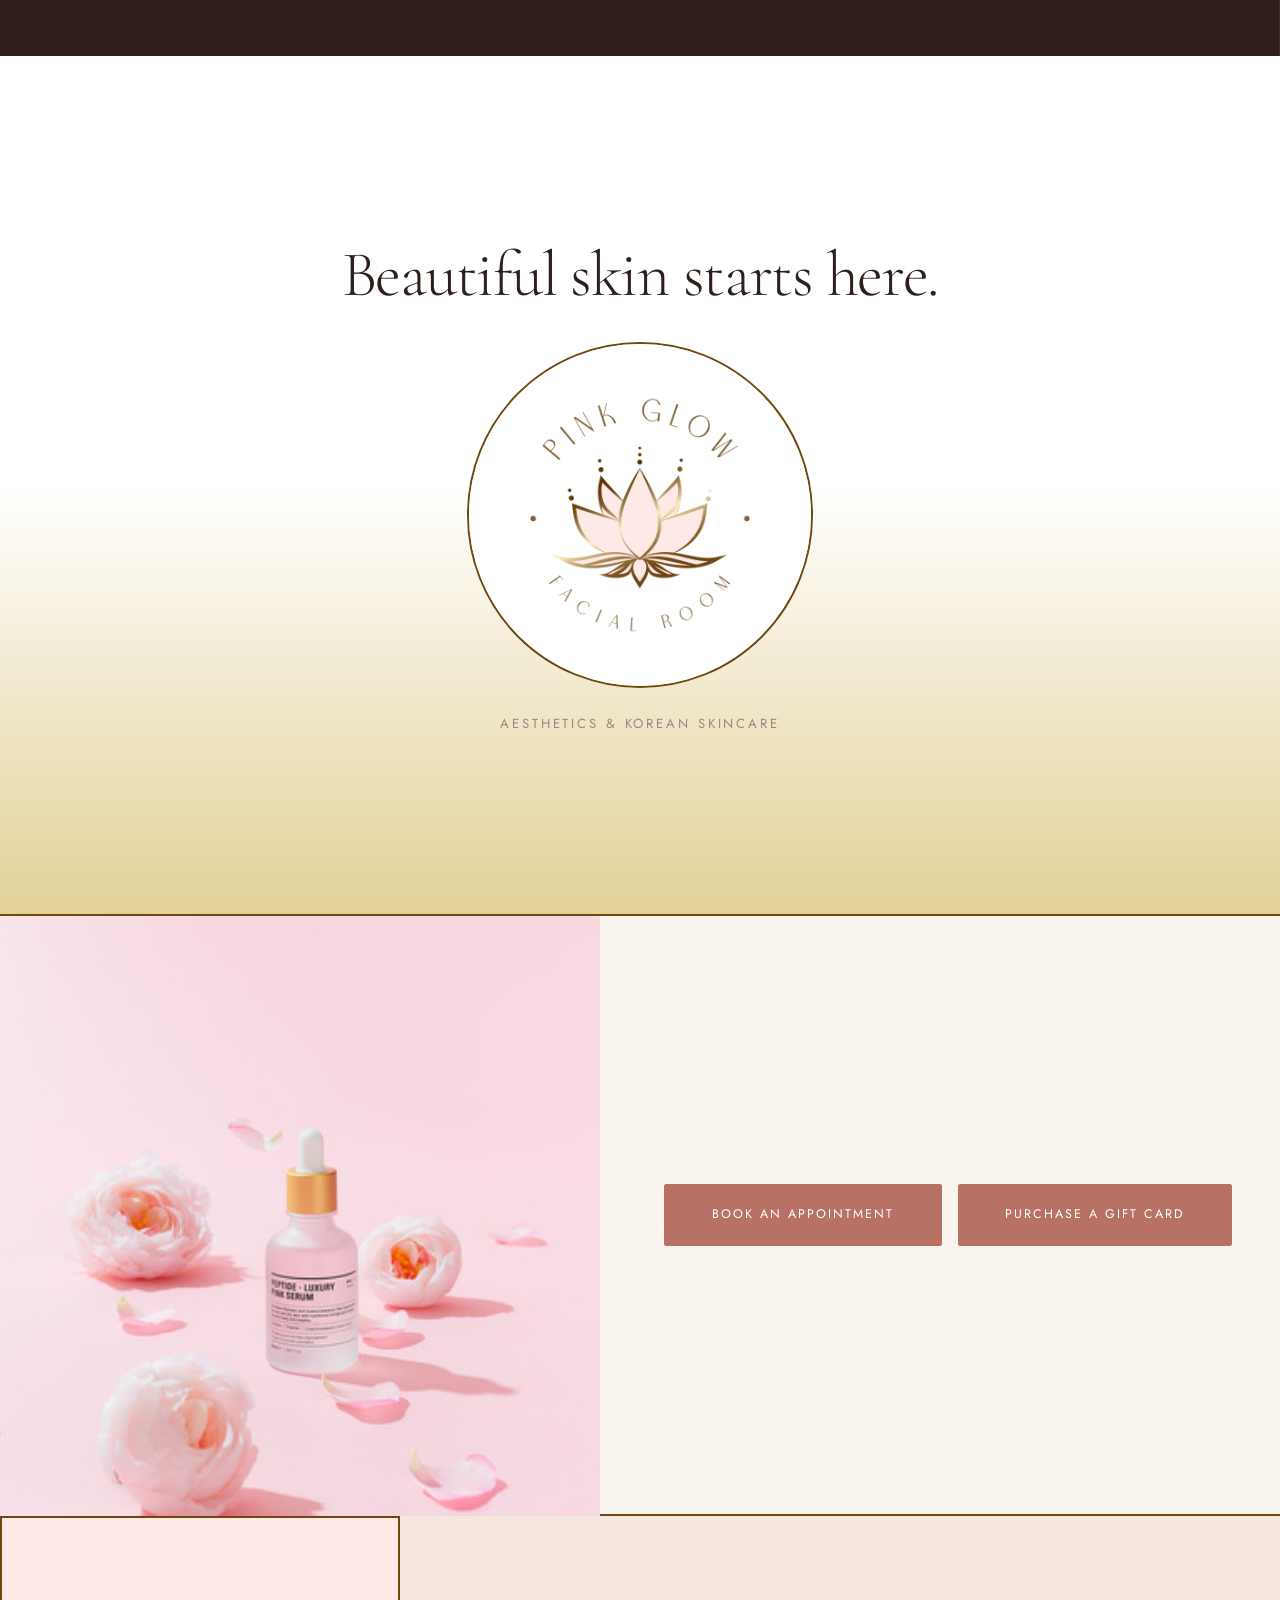
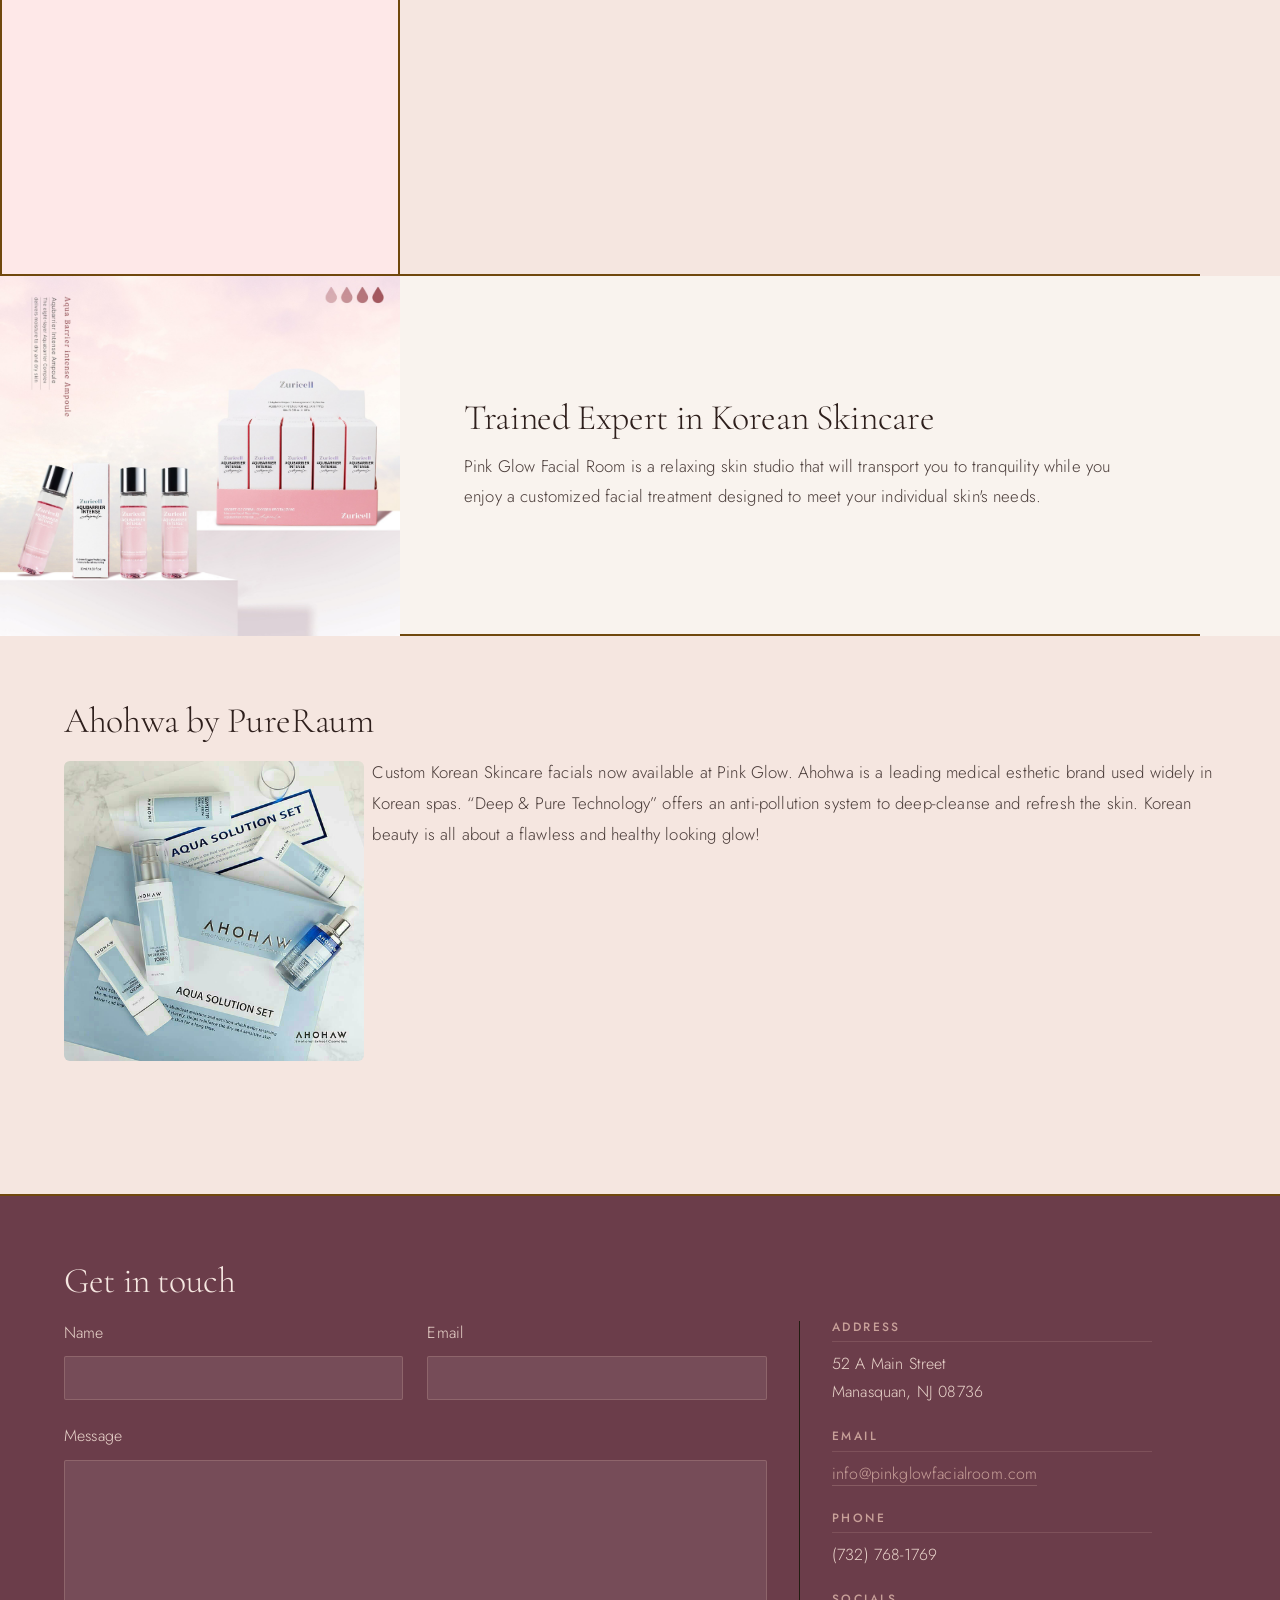
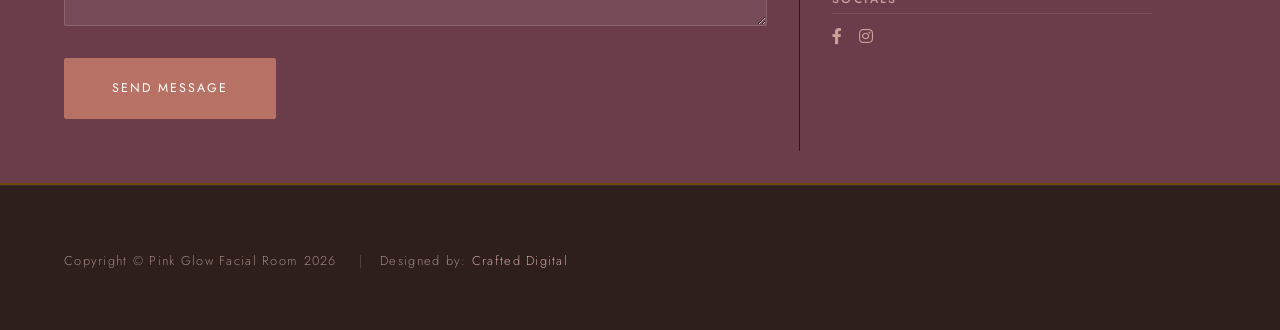
==== commit b67e09dd: "pluralized a word.." ====
--- a/index.html
+++ b/index.html
@@ -269,7 +269,7 @@
                   <span>(732) 768-1769</span>
                 </li>
                 <li>
-                  <h3>Social</h3>
+                  <h3>Socials</h3>
                   <ul class="icons">
                     <li>
                       <a
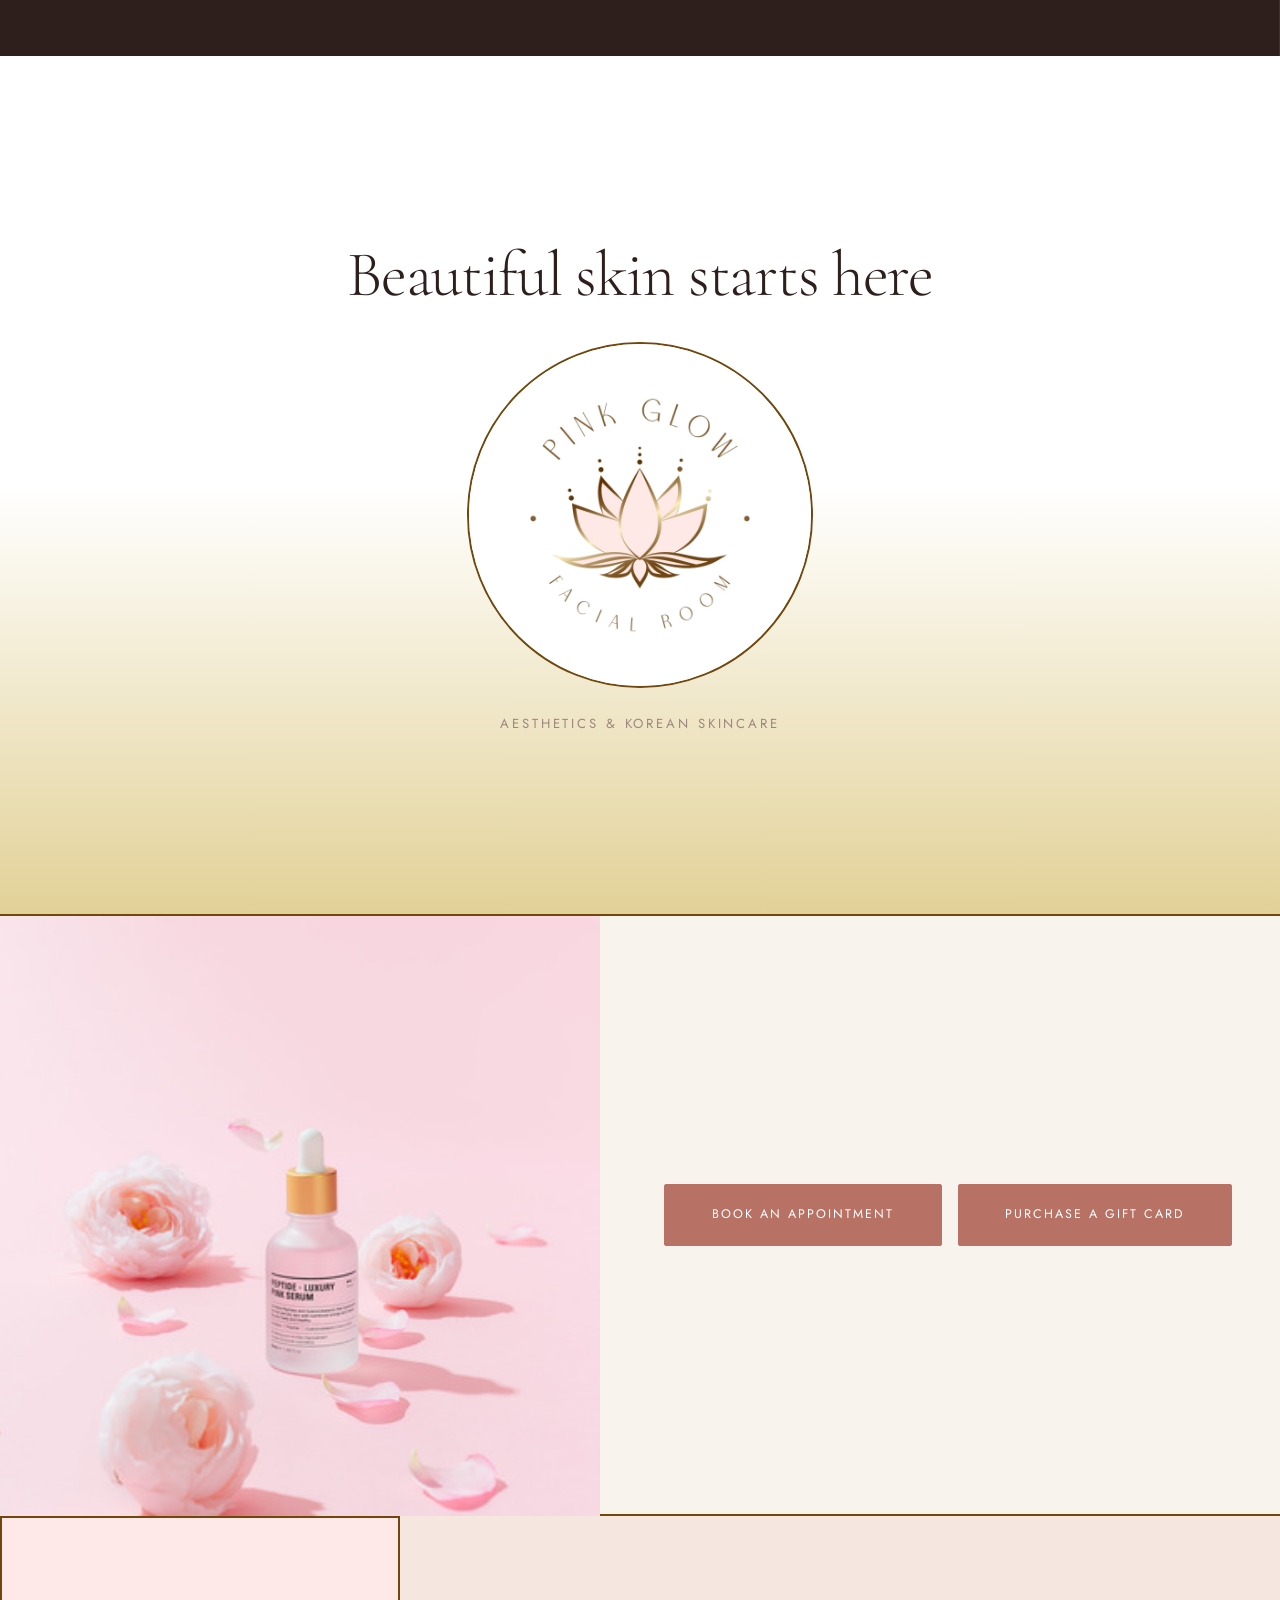
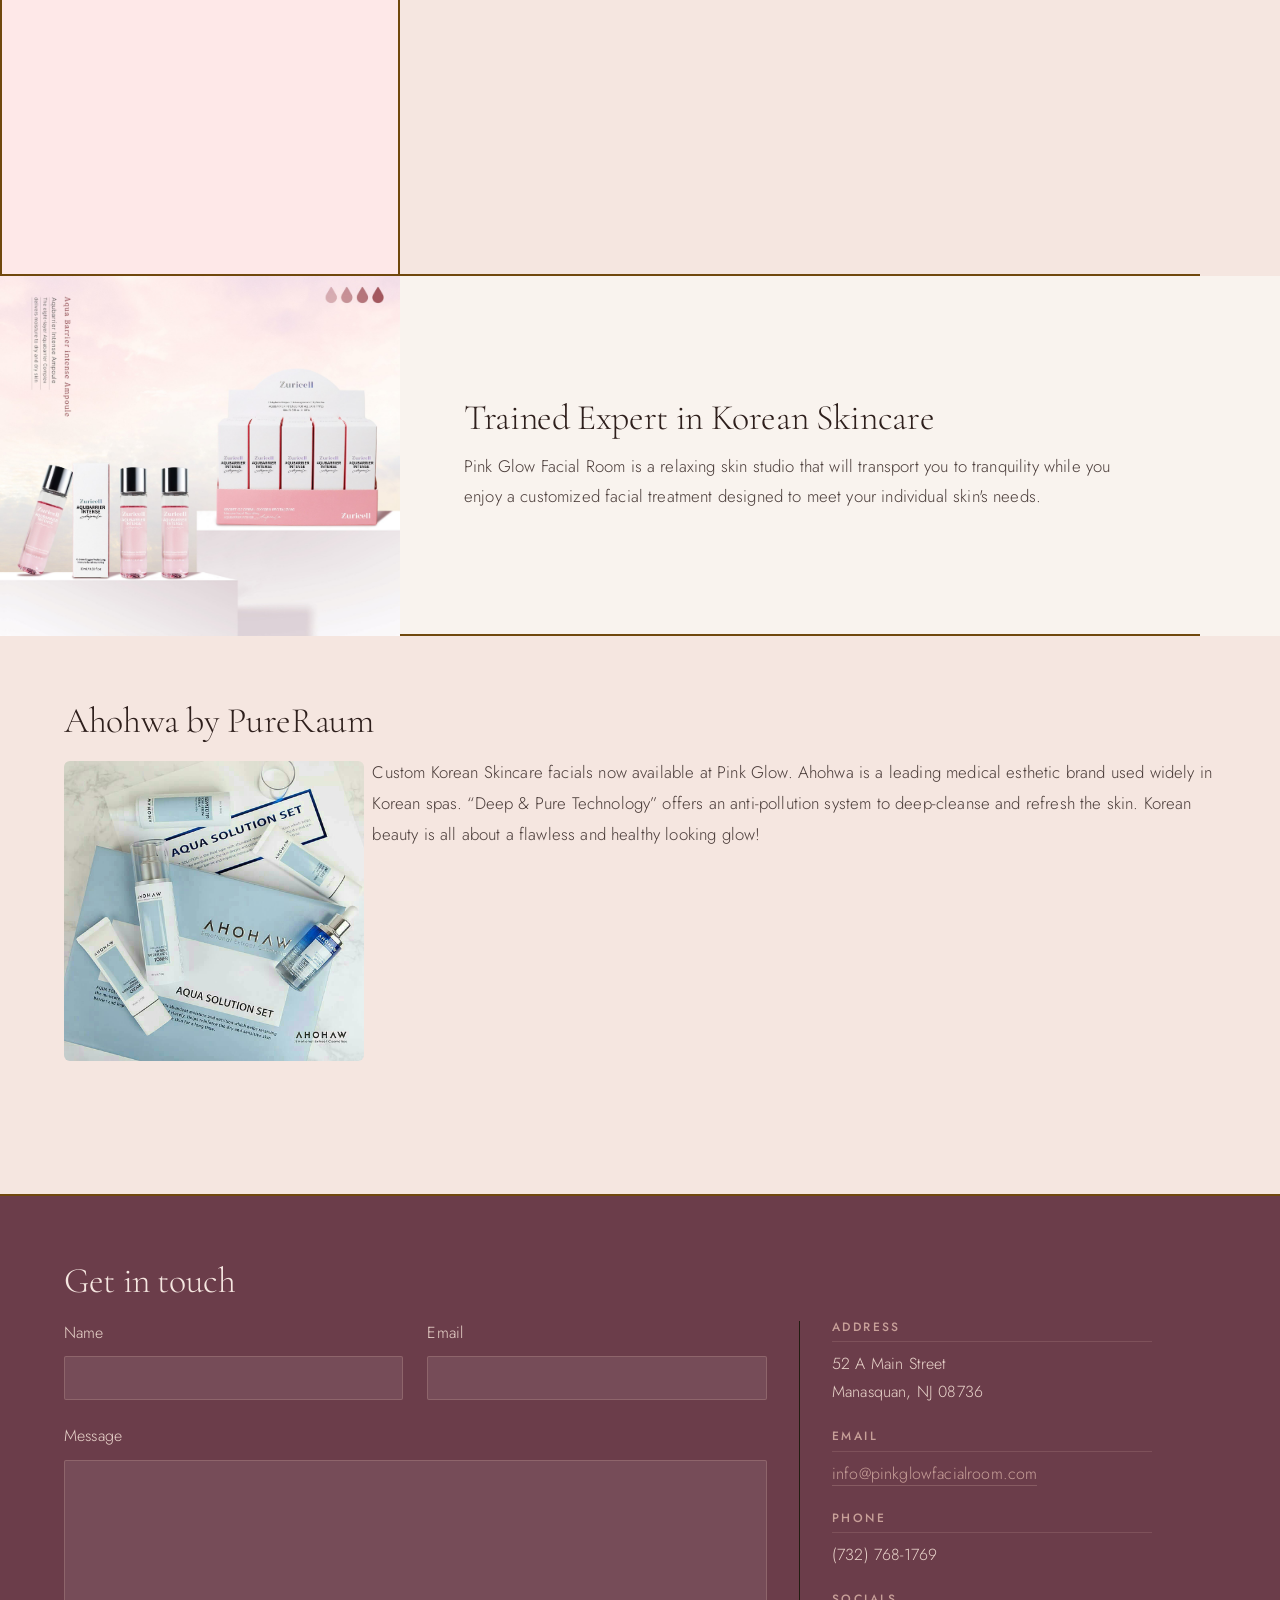
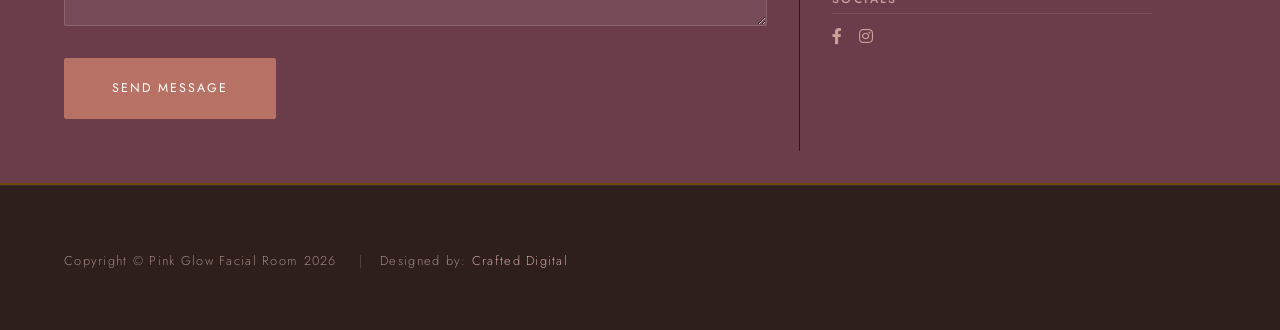
==== commit 75d9c83c: "punctuation thangs" ====
--- a/index.html
+++ b/index.html
@@ -62,7 +62,7 @@
       <!-- Intro / Hero -->
       <section id="intro" class="wrapper style1 fullscreen fade-up">
         <div class="inner">
-          <h1>Beautiful skin starts here.</h1>
+          <h1>Beautiful skin starts here</h1>
           <div class="main-logo">
             <!--
               TODO (image): resize from 1500x1500 to ~600x600, convert to WebP.
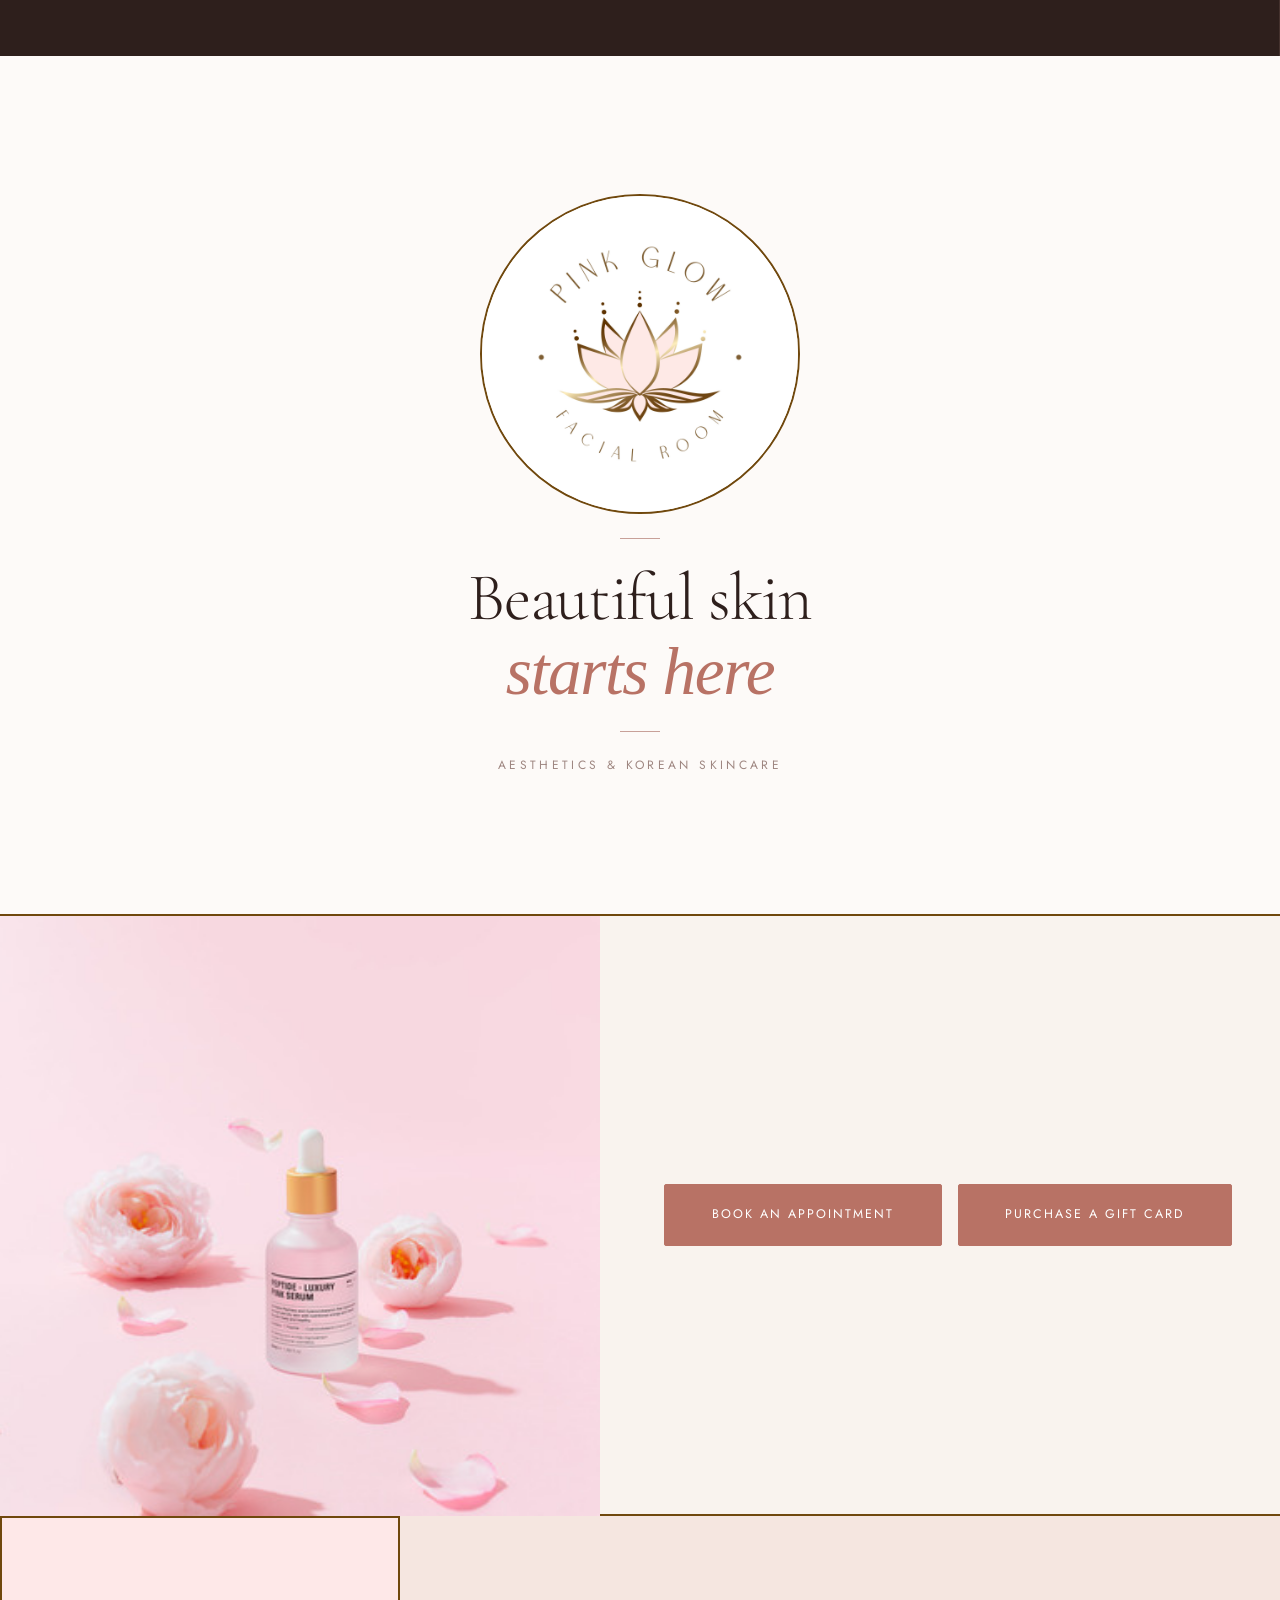
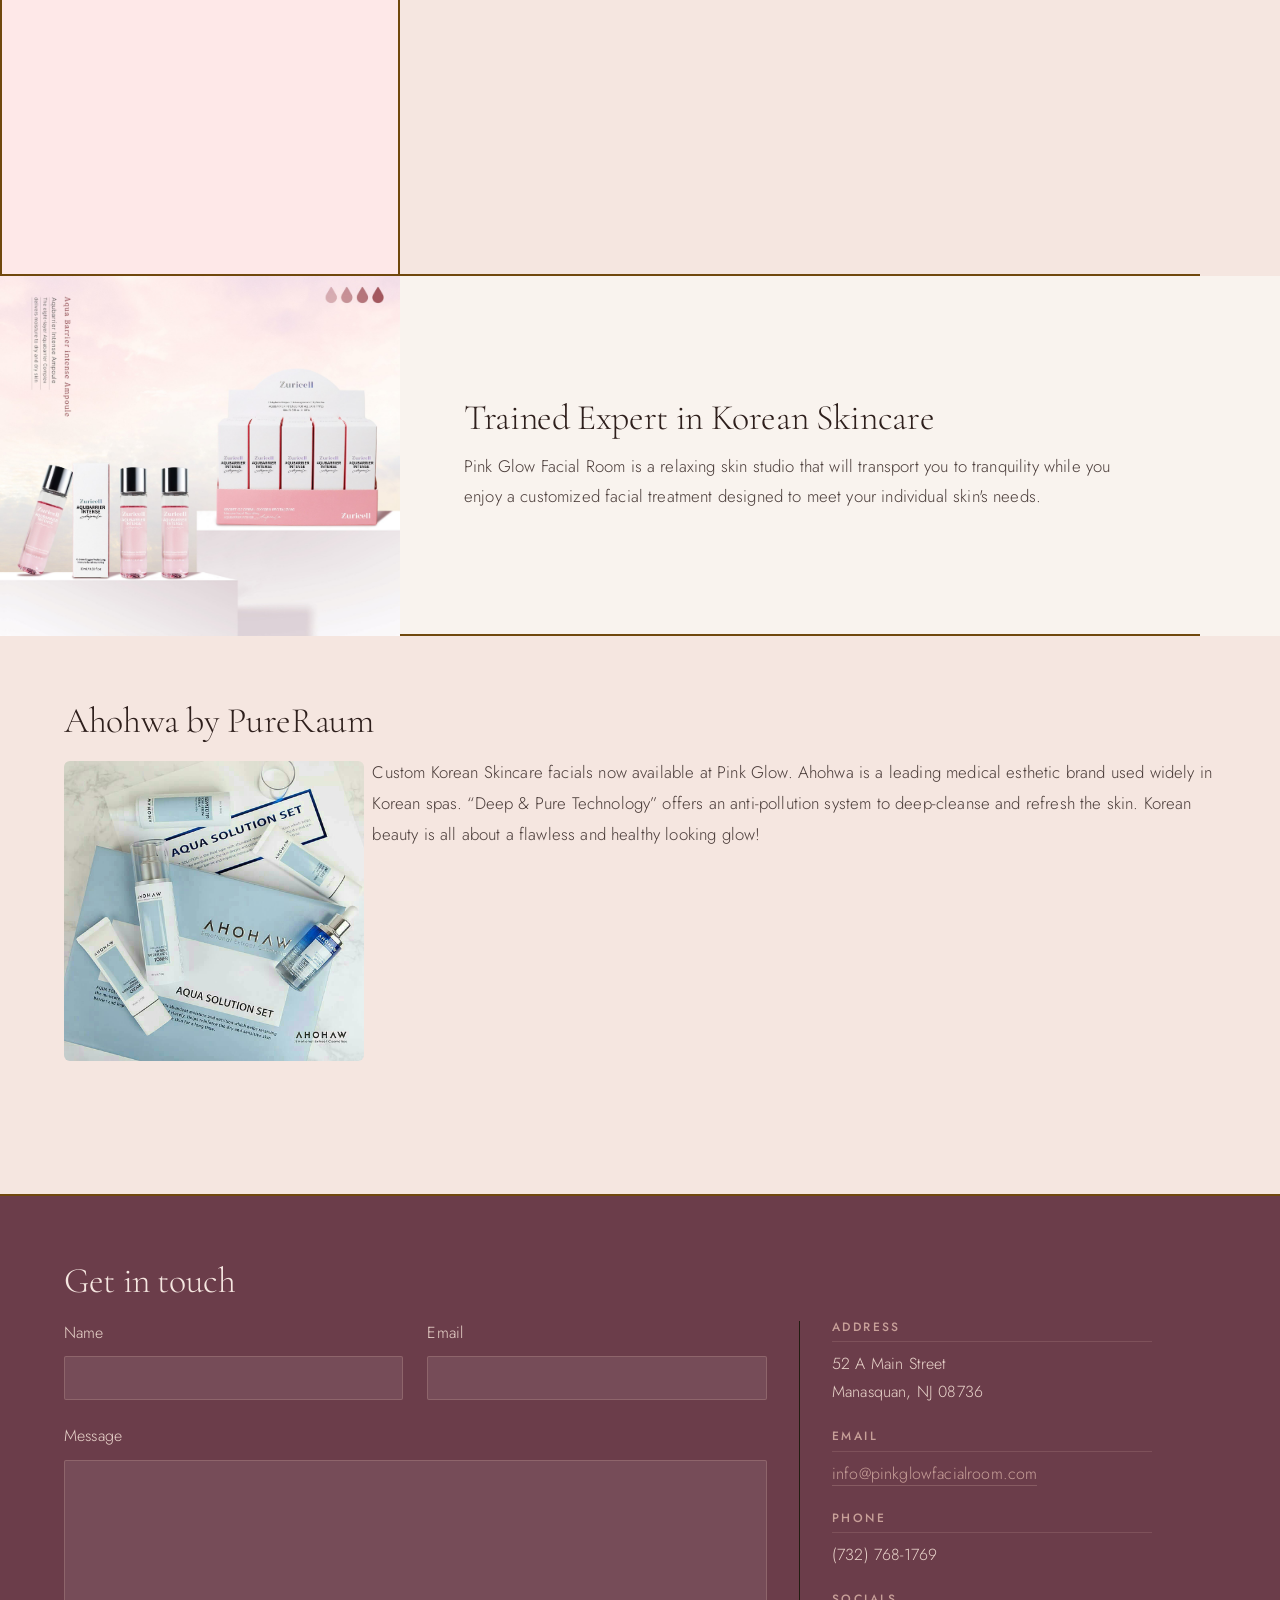
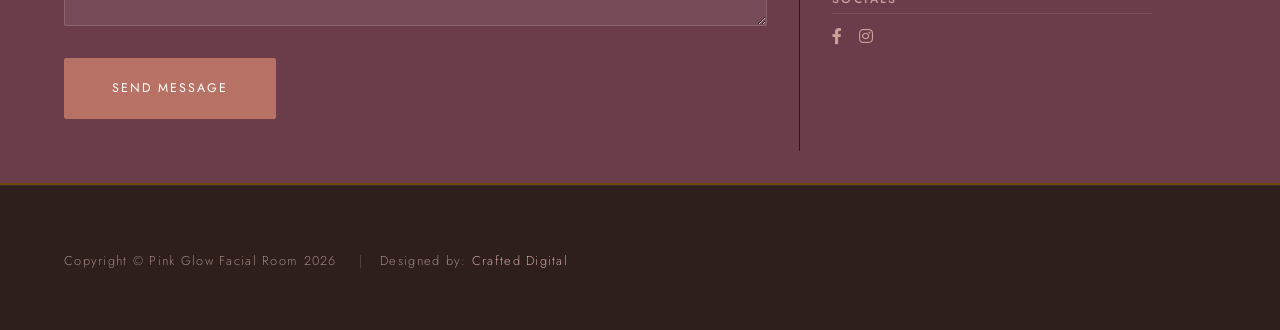
==== commit bc449adf: "that css lookin good" ====
--- a/index.html
+++ b/index.html
@@ -62,7 +62,7 @@
       <!-- Intro / Hero -->
       <section id="intro" class="wrapper style1 fullscreen fade-up">
         <div class="inner">
-          <h1>Beautiful skin starts here</h1>
+          <h1>Beautiful skin <em>starts here</em></h1>
           <div class="main-logo">
             <!--
               TODO (image): resize from 1500x1500 to ~600x600, convert to WebP.
--- a/assets/css/pink-glow-theme.css
+++ b/assets/css/pink-glow-theme.css
@@ -98,33 +98,90 @@
 
 #intro {
   background-color: var(--pg-warm-white) !important;
-}
-
-/* "Beautiful skin" headline — large editorial serif */
+  background-image: none !important;
+}
+
+#intro .inner {
+  display: flex;
+  flex-direction: column;
+  align-items: center;
+  justify-content: center;
+  text-align: center;
+  padding: 4rem 2rem;
+}
+
+/* Logo — leads the hero, big and proud */
+#intro .main-logo {
+  display: flex;
+  justify-content: center;
+  margin: 0 0 2.2rem;
+  order: -1;
+}
+
+#intro .main-logo .logo {
+  width: clamp(220px, 65vw, 340px);
+  height: auto;
+  display: block;
+}
+
+/* Thin decorative rule above headline */
+#intro h1::before {
+  content: '';
+  display: block;
+  width: 40px;
+  height: 1px;
+  background: var(--pg-blush-dark);
+  margin: 0 auto 1.4rem;
+}
+
+/* "Beautiful skin starts here" headline */
 #intro h1 {
   font-family: 'Cormorant Garamond', serif;
-  font-size: clamp(2.8rem, 5vw, 4.2rem);
+  font-size: clamp(2.6rem, 8vw, 4.2rem);
   font-weight: 300;
   color: var(--pg-ink);
   line-height: 1.1;
   letter-spacing: -0.02em;
-}
-
-/* Italic "starts here." — wrap that phrase in <em> in the HTML */
+  margin-bottom: 0;
+}
+
+/* "starts here" drops to its own line and goes rose italic */
 #intro h1 em {
   font-style: italic;
   font-weight: 300;
   color: var(--pg-rose);
+  display: block;
+}
+
+/* Thin decorative rule below headline, above tagline */
+#intro h1::after {
+  content: '';
+  display: block;
+  width: 40px;
+  height: 1px;
+  background: var(--pg-blush-dark);
+  margin: 1.4rem auto 0;
 }
 
 /* "Aesthetics & Korean Skincare" tagline */
 #intro p {
   font-family: 'Jost', sans-serif;
-  font-size: 0.82rem;
-  letter-spacing: 0.22em;
+  font-size: 0.75rem;
+  letter-spacing: 0.28em;
   text-transform: uppercase;
   color: var(--pg-muted);
   font-weight: 400;
+  margin-top: 1.4rem;
+}
+
+/* Desktop: tighten logo, more breathing room */
+@media screen and (min-width: 980px) {
+  #intro .inner {
+    padding: 5rem 3rem;
+  }
+  #intro .main-logo .logo {
+    width: clamp(240px, 28vw, 320px);
+  }
 }
 
 /* =============================================================
